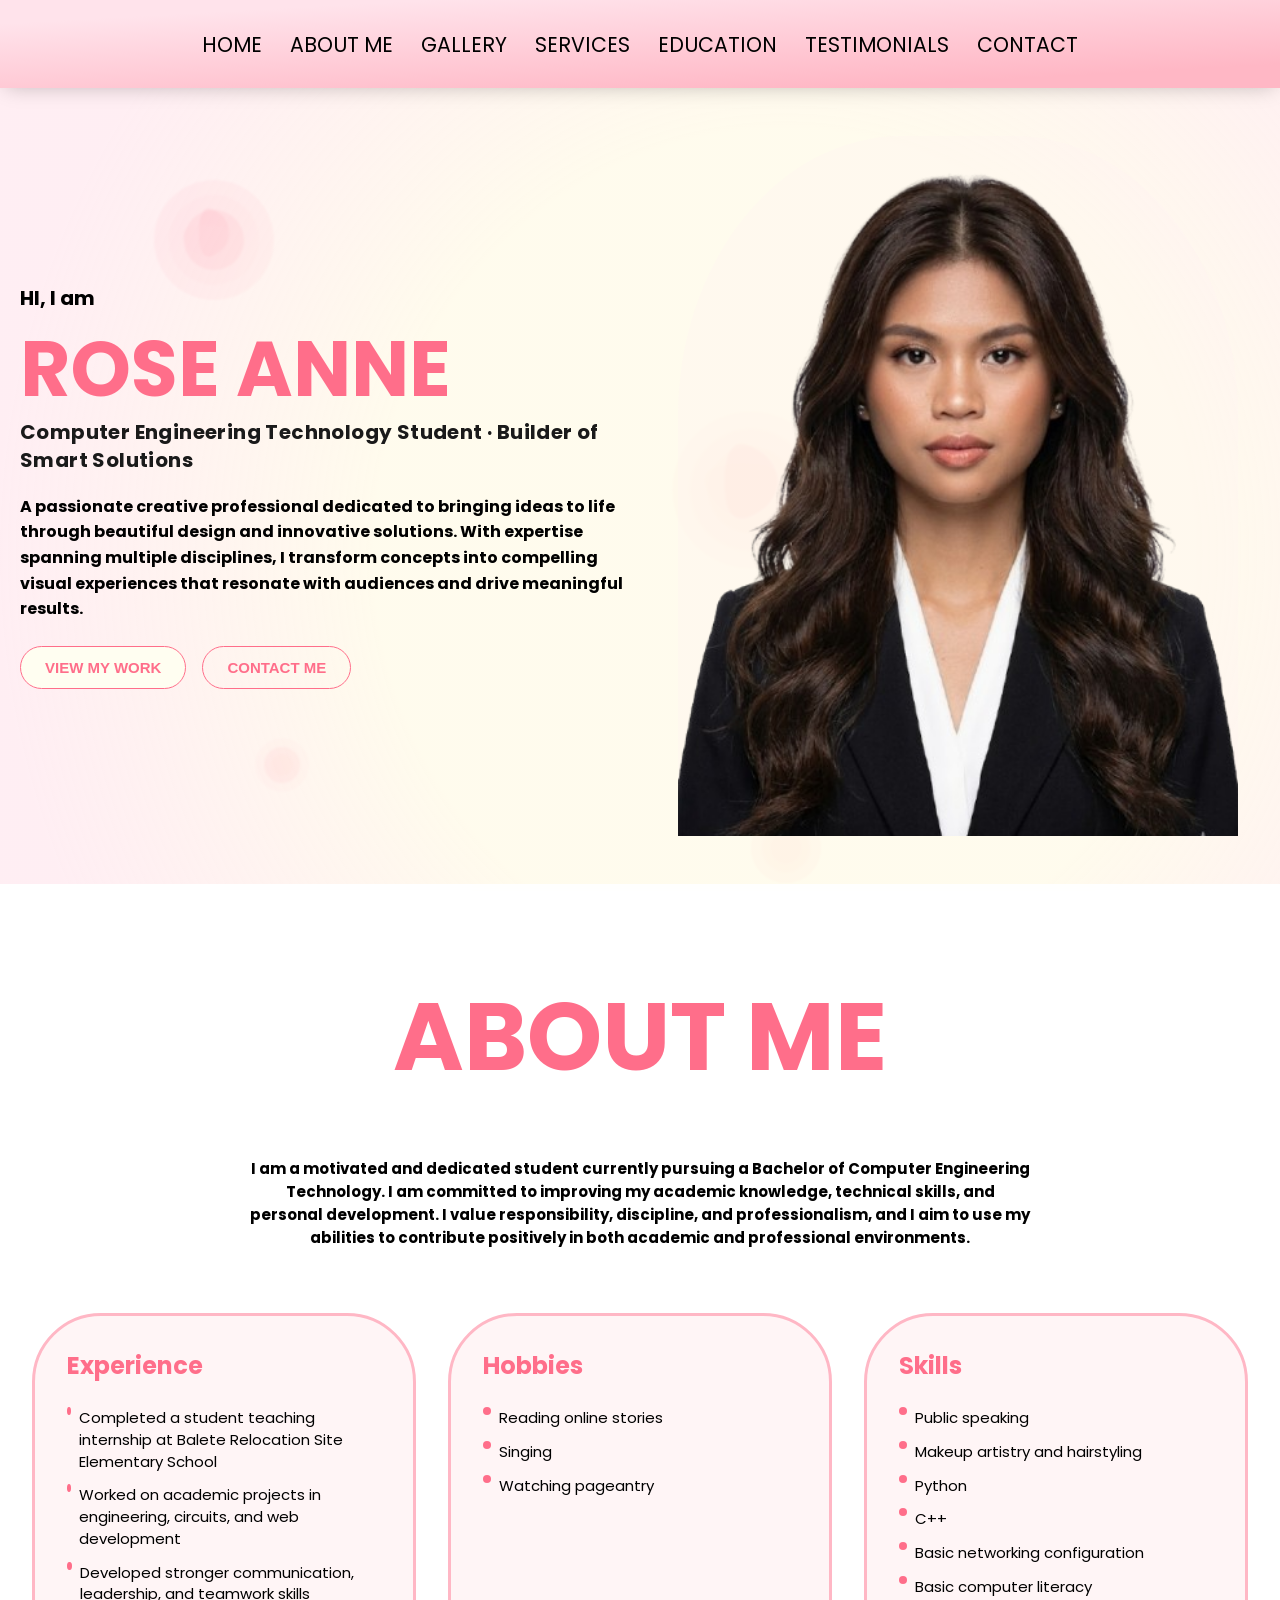
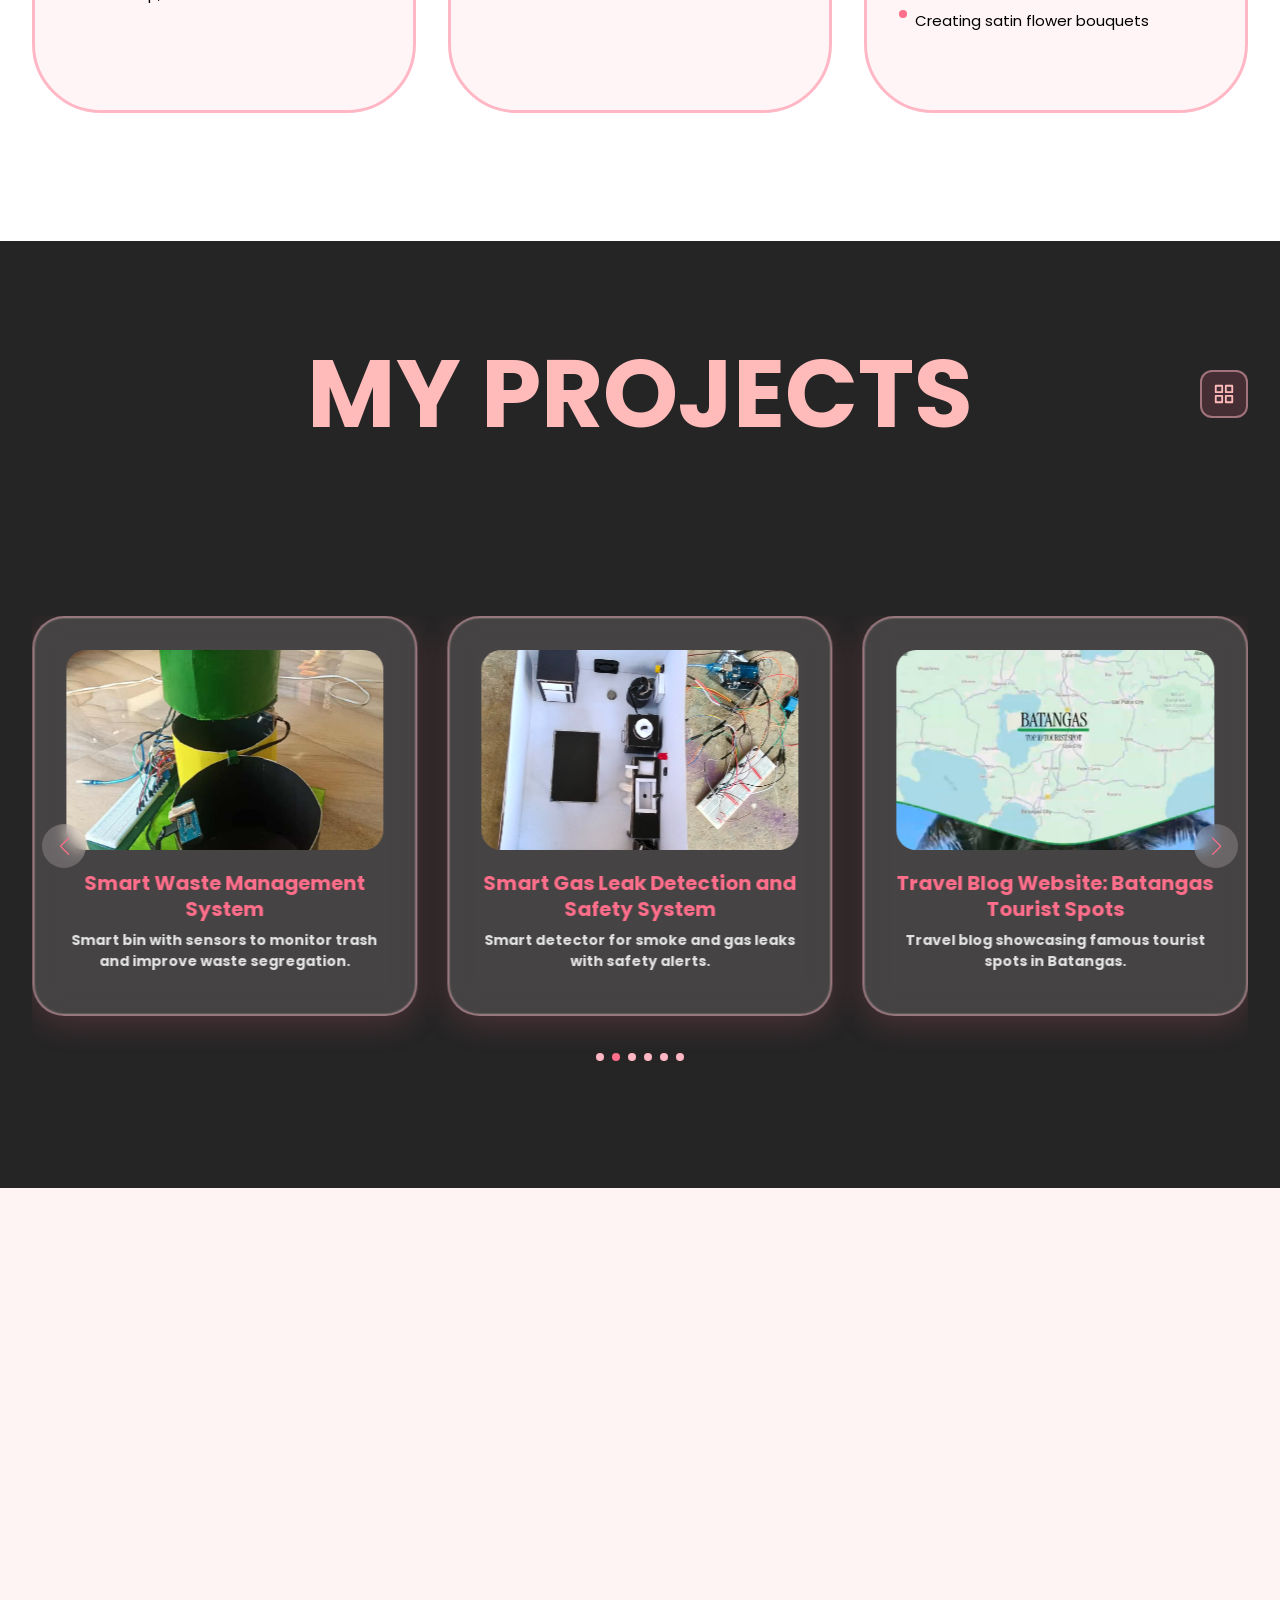
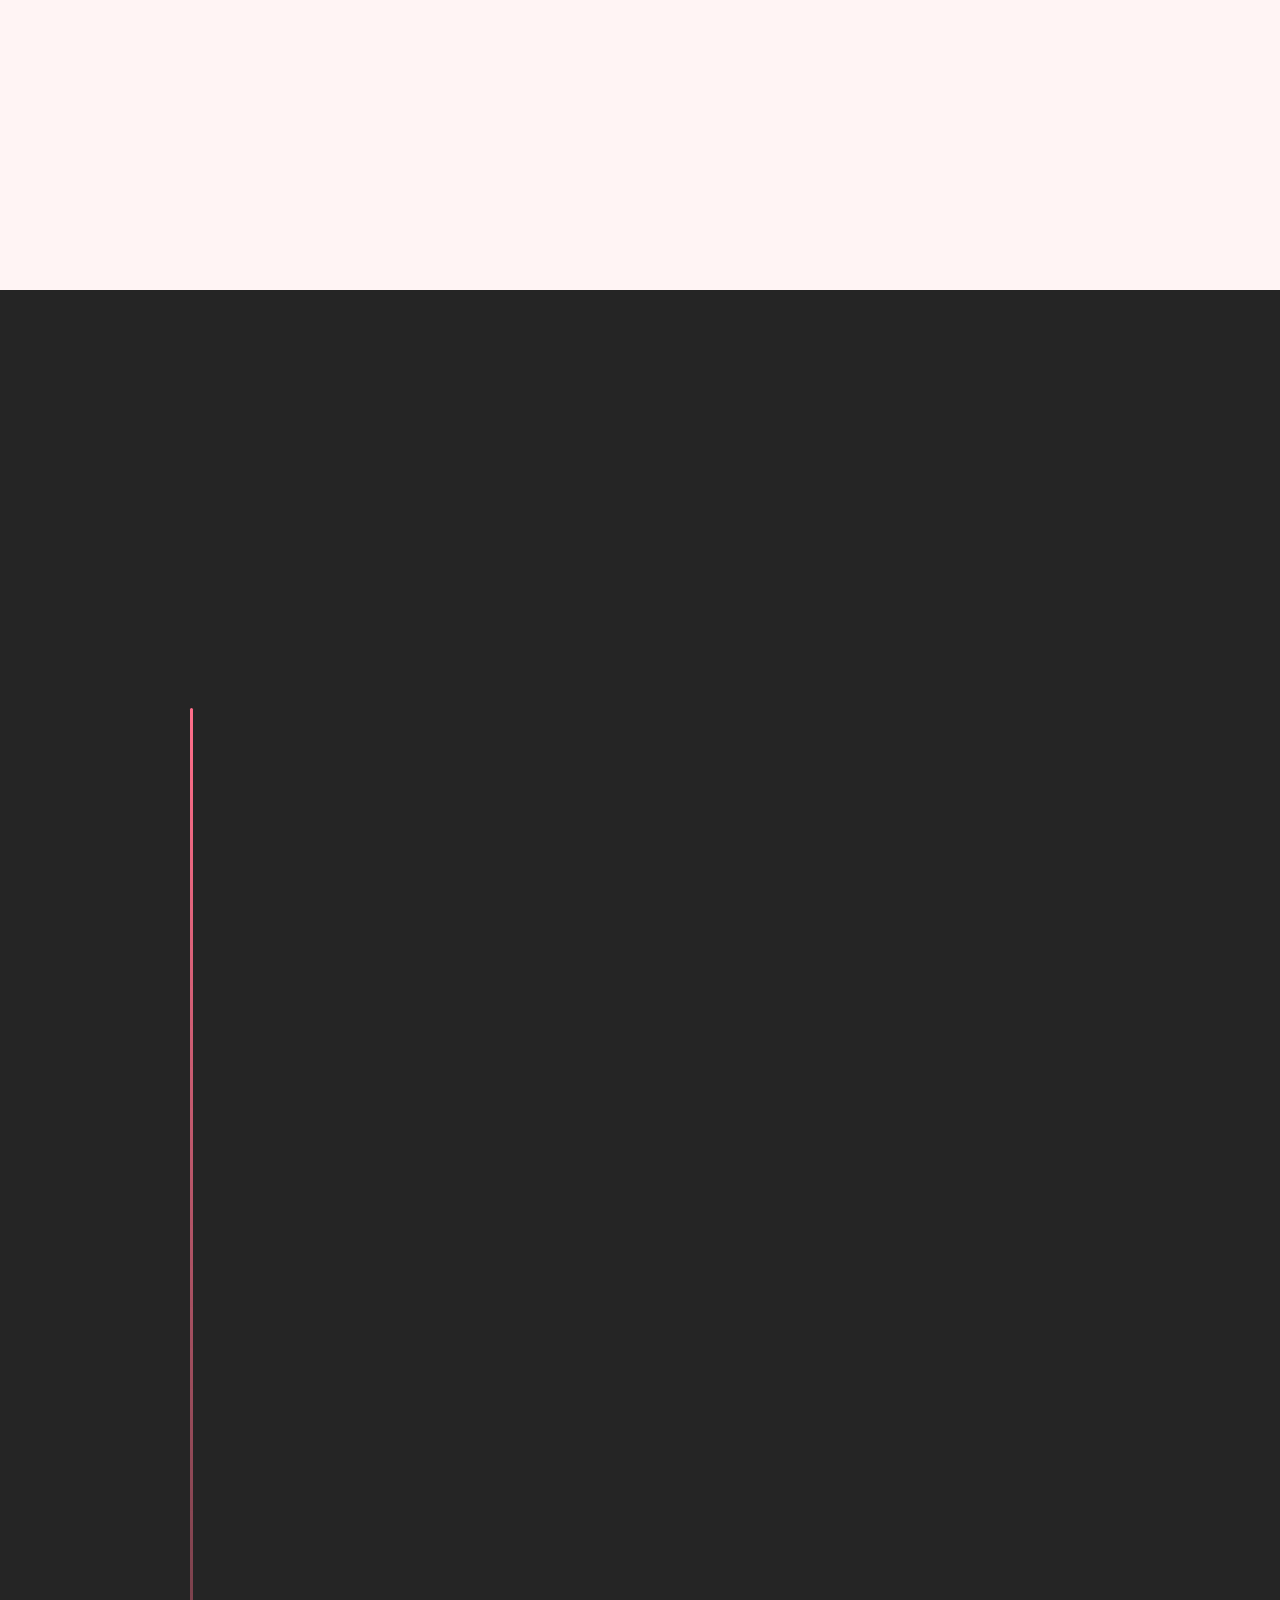
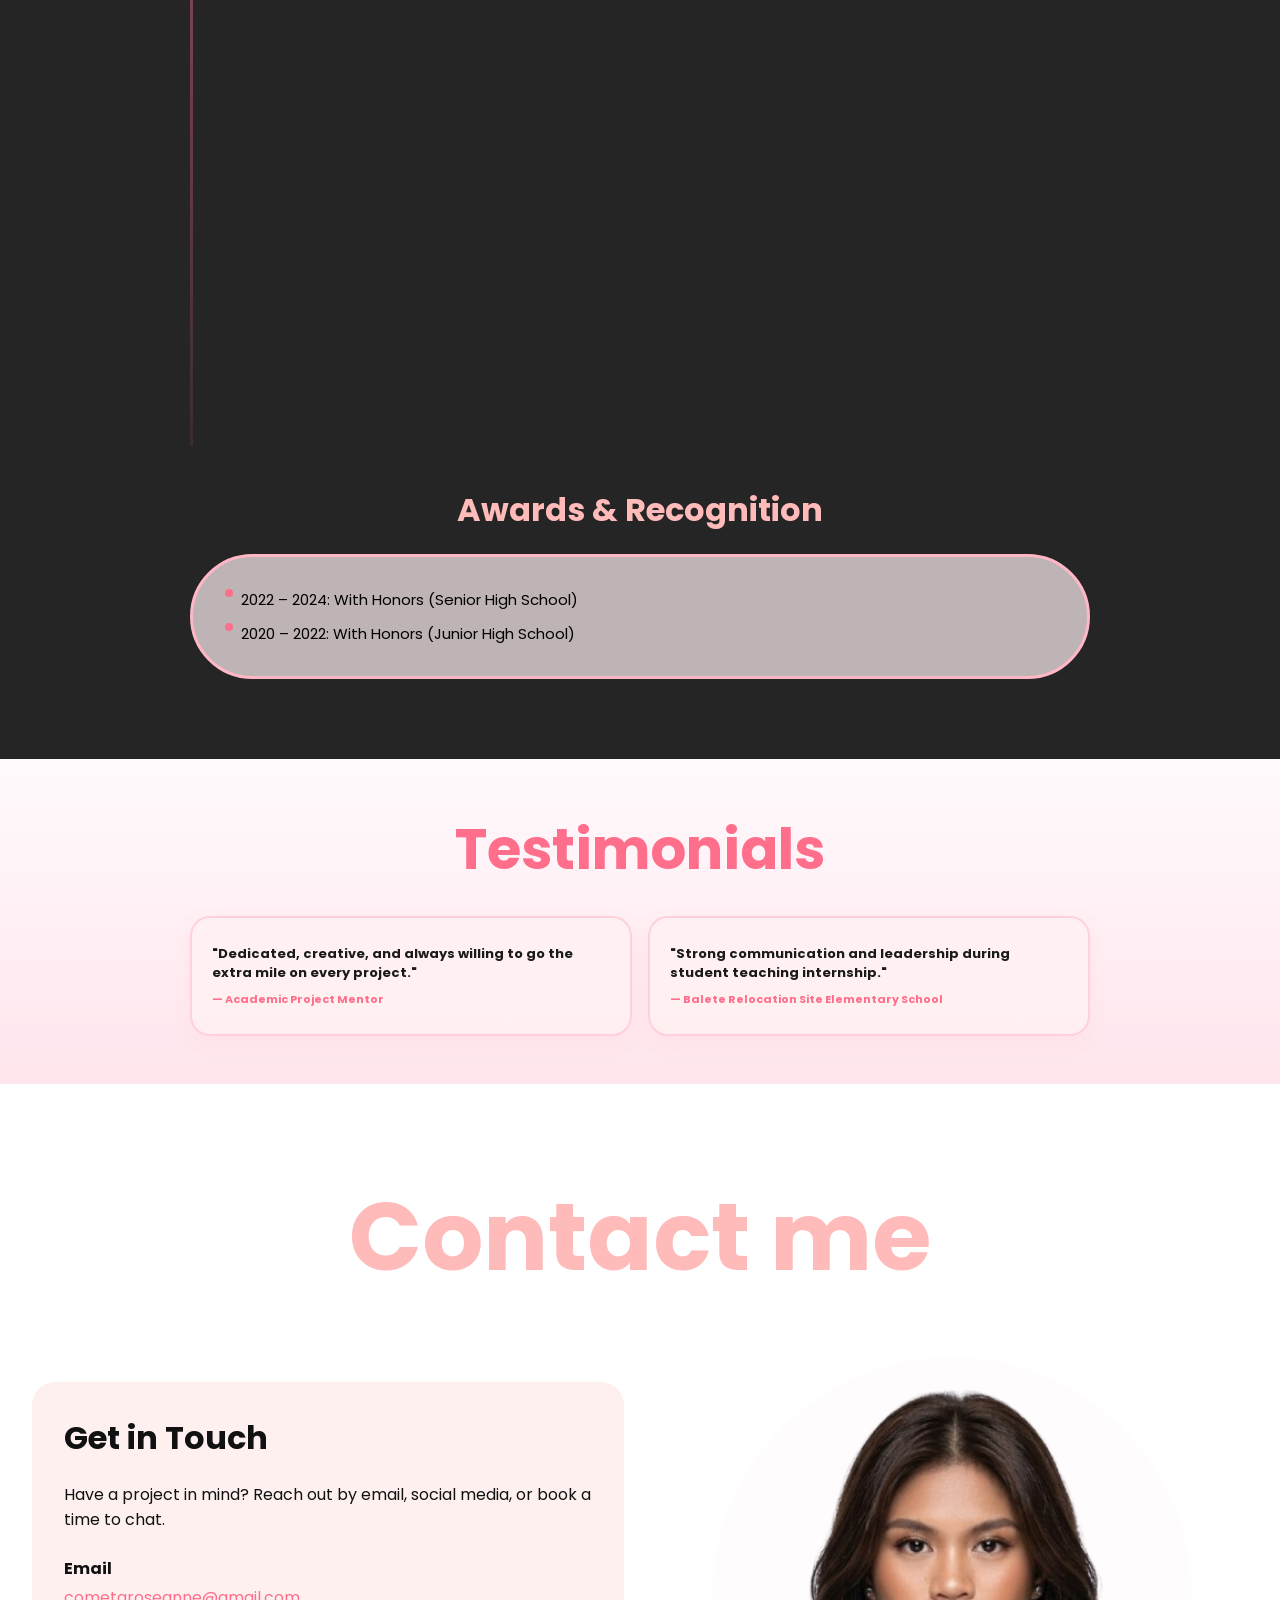
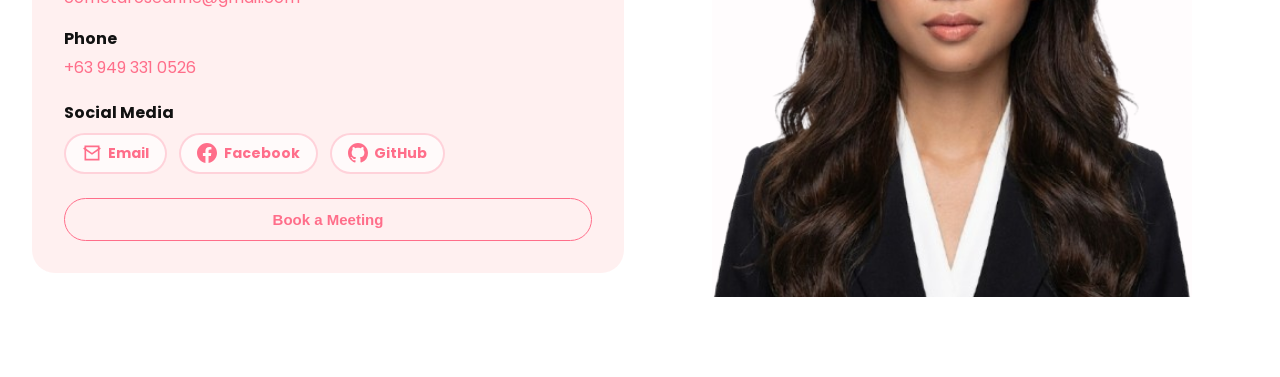
==== index.html @ a23638db "move files to root for GitHub Pages" ====
<!DOCTYPE html>
<html lang="en">
<head>
  <meta charset="UTF-8">
  <meta name="viewport" content="width=device-width, initial-scale=1.0">
  <title>Rose Anne - Portfolio</title>
  <link rel="preconnect" href="https://fonts.googleapis.com">
  <link rel="preconnect" href="https://fonts.gstatic.com" crossorigin>
  <link href="https://fonts.googleapis.com/css2?family=Poppins:wght@400;700&display=swap" rel="stylesheet">
  <link href="https://fonts.cdnfonts.com/css/sansation" rel="stylesheet">
  <link rel="stylesheet" href="https://cdn.jsdelivr.net/npm/swiper@11/swiper-bundle.min.css" />
  <link rel="stylesheet" href="styles.css">
  <link rel="stylesheet" href="projects-features.css">
</head>
<body>
  <div class="app-container">
    <!-- Background Effects Layer -->
    <!-- Layer 0: Floating Circles (Deepest Background) -->
    <div id="circles-container" class="background-layer circles-layer"></div>

    <!-- Layer 1: Decorative Roses -->
    <div class="background-layer roses-layer">
      <svg class="rose rose-1" viewBox="0 0 200 200" fill="none">
        <circle cx="100" cy="100" r="40" fill="#ff6e8a" opacity="0.15" />
        <circle cx="100" cy="100" r="30" fill="#ffb7c5" opacity="0.2" />
        <circle cx="100" cy="100" r="20" fill="#ff6e8a" opacity="0.25" />
        <path d="M100 80 Q110 85 110 95 T100 110 T90 95 T100 80" fill="#ff6e8a" opacity="0.3" />
        <path d="M80 100 Q85 110 95 110 T110 100 T95 90 T80 100" fill="#ffb7c5" opacity="0.25" />
      </svg>
      <svg class="rose rose-2" viewBox="0 0 200 200" fill="none">
        <circle cx="100" cy="100" r="35" fill="#ffbaba" opacity="0.12" />
        <circle cx="100" cy="100" r="25" fill="#ff6e8a" opacity="0.18" />
        <circle cx="100" cy="100" r="15" fill="#ffb7c5" opacity="0.22" />
        <path d="M100 85 Q105 88 105 93 T100 103 T95 93 T100 85" fill="#ff6e8a" opacity="0.28" />
      </svg>
      <svg class="rose rose-3" viewBox="0 0 200 200" fill="none">
        <circle cx="100" cy="100" r="45" fill="#ff6e8a" opacity="0.1" />
        <circle cx="100" cy="100" r="35" fill="#ffbaba" opacity="0.15" />
        <circle cx="100" cy="100" r="25" fill="#ffb7c5" opacity="0.2" />
        <path d="M100 75 Q115 82 115 95 T100 115 T85 95 T100 75" fill="#ff6e8a" opacity="0.25" />
        <path d="M75 100 Q82 115 95 115 T115 100 T95 85 T75 100" fill="#ffbaba" opacity="0.2" />
      </svg>
      <svg class="rose rose-4" viewBox="0 0 200 200" fill="none">
        <circle cx="100" cy="100" r="30" fill="#ffb7c5" opacity="0.18" />
        <circle cx="100" cy="100" r="20" fill="#ff6e8a" opacity="0.22" />
        <circle cx="100" cy="100" r="12" fill="#ffbaba" opacity="0.28" />
      </svg>
      <svg class="rose rose-5" viewBox="0 0 200 200" fill="none">
        <circle cx="100" cy="100" r="50" fill="#ffbaba" opacity="0.08" />
        <circle cx="100" cy="100" r="38" fill="#ff6e8a" opacity="0.12" />
        <circle cx="100" cy="100" r="28" fill="#ffb7c5" opacity="0.16" />
        <path d="M100 70 Q120 80 120 95 T100 120 T80 95 T100 70" fill="#ff6e8a" opacity="0.2" />
      </svg>
      <svg class="rose rose-6" viewBox="0 0 200 200" fill="none">
        <circle cx="100" cy="100" r="32" fill="#ff6e8a" opacity="0.14" />
        <circle cx="100" cy="100" r="22" fill="#ffbaba" opacity="0.19" />
        <circle cx="100" cy="100" r="14" fill="#ffb7c5" opacity="0.24" />
      </svg>
    </div>

    <!-- Layer 2: Glowing Particles -->
    <div id="particles-container" class="background-layer particles-layer"></div>

    <!-- Layer 3: Floating Petals -->
    <div id="petals-container" class="background-layer petals-layer"></div>

    <!-- Animated Heart on Home Section -->
    <div id="animated-heart-wrapper">
      <div class="brush-heart-container brush-heart-left">
        <svg class="brush-heart-svg" viewBox="0 0 600 700" fill="none" preserveAspectRatio="xMidYMid meet">
          <path class="heart-brush-outer-glow" d="M 150 220 Q 150 120, 230 120 Q 300 120, 330 180 Q 360 120, 430 120 Q 510 120, 510 220 Q 510 360, 330 550 Q 150 360, 150 220 Z" stroke="url(#outerGlowGradient)" stroke-width="35" stroke-linecap="round" stroke-linejoin="round" />
          <path class="heart-brush-main" d="M 150 220 Q 150 120, 230 120 Q 300 120, 330 180 Q 360 120, 430 120 Q 510 120, 510 220 Q 510 360, 330 550 Q 150 360, 150 220 Z" stroke="url(#brushGradient)" stroke-width="25" stroke-linecap="round" stroke-linejoin="round" />
          <path class="heart-brush-highlight" d="M 150 220 Q 150 120, 230 120 Q 300 120, 330 180 Q 360 120, 430 120 Q 510 120, 510 220 Q 510 360, 330 550 Q 150 360, 150 220 Z" stroke="url(#highlightGradient)" stroke-width="12" stroke-linecap="round" stroke-linejoin="round" />
          <defs>
            <linearGradient id="brushGradient" x1="0%" y1="0%" x2="100%" y2="100%">
              <stop offset="0%" stop-color="#dc143c" />
              <stop offset="50%" stop-color="#ff6e8a" />
              <stop offset="100%" stop-color="#ff1744" />
            </linearGradient>
            <linearGradient id="outerGlowGradient" x1="0%" y1="0%" x2="100%" y2="100%">
              <stop offset="0%" stop-color="rgba(220, 20, 60, 0.5)" />
              <stop offset="50%" stop-color="rgba(255, 110, 138, 0.7)" />
              <stop offset="100%" stop-color="rgba(255, 23, 68, 0.5)" />
            </linearGradient>
            <linearGradient id="highlightGradient" x1="0%" y1="0%" x2="100%" y2="100%">
              <stop offset="0%" stop-color="rgba(255, 183, 197, 1)" />
              <stop offset="50%" stop-color="rgba(255, 255, 255, 0.9)" />
              <stop offset="100%" stop-color="rgba(255, 183, 197, 1)" />
            </linearGradient>
          </defs>
        </svg>
      </div>
      <div class="brush-heart-container brush-heart-right">
        <svg class="brush-heart-svg" viewBox="0 0 600 700" fill="none" preserveAspectRatio="xMidYMid meet">
          <path class="heart-brush-outer-glow-2" d="M 150 220 Q 150 120, 230 120 Q 300 120, 330 180 Q 360 120, 430 120 Q 510 120, 510 220 Q 510 360, 330 550 Q 150 360, 150 220 Z" stroke="url(#outerGlowGradient2)" stroke-width="35" stroke-linecap="round" stroke-linejoin="round" />
          <path class="heart-brush-main-2" d="M 150 220 Q 150 120, 230 120 Q 300 120, 330 180 Q 360 120, 430 120 Q 510 120, 510 220 Q 510 360, 330 550 Q 150 360, 150 220 Z" stroke="url(#brushGradient2)" stroke-width="25" stroke-linecap="round" stroke-linejoin="round" />
          <path class="heart-brush-highlight-2" d="M 150 220 Q 150 120, 230 120 Q 300 120, 330 180 Q 360 120, 430 120 Q 510 120, 510 220 Q 510 360, 330 550 Q 150 360, 150 220 Z" stroke="url(#highlightGradient2)" stroke-width="12" stroke-linecap="round" stroke-linejoin="round" />
          <defs>
            <linearGradient id="brushGradient2" x1="0%" y1="0%" x2="100%" y2="100%">
              <stop offset="0%" stop-color="#dc143c" />
              <stop offset="50%" stop-color="#ff6e8a" />
              <stop offset="100%" stop-color="#ff1744" />
            </linearGradient>
            <linearGradient id="outerGlowGradient2" x1="0%" y1="0%" x2="100%" y2="100%">
              <stop offset="0%" stop-color="rgba(220, 20, 60, 0.5)" />
              <stop offset="50%" stop-color="rgba(255, 110, 138, 0.7)" />
              <stop offset="100%" stop-color="rgba(255, 23, 68, 0.5)" />
            </linearGradient>
            <linearGradient id="highlightGradient2" x1="0%" y1="0%" x2="100%" y2="100%">
              <stop offset="0%" stop-color="rgba(255, 183, 197, 1)" />
              <stop offset="50%" stop-color="rgba(255, 255, 255, 0.9)" />
              <stop offset="100%" stop-color="rgba(255, 183, 197, 1)" />
            </linearGradient>
          </defs>
        </svg>
      </div>
    </div>

    <!-- Enhanced Navigation -->
    <nav id="navbar" class="navbar-anim">
      <div class="navbar-inner">
        <div class="nav-links">
          <button data-target="home">HOME</button>
          <button data-target="about">ABOUT ME</button>
          <button data-target="projects">GALLERY</button>
          <button data-target="services">SERVICES</button>
          <button data-target="education">EDUCATION</button>
          <button data-target="testimonials">TESTIMONIALS</button>
          <button data-target="contact">CONTACT</button>
        </div>
        
      </div>
    
    </nav>

    <!-- Hero Section -->
    <section id="home" class="hero-section z-10">
      <div class="hero-bg-wrapper">
        <svg class="hero-bg-svg" fill="none" preserveAspectRatio="none" viewBox="0 0 1651 6313">
          <path d="M0 0H1651V6313H0V0Z" fill="url(#paint0_radial_1_420)" />
          <defs>
            <radialGradient cx="0" cy="0" gradientTransform="matrix(-843.832 -4075.94 725.599 -4740.1 1011.81 3879.95)" gradientUnits="userSpaceOnUse" id="paint0_radial_1_420" r="1">
              <stop offset="0.475962" stop-color="#FFFAE8" stop-opacity="0.79" />
              <stop offset="0.913462" stop-color="#FFE3EB" stop-opacity="0.6" />
            </radialGradient>
          </defs>
        </svg>
      </div>

      <div class="hero-content">
        <div class="hero-text-col fade-in-left">
          <p class="greeting">HI, I am</p>
          <h1 class="name-title">ROSE ANNE</h1>
          <p class="hero-tagline">Computer Engineering Technology Student · Builder of Smart Solutions</p>
          <p class="description">
            A passionate creative professional dedicated to bringing ideas to life through
            beautiful design and innovative solutions. With expertise spanning multiple
            disciplines, I transform concepts into compelling visual experiences that
            resonate with audiences and drive meaningful results.
          </p>
          <div class="btn-group">
            <button class="btn-primary" data-target="projects">VIEW MY WORK</button>
            <button class="btn-secondary" data-target="contact">CONTACT ME</button>
          </div>
        </div>

        <div class="hero-image-col zoom-in-delay">
          <div class="photo-holder hero-photo-holder">
            <img src="../static/person.png" alt="Rose Anne" class="hero-portrait">
          </div>
        </div>
      </div>
    </section>

    <!-- About Me Section -->
    <section id="about" class="about-section z-10">
      <div class="about-bg-blur"></div>
      <div class="section-container">
        <h2 class="section-title slide-up">ABOUT ME</h2>
        <p class="about-intro slide-up">
          I am a motivated and dedicated student currently pursuing a Bachelor of Computer
          Engineering Technology. I am committed to improving my academic knowledge,
          technical skills, and personal development. I value responsibility, discipline,
          and professionalism, and I aim to use my abilities to contribute positively in
          both academic and professional environments.
        </p>

        <div class="about-grid about-grid-3">
          <div class="about-card fade-in-left">
            <h3>Experience</h3>
            <ul>
              <li><span class="dot"></span>Completed a student teaching internship at Balete Relocation Site Elementary School</li>
              <li><span class="dot"></span>Worked on academic projects in engineering, circuits, and web development</li>
              <li><span class="dot"></span>Developed stronger communication, leadership, and teamwork skills</li>
            </ul>
          </div>

          <div class="about-card fade-in-right">
            <h3>Hobbies</h3>
            <ul>
              <li><span class="dot"></span>Reading online stories</li>
              <li><span class="dot"></span>Singing</li>
              <li><span class="dot"></span>Watching pageantry</li>
            </ul>
          </div>

          <div class="about-card fade-in-up skills-container">
            <h3>Skills</h3>
            <ul>
              <li><span class="dot"></span>Public speaking</li>
              <li><span class="dot"></span>Makeup artistry and hairstyling</li>
              <li><span class="dot"></span>Python</li>
              <li><span class="dot"></span>C++</li>
              <li><span class="dot"></span>Basic networking configuration</li>
              <li><span class="dot"></span>Basic computer literacy</li>
              <li><span class="dot"></span>Creating satin flower bouquets</li>
            </ul>
          </div>
        </div>
      </div>
    </section>

    <!-- Projects Section (Swiper) -->
    <section id="projects" class="projects-section z-10">
      <div class="projects-bg-blur"></div>
      <div class="section-container">
        <h2 class="section-title-light slide-up">MY PROJECTS</h2>
        
        <div class="box slide-up">
          <div class="swiper">
            <div class="swiper-wrapper">

              <div class="card-item swiper-slide" data-project-id="1">
                <div class="image-wrapper">
                  <img src="../static/smart1.jpeg" alt="Smart Waste Management" class="image1">
                </div>
                <h2 class="P1">Smart Waste Management System</h2>
                <p class="description">Smart bin with sensors to monitor trash and improve waste segregation.</p>
              </div>

              <div class="card-item swiper-slide" data-project-id="2">
                <div class="image-wrapper">
                  <img src="../static/gas.jpg" alt="Gas Leak Detection" class="image1">
                </div>
                <h2 class="P1">Smart Gas Leak Detection and Safety System</h2>
                <p class="description">Smart detector for smoke and gas leaks with safety alerts.</p>
              </div>

              <div class="card-item swiper-slide" data-project-id="3">
                <div class="image-wrapper">
                  <img src="../static/bats.jpeg" alt="Batangas Tourist Spots" class="image1">
                </div>
                <h2 class="P1">Travel Blog Website: Batangas Tourist Spots</h2>
                <p class="description">Travel blog showcasing famous tourist spots in Batangas.</p>
              </div>

              <div class="card-item swiper-slide" data-project-id="4">
                <div class="image-wrapper">
                  <img src="../static/japan.jpeg" alt="Explore Japan" class="image1">
                </div>
                <h2 class="P1">Travel Blog Website: Explore Japan</h2>
                <p class="description">Tourism site highlighting Japan's attractions, culture, and travel.</p>
              </div>

              <div class="card-item swiper-slide" data-project-id="5">
                <div class="image-wrapper">
                  <img src="../static/smart1.jpeg" alt="Event Management Dashboard" class="image1">
                </div>
                <h2 class="P1">Event Management Dashboard</h2>
                <p class="description">Dashboard for planning events, tracking tasks, and coordinating teams.</p>
              </div>

              <div class="card-item swiper-slide" data-project-id="6">
                <div class="image-wrapper">
                  <img src="../static/japan.jpeg" alt="Online Store" class="image1">
                </div>
                <h2 class="P1">Online Store</h2>
                <p class="description">E-commerce storefront with browsing, cart, and checkout.</p>
              </div>

            </div>

            <div class="swiper-pagination"></div>
            <div class="swiper-button-prev"></div>
            <div class="swiper-button-next"></div>
          </div>
        </div>

      </div>
    </section>

    <!-- Services Section -->
    <section id="services" class="services-section z-10">
      <div class="services-bg-blur"></div>
      <div class="section-container">
        <h2 class="section-title-light slide-up">SERVICES</h2>

        <div class="services-grid">
          <div class="service-card slide-up-delay-0 hover-lift">
            <h3>Design</h3>
            <p>Creating beautiful, intuitive interfaces that users love to interact with.</p>
          </div>
          <div class="service-card slide-up-delay-1 hover-lift">
            <h3>Development</h3>
            <p>Building robust, scalable solutions with modern technologies and best practices.</p>
          </div>
          <div class="service-card slide-up-delay-2 hover-lift">
            <h3>Consulting</h3>
            <p>Providing strategic guidance to help businesses achieve their digital goals.</p>
          </div>
        </div>
      </div>
    </section>

    <!-- Education & Experience Section -->
    <section id="education" class="education-section z-10">
      <div class="education-bg-blur"></div>
      <div class="section-container">
        <h2 class="section-title-pink slide-up">EDUCATION & EXPERIENCE</h2>

        <div class="timeline">

          <div class="timeline-item slide-up-delay-0">
            <div class="timeline-dot"></div>
            <div class="timeline-content">
              <div class="timeline-year">2024 - Present</div>
              <h3 class="timeline-title">Bachelor of Computer Engineering Technology</h3>
              <div class="timeline-subtitle-text">Batangas State University - The NEU</div>
              <p class="timeline-description">
                Currently in 2nd year, focusing on computer systems, programming,
                circuit design, and embedded systems. Maintaining strong academic
                performance while actively participating in engineering projects.
              </p>
            </div>
          </div>

          <div class="timeline-item slide-up-delay-1">
            <div class="timeline-dot"></div>
            <div class="timeline-content">
              <div class="timeline-year">2022 - 2024</div>
              <h3 class="timeline-title">Senior High School - STEM</h3>
              <div class="timeline-subtitle-text">Alangilan Senior High School</div>
              <p class="timeline-description">
                Completed STEM strand with focus on Mathematics, Science, Technology, and
                Engineering. Developed better critical thinking and basic programming.
              </p>
            </div>
          </div>

          <div class="timeline-item slide-up-delay-2">
            <div class="timeline-dot"></div>
            <div class="timeline-content">
              <div class="timeline-year">2024</div>
              <h3 class="timeline-title">Student Teacher Intern</h3>
              <div class="timeline-subtitle-text">Balete Relocation Site Elementary School</div>
              <p class="timeline-description">
                Gained experience assisting teachers, guiding students, and managing classroom activities.
              </p>
            </div>
          </div>

          <div class="timeline-item slide-up-delay-0">
            <div class="timeline-dot"></div>
            <div class="timeline-content">
              <div class="timeline-year">2018 - 2022</div>
              <h3 class="timeline-title">Junior High School</h3>
              <div class="timeline-subtitle-text">Natalia Velasquez Ramos Integrated High School</div>
              <p class="timeline-description">
                Built leadership, communication, and academic skills while engaging in school activities.
              </p>
            </div>
          </div>

          <div class="timeline-item slide-up-delay-1">
            <div class="timeline-dot"></div>
            <div class="timeline-content">
              <div class="timeline-year">2012 - 2018</div>
              <h3 class="timeline-title">Elementary</h3>
              <div class="timeline-subtitle-text">Padre Imo Luna Memorial Elementary School</div>
              <p class="timeline-description">
                Completed foundational studies while developing discipline, curiosity, and a love for learning.
              </p>
            </div>
          </div>

        </div>

        <div class="education-awards slide-up">
          <h3 class="education-awards-title">Awards & Recognition</h3>
          <div class="about-card education-awards-card">
            <ul>
              <li><span class="dot"></span>2022 – 2024: With Honors (Senior High School)</li>
              <li><span class="dot"></span>2020 – 2022: With Honors (Junior High School)</li>
            </ul>
          </div>
        </div>
      </div>
    </section>

    <!-- Testimonials Section -->
    <section id="testimonials" class="testimonials-section z-10">
      <div class="testimonials-bg-blur"></div>
      <div class="section-container">
        <h2 class="section-title-pink slide-up testimonials-heading">Testimonials</h2>
        <div class="testimonials-strip slide-up">
          <article class="testimonial-card">
            <p class="testimonial-quote">"Dedicated, creative, and always willing to go the extra mile on every project."</p>
            <p class="testimonial-source">— Academic Project Mentor</p>
          </article>
          <article class="testimonial-card">
            <p class="testimonial-quote">"Strong communication and leadership during student teaching internship."</p>
            <p class="testimonial-source">— Balete Relocation Site Elementary School</p>
          </article>
        </div>
      </div>
    </section>

    <!-- Contact Section -->
    <section id="contact" class="contact-section z-10">
      <div class="contact-bg-blur"></div>
      <div class="section-container">
        <h2 class="section-title-light slide-up">Contact me</h2>

        <div class="contact-layout">
          <div class="contact-info-card fade-in-left">
            <h3>Get in Touch</h3>
            <p class="contact-desc">
              Have a project in mind? Reach out by email, social media, or book a time to chat.
            </p>
            <div class="contact-details">
              <div class="detail-item">
                <p class="detail-label">Email</p>
                <a class="detail-value detail-link" href="mailto:cometaroseanne@gmail.com">cometaroseanne@gmail.com</a>
              </div>
              <div class="detail-item">
                <p class="detail-label">Phone</p>
                <a class="detail-value detail-link" href="tel:+639493310526">+63 949 331 0526</a>
              </div>
            </div>
            <div class="contact-social">
              <p class="detail-label">Social Media</p>
              <div class="social-links-row">
                <a href="mailto:cometaroseanne@gmail.com" class="social-link" aria-label="Email">
                  <svg width="20" height="20" viewBox="0 0 24 24" fill="none" stroke="currentColor" stroke-width="2"><path d="M4 4h16v16H4z"/><path d="m22 6-10 7L2 6"/></svg>
                  Email
                </a>
                <a href="https://www.facebook.com/" class="social-link" target="_blank" rel="noopener noreferrer" aria-label="Facebook">
                  <svg width="20" height="20" viewBox="0 0 24 24" fill="currentColor"><path d="M24 12.073c0-6.627-5.373-12-12-12s-12 5.373-12 12c0 5.99 4.388 10.954 10.125 11.854v-8.385H7.078v-3.47h3.047V9.43c0-3.007 1.792-4.669 4.533-4.669 1.312 0 2.686.235 2.686.235v2.953H15.83c-1.491 0-1.956.925-1.956 1.874v2.25h3.328l-.532 3.47h-2.796v8.385C19.612 23.027 24 18.062 24 12.073z"/></svg>
                  Facebook
                </a>
                <a href="https://github.com/" class="social-link" target="_blank" rel="noopener noreferrer" aria-label="GitHub">
                  <svg width="20" height="20" viewBox="0 0 24 24" fill="currentColor"><path d="M12 0C5.37 0 0 5.37 0 12c0 5.31 3.435 9.795 8.205 11.385.6.105.825-.255.825-.57 0-.285-.015-1.23-.015-2.235-3.015.555-3.795-.735-4.035-1.41-.135-.345-.72-1.41-1.23-1.695-.42-.225-1.02-.78-.015-.795.945-.015 1.62.87 1.845 1.23 1.08 1.815 2.805 1.305 3.495.99.105-.78.42-1.305.765-1.605-2.67-.3-5.46-1.335-5.46-5.925 0-1.305.465-2.385 1.23-3.225-.12-.3-.54-1.53.12-3.18 0 0 1.005-.315 3.3 1.23.96-.27 1.98-.405 3-.405s2.04.135 3 .405c2.295-1.56 3.3-1.23 3.3-1.23.66 1.65.24 2.88.12 3.18.765.84 1.23 1.905 1.23 3.225 0 4.605-2.805 5.625-5.475 5.925.435.375.81 1.095.81 2.22 0 1.605-.015 2.895-.015 3.3 0 .315.225.69.825.57A12.02 12.02 0 0 0 24 12c0-6.63-5.37-12-12-12z"/></svg>
                  GitHub
                </a>
              </div>
            </div>
            <a href="mailto:cometaroseanne@gmail.com?subject=Meeting%20Request%20with%20Rose%20Anne" class="btn-secondary contact-book-btn">Book a Meeting</a>
          </div>

          <div class="contact-image-col zoom-in">
            <div class="photo-holder contact-photo-holder">
              <img src="../static/person.png" alt="Rose Anne" class="contact-portrait">
            </div>
          </div>
        </div>
      </div>
    </section>

    <!-- Scroll to Top Button -->
    <button id="scroll-to-top" class="scroll-to-top">
      <svg xmlns="http://www.w3.org/2000/svg" width="24" height="24" viewBox="0 0 24 24" fill="none" stroke="currentColor" stroke-width="2" stroke-linecap="round" stroke-linejoin="round"><path d="m18 15-6-6-6 6"/></svg>
    </button>
  </div>

  <script src="https://cdn.jsdelivr.net/npm/swiper@11/swiper-bundle.min.js"></script>
  <script src="main.js"></script>
  <script src="projects-features.js"></script>
</body>
</html>
---- styles.css ----
/* ----- Global Reset & Base Styles ----- */
*, *::before, *::after {
  box-sizing: border-box;
  margin: 0;
  padding: 0;
}

html {
  scroll-behavior: smooth;
  font-family: 'Poppins', sans-serif;
  overflow-x: hidden;
}

:root {
  --navbar-height: 88px;
  --max-content-width: 1440px;
  --project-card-height: 400px;
  --about-card-height: 400px;
}

body {
  width: 100%;
  min-height: 100vh;
  overflow-x: hidden;
  background-color: #ffffff;
  color: #000000;
}

.app-container {
  position: relative;
  width: 100%;
  min-height: 100vh;
  overflow-x: hidden;
}

.section-container {
  max-width: 1440px;
  margin: 0 auto;
  padding: 0 2rem;
}

/* ----- Navigation ----- */
.navbar-anim {
  position: fixed;
  top: 0;
  left: 0;
  right: 0;
  z-index: 50;
  height: var(--navbar-height);
  box-shadow: 0px 4px 19.9px -6px rgba(0, 0, 0, 0.25);
  background-image: linear-gradient(176.841deg, rgb(255, 227, 235) 15.034%, rgb(255, 183, 197) 84.966%);
  transform: translateY(-100px);
  opacity: 0;
  transition: transform 0.6s ease-out, opacity 0.6s ease-out;
}

.navbar-anim.is-visible {
  transform: translateY(0);
  opacity: 1;
}

.navbar-inner {
  max-width: var(--max-content-width);
  margin: 0 auto;
  padding: 0 1.25rem;
  height: 100%;
  display: flex;
  align-items: center;
  justify-content: center;
}

.nav-links {
  display: flex;
  gap: 1.75rem;
  align-items: center;
  flex-wrap: wrap;
}

.nav-links button {
  background: none;
  border: none;
  font-family: 'Poppins', sans-serif;
  font-size: clamp(14px, 1.6vw, 22px);
  color: #000000;
  cursor: pointer;
  transition: color 0.3s;
}

.nav-links button:hover {
  color: #ff6e8a;
}

/* ----- Hero Section ----- */
.hero-section {
  position: relative;
  min-height: auto;
  padding-top: calc(var(--navbar-height) + 1.5rem);
  padding-bottom: 2rem;
  z-index: 10;
}

.hero-bg-wrapper {
  position: fixed;
  inset: 0;
  width: 100vw;
  height: 100vh;
  z-index: -10;
  overflow: hidden;
}

.hero-bg-svg {
  position: absolute;
  display: block;
  min-width: 100%;
  min-height: 100%;
  width: 100%;
  height: 100%;
  left: 0;
  top: 0;
  transform-origin: center;
}

.hero-content {
  max-width: var(--max-content-width);
  margin: 0 auto;
  padding: 1.5rem 1.25rem 1rem;
  display: grid;
  grid-template-columns: 1fr 1fr;
  gap: 2rem;
  align-items: center;
}

.greeting {
  font-weight: 700;
  font-size: 20px;
  margin-bottom: 1rem;
}

.hero-text-col {
  display: flex;
  flex-direction: column;
  justify-content: center;
}

.hero-image-col {
  display: flex;
  align-items: center;
  justify-content: center;
}

.name-title {
  font-weight: 700;
  font-size: clamp(36px, 6vw, 96px);
  line-height: 1.05;
  color: #ff6e8a;
  margin-bottom: 0.5rem;
}

.hero-tagline {
  font-family: 'Sansation', 'Poppins', sans-serif;
  font-weight: 700;
  font-size: clamp(14px, 1.8vw, 20px);
  color: #1a1a1a;
  letter-spacing: 0.02em;
  margin-bottom: 1.25rem;
  line-height: 1.4;
}

.description {
  font-weight: 700;
  font-size: clamp(14px, 1.6vw, 16px);
  line-height: 1.6;
  margin-bottom: 1.5rem;
  max-width: 100%;
}

.btn-group {
  display: flex;
  gap: 1rem;
}

.btn-primary, .btn-secondary {
  font-family: 'Sansation', sans-serif;
  font-weight: 700;
  font-size: 15px;
  padding: 0.75rem 1.5rem;
  border-radius: 40px;
  cursor: pointer;
  transition: all 0.3s cubic-bezier(0.4, 0, 0.2, 1);
  border: 1px solid #ff6e8a;
}

.btn-primary {
  background-color: #fffef1;
  color: #ff6e8a;
}

.btn-primary:hover {
  background-color: #ff6e8a;
  color: #ffffff;
  transform: scale(1.05);
}

.btn-primary:active {
  transform: scale(0.95);
}

.btn-secondary {
  background-color: transparent;
  color: #ff6e8a;
}

.btn-secondary:hover {
  background-color: #ff6e8a;
  color: #ffffff;
  transform: scale(1.05);
}

.btn-secondary:active {
  transform: scale(0.95);
}

.photo-holder {
  background-color: rgba(255, 241, 242, 0.2);
  aspect-ratio: 4/5;
  width: 100%;
  max-height: 60vh;
  border-top-left-radius: 40% 40%;
  border-top-right-radius: 40% 40%;
  display: flex;
  align-items: center;
  justify-content: center;
  font-size: clamp(18px, 2.5vw, 40px);
  color: #000;
}

.hero-photo-holder {
  width: 100%;
  max-width: min(560px, 48vw);
  margin: 0 auto;
  min-height: min(520px, 72vh);
  max-height: min(85vh, 720px);
  aspect-ratio: 4 / 5;
  overflow: hidden;
  border-top-left-radius: 40% 40%;
  border-top-right-radius: 40% 40%;
}

.hero-portrait {
  width: 100%;
  height: 100%;
  object-fit: cover;
  object-position: top center;
  display: block;
}

@media (max-width: 1023px) {
  .hero-content {
    align-items: start;
    padding: 1.25rem 1.25rem 0.5rem;
  }

  .hero-photo-holder {
    max-width: 100%;
    min-height: 360px;
  }
}

/* ----- About Me Section ----- */
.about-section {
  position: relative;
  padding: 5rem 0;
  z-index: 10;
}

.about-bg-blur {
  position: absolute;
  inset: 0;
  background-color: rgba(255, 255, 255, 0.95);
  backdrop-filter: blur(4px);
  z-index: -10;
}

.section-title {
  font-weight: 700;
  font-size: 96px;
  color: #ff6e8a;
  text-align: center;
  margin-bottom: 3rem;
}

.section-title-pink {
  font-weight: 700;
  font-size: 96px;
  color: #ff6e8a;
  text-align: center;
  margin-bottom: 3rem;
}

.skills-container {
  max-width: 900px;
  margin: 0 auto;
}

.about-grid .about-card.skills-container {
  max-width: none;
  margin: 0;
  width: 100%;
}

.about-intro {
  font-weight: 700;
  font-size: 15px;
  text-align: center;
  max-width: 782px;
  margin: 0 auto 4rem;
}

.about-profile {
  max-width: 900px;
  margin: 0 auto 3rem;
  text-align: center;
}

.about-profile .name-title {
  font-size: clamp(40px, 4.5vw, 72px);
  margin-bottom: 0.75rem;
}

.about-subtitle {
  font-size: 18px;
  font-weight: 700;
  color: #ff6e8a;
  margin-bottom: 1.5rem;
}

.section-subtitle {
  font-size: 30px;
  color: #ff6e8a;
  font-weight: 700;
  margin: 2rem 0 1rem;
  text-align: center;
}

.about-projects {
  display: grid;
  gap: 1rem;
  margin-top: 2rem;
}

.about-projects .about-card {
  background-color: rgba(255, 241, 242, 0.85);
  border-radius: 40px;
  padding: 1.75rem;
  border: 1px solid rgba(255, 183, 197, 0.35);
  box-shadow: 0 12px 30px rgba(255, 110, 138, 0.08);
}

.about-projects .about-card h4 {
  font-size: 20px;
  margin-bottom: 0.75rem;
  color: #ff6e8a;
}

.about-projects .about-card p {
  color: #1a1a1a;
  line-height: 1.7;
  margin-bottom: 0.75rem;
}

.about-grid {
  display: grid;
  grid-template-columns: 1fr 1fr;
  gap: 2rem;
  margin-bottom: 3rem;
}

.about-grid.about-grid-3 {
  grid-template-columns: repeat(3, 1fr);
  align-items: stretch;
}

@media (max-width: 1024px) {
  .about-grid.about-grid-3 {
    grid-template-columns: 1fr;
  }

  .about-grid.about-grid-3 .about-card {
    min-height: auto;
    height: auto;
  }
}

.about-card {
  background-color: rgba(255, 241, 242, 0.7);
  border: 3px solid #ffb7c5;
  border-radius: 69px;
  padding: 2rem;
  display: flex;
  flex-direction: column;
  height: 100%;
  min-height: var(--about-card-height);
  box-sizing: border-box;
}

.about-card h3 {
  font-weight: 700;
  font-size: 24px;
  color: #ff6e8a;
  margin-bottom: 1.5rem;
  flex-shrink: 0;
}

.about-card ul {
  list-style: none;
  flex: 1;
  margin: 0;
  padding: 0;
}

.about-card li {
  display: flex;
  align-items: flex-start;
  gap: 0.5rem;
  font-size: 15px;
  margin-bottom: 0.75rem;
  line-height: 1.45;
}

.about-card li:last-child {
  margin-bottom: 0;
}

.dot {
  width: 8px;
  height: 8px;
  background-color: #ff6e8a;
  border-radius: 50%;
  display: inline-block;
}

.experience-list {
  display: flex;
  flex-direction: column;
  gap: 1rem;
}

.exp-title {
  font-weight: 700;
  font-size: 15px;
}

.exp-desc {
  font-size: 14px;
}

/* ----- Projects Section ----- */
.projects-section {
  position: relative;
  padding: 5rem 0;
  z-index: 10;
}

.projects-bg-blur {
  position: absolute;
  inset: 0;
  background-color: rgba(26, 26, 26, 0.95);
  backdrop-filter: blur(4px);
  z-index: -10;
}

.section-title-light {
  font-weight: 700;
  font-size: 96px;
  color: #ffbaba;
  text-align: center;
  margin-bottom: 3rem;
}

.box {
  width: 100%;
  padding: 2rem 0;
}

.swiper {
  width: 100%;
  padding-bottom: 60px;
}

.swiper-wrapper {
  align-items: stretch;
}

.swiper-slide {
  height: auto;
  display: flex;
  box-sizing: border-box;
}

.swiper-slide .card-item {
  width: 100%;
}

/* Equal-size Glass Swiper Cards */
.card-item {
  /* Glassmorphism */
  background: rgba(255, 241, 242, 0.15);
  backdrop-filter: blur(14px);
  -webkit-backdrop-filter: blur(14px);
  border: 2px solid rgba(255, 183, 197, 0.45);
  box-shadow: 0 8px 32px 0 rgba(255, 110, 138, 0.18), inset 0 0 0 1px rgba(255,255,255,0.12);
  border-radius: 32px;
  padding: 2rem;
  height: var(--project-card-height);
  min-height: var(--project-card-height);
  max-height: var(--project-card-height);
  display: flex;
  flex-direction: column;
  align-items: center;
  text-align: center;
  transition: transform 0.3s, box-shadow 0.3s;
  box-sizing: border-box;
}

.card-item:hover {
  transform: scale(1.03);
  box-shadow: 0 12px 40px 0 rgba(255, 110, 138, 0.32), inset 0 0 0 1px rgba(255,255,255,0.2);
}

.card-item .image-wrapper,
.grid-card .image-wrapper {
  width: 100%;
  height: 200px;
  min-height: 200px;
  max-height: 200px;
  flex-shrink: 0;
  background: rgba(255, 192, 197, 0.25);
  border-radius: 20px;
  margin-bottom: 1.25rem;
  overflow: hidden;
  position: relative;
  display: flex;
  align-items: center;
  justify-content: center;
}

.image-wrapper::before {
  content: "Project Preview";
  position: absolute;
  color: #ff6e8a;
  font-family: 'Poppins', sans-serif;
  font-size: 16px;
  z-index: 0;
}

.image1 {
  width: 100%;
  height: 100%;
  object-fit: cover;
  position: relative;
  z-index: 1;
}

.image1[src=""] {
  opacity: 0;
}

.P1 {
  font-weight: 700;
  font-size: clamp(16px, 2.2vw, 20px);
  color: #ff6e8a;
  margin-bottom: 0.5rem;
  flex-shrink: 0;
  width: 100%;
  line-height: 1.3;
  display: -webkit-box;
  -webkit-line-clamp: 2;
  -webkit-box-orient: vertical;
  overflow: hidden;
  min-height: calc(1.3em * 2);
  max-height: calc(1.3em * 2);
}

.card-item .description,
.grid-card .description {
  font-size: 14px;
  color: rgba(255, 255, 255, 0.85);
  margin-bottom: 0;
  flex: 1;
  line-height: 1.5;
  display: -webkit-box;
  -webkit-line-clamp: 3;
  -webkit-box-orient: vertical;
  overflow: hidden;
  min-height: calc(1.5em * 3);
  max-height: calc(1.5em * 3);
}

/* Swiper Controls (Pink Theme) */
.swiper-pagination-bullet {
  background-color: #ffb7c5;
  opacity: 1;
}

.swiper-pagination-bullet-active {
  background-color: #ff6e8a;
}

.swiper-button-next,
.swiper-button-prev {
  color: #ff6e8a;
  background: rgba(255, 241, 242, 0.2);
  backdrop-filter: blur(8px);
  border-radius: 50%;
  width: 44px;
  height: 44px;
  display: flex;
  align-items: center;
  justify-content: center;
}

.swiper-button-next::after,
.swiper-button-prev::after {
  font-size: 18px;
}

/* ----- Services Section ----- */
.services-section {
  position: relative;
  padding: 5rem 0;
  z-index: 10;
}

.services-bg-blur {
  position: absolute;
  inset: 0;
  background-color: rgba(255, 244, 244, 0.95);
  backdrop-filter: blur(4px);
  z-index: -10;
}

.services-grid {
  display: grid;
  grid-template-columns: repeat(3, 1fr);
  gap: 2rem;
}

.service-card {
  background-color: rgba(255, 192, 197, 0.7);
  border: 3px solid #ffb7c5;
  border-radius: 52px;
  padding: 2rem;
  height: 349px;
  display: flex;
  flex-direction: column;
  justify-content: center;
  align-items: center;
  text-align: center;
  cursor: pointer;
  transition: transform 0.3s;
}

.hover-lift:hover {
  transform: translateY(-10px) !important;
}

.service-card h3 {
  font-weight: 700;
  font-size: 32px;
  color: #ff6e8a;
  margin-bottom: 1rem;
}

.service-card p {
  font-weight: 700;
  font-size: 14px;
}

/* ----- Education & Experience Section ----- */
.education-section {
  position: relative;
  padding: 5rem 0;
  z-index: 10;
}

.education-bg-blur {
  position: absolute;
  inset: 0;
  background-color: rgba(26, 26, 26, 0.95);
  backdrop-filter: blur(4px);
  z-index: -10;
}

.education-subtitle {
  font-size: 16px;
  color: #ffb7c5;
  text-align: center;
  margin-top: -1.5rem;
  margin-bottom: 3rem;
}

/* Timeline */
.timeline {
  position: relative;
  padding: 2rem 0 2rem 3rem;
  max-width: 900px;
  margin: 0 auto;
}

.timeline::before {
  content: '';
  position: absolute;
  left: 0;
  top: 0;
  width: 3px;
  height: 100%;
  background: linear-gradient(to bottom, #ff6e8a, rgba(255, 110, 138, 0.1));
  border-radius: 2px;
}

.timeline-item {
  display: flex;
  align-items: flex-start;
  margin-bottom: 3rem;
  position: relative;
  padding-left: 2rem;
}

.timeline-item:last-child {
  margin-bottom: 0;
}

.timeline-dot {
  width: 22px;
  height: 22px;
  background: #ff6e8a;
  border: 4px solid #1a1a1a;
  border-radius: 50%;
  position: absolute;
  left: -11px;
  top: 8px;
  z-index: 1;
  box-shadow: 0 0 12px rgba(255, 110, 138, 0.6);
  flex-shrink: 0;
}

.timeline-content {
  width: 100%;
  /* Glassmorphism */
  background: rgba(255, 241, 242, 0.08);
  backdrop-filter: blur(12px);
  -webkit-backdrop-filter: blur(12px);
  border: 2px solid rgba(255, 183, 197, 0.35);
  box-shadow: 0 8px 32px rgba(255, 110, 138, 0.12);
  padding: 2rem;
  border-radius: 20px;
  transition: all 0.3s ease;
}

.timeline-content:hover {
  border-color: #ff6e8a;
  transform: scale(1.02);
  box-shadow: 0 12px 40px rgba(255, 110, 138, 0.25);
}

.timeline-year {
  color: #ff6e8a;
  font-size: 18px;
  font-weight: 700;
  margin-bottom: 0.5rem;
  font-family: 'Poppins', sans-serif;
}

.timeline-title {
  font-size: 22px;
  font-weight: 700;
  color: #fff;
  margin-bottom: 0.5rem;
  font-family: 'Poppins', sans-serif;
}

.timeline-subtitle-text {
  color: #ffb7c5;
  font-size: 15px;
  margin-bottom: 1rem;
  font-family: 'Poppins', sans-serif;
}

.timeline-description {
  color: rgba(255, 255, 255, 0.7);
  font-size: 14px;
  line-height: 1.7;
  font-family: 'Poppins', sans-serif;
}

.education-awards {
  margin-top: 2.5rem;
  max-width: 900px;
  margin-left: auto;
  margin-right: auto;
}

.education-awards-title {
  font-size: clamp(24px, 3vw, 32px);
  font-weight: 700;
  color: #ffbaba;
  text-align: center;
  margin-bottom: 1.25rem;
}

.education-awards-card {
  min-height: auto;
  height: auto;
}

.education-awards-card ul {
  margin: 0;
}

/* ----- Testimonials Section (compact) ----- */
.testimonials-section {
  position: relative;
  padding: 3rem 0;
  z-index: 10;
}

.testimonials-bg-blur {
  position: absolute;
  inset: 0;
  background: linear-gradient(180deg, rgba(255, 250, 252, 0.98) 0%, rgba(255, 227, 235, 0.92) 100%);
  z-index: -10;
}

.testimonials-heading {
  font-size: clamp(32px, 5vw, 56px);
  margin-bottom: 1.5rem;
}

.testimonials-strip {
  display: grid;
  grid-template-columns: repeat(2, 1fr);
  gap: 1rem;
  max-width: 900px;
  margin: 0 auto;
}

.testimonial-card {
  background: rgba(255, 241, 242, 0.85);
  border: 2px solid rgba(255, 183, 197, 0.55);
  border-radius: 20px;
  padding: 1.1rem 1.25rem;
  min-height: 120px;
  display: flex;
  flex-direction: column;
  justify-content: center;
  box-shadow: 0 6px 20px rgba(255, 110, 138, 0.08);
}

.testimonial-quote {
  font-size: 13px;
  font-weight: 700;
  line-height: 1.45;
  color: #1a1a1a;
  margin-bottom: 0.5rem;
}

.testimonial-source {
  font-size: 11px;
  color: #ff6e8a;
  font-weight: 700;
}

@media (max-width: 520px) {
  .testimonials-strip {
    grid-template-columns: 1fr;
  }
}

/* ----- Contact Section ----- */
.contact-section {
  position: relative;
  padding: 5rem 0;
  z-index: 10;
}

.contact-bg-blur {
  position: absolute;
  inset: 0;
  background-color: rgba(255, 255, 255, 1);
  backdrop-filter: blur(2px);
  z-index: -10;
}

.contact-layout {
  display: grid;
  grid-template-columns: 1fr 1fr;
  gap: 2rem;
  align-items: center;
}

.contact-info-card {
  background-color: rgba(255, 228, 228, 0.55);
  border-radius: 23px;
  padding: 2rem;
  color: #111111;
}

.contact-info-card h3 {
  font-weight: 700;
  font-size: clamp(24px, 3vw, 32px);
  margin-bottom: 1.25rem;
}

.contact-image-col {
  display: flex;
  align-items: center;
  justify-content: center;
}

.contact-photo-holder {
  width: 100%;
  max-width: 480px;
  height: min(719px, 75vh);
  min-height: 480px;
  overflow: hidden;
  border-top-left-radius: 420px;
  border-top-right-radius: 420px;
  background-color: rgba(255, 241, 242, 0.2);
}

.contact-portrait {
  width: 100%;
  height: 100%;
  object-fit: cover;
  object-position: top center;
  display: block;
}

.contact-desc {
  font-size: 16px;
  margin-bottom: 1.5rem;
}

.detail-item {
  margin-bottom: 1rem;
}

.detail-label {
  font-weight: 700;
  margin-bottom: 0.25rem;
}

.detail-value {
  color: #ff6e8a;
}

.detail-link {
  text-decoration: none;
  transition: opacity 0.2s;
}

.detail-link:hover {
  opacity: 0.8;
  text-decoration: underline;
}

.contact-social {
  margin: 1.25rem 0 1.5rem;
}

.social-links-row {
  display: flex;
  flex-wrap: wrap;
  gap: 0.75rem;
  margin-top: 0.5rem;
}

.social-link {
  display: inline-flex;
  align-items: center;
  gap: 0.4rem;
  padding: 0.5rem 1rem;
  border-radius: 30px;
  border: 2px solid rgba(255, 183, 197, 0.6);
  background: rgba(255, 255, 255, 0.7);
  color: #ff6e8a;
  font-weight: 700;
  font-size: 14px;
  text-decoration: none;
  transition: background 0.2s, transform 0.2s;
}

.social-link:hover {
  background: #ff6e8a;
  color: #fff;
  transform: translateY(-2px);
}

.social-link svg {
  flex-shrink: 0;
}

.contact-book-btn {
  display: inline-block;
  text-align: center;
  text-decoration: none;
  width: 100%;
  box-sizing: border-box;
}

/* Social icons that sit outside the contact card */
.social-icons-outside {
  position: absolute;
  top: 50%;
  right: -48px;
  transform: translateY(-50%);
  display: flex;
  flex-direction: column;
  gap: 0.75rem;
  z-index: 30;
  pointer-events: auto;
}

.social-icons-outside .social-icon {
  display: inline-flex;
  width: 48px;
  height: 48px;
  align-items: center;
  justify-content: center;
  background: rgba(255, 241, 242, 0.95);
  border-radius: 12px;
  border: 1px solid rgba(255, 183, 197, 0.6);
  color: #ff6e8a;
  box-shadow: 0 6px 12px rgba(0,0,0,0.06);
  transition: transform 0.15s ease, box-shadow 0.15s ease;
}

.social-icons-outside .social-icon:hover {
  transform: translateY(-4px) scale(1.03);
  box-shadow: 0 12px 24px rgba(255, 110, 138, 0.12);
}

@media (max-width: 768px) {
  .social-icons-outside {
    position: static;
    transform: none;
    flex-direction: row;
    justify-content: center;
    margin-top: 1.25rem;
    gap: 0.75rem;
  }
  .hero-content { padding-top: 4rem; }
  .hero-text-col, .hero-image-col { margin-top: 1rem; }
  .contact-layout {
    grid-template-columns: 1fr;
  }

  .contact-photo-holder {
    height: auto;
    max-height: 60vh;
    min-height: 360px;
    border-top-left-radius: 40% 40%;
    border-top-right-radius: 40% 40%;
  }
}

/* ----- Scroll to Top Button ----- */
.scroll-to-top {
  position: fixed;
  bottom: 2rem;
  right: 2rem;
  background-color: #ff6e8a;
  color: #ffffff;
  padding: 1rem;
  border-radius: 50%;
  border: none;
  box-shadow: 0 10px 15px -3px rgba(0, 0, 0, 0.1), 0 4px 6px -2px rgba(0, 0, 0, 0.05);
  cursor: pointer;
  z-index: 50;
  transition: all 0.3s;
  transform: scale(0);
  opacity: 0;
}

.scroll-to-top.is-visible {
  transform: scale(1);
  opacity: 1;
}

.scroll-to-top:hover {
  background-color: rgba(255, 110, 138, 0.8);
  transform: scale(1.1) !important;
}

.scroll-to-top:active {
  transform: scale(0.9) !important;
}

/* ----- Animations (Scroll Reveal) ----- */
.fade-in-left { opacity: 0; transform: translateX(-50px); transition: all 0.8s ease-out; }
.fade-in-left.is-visible { opacity: 1; transform: translateX(0); }

.fade-in-right { opacity: 0; transform: translateX(30px); transition: all 0.8s ease-out; }
.fade-in-right.is-visible { opacity: 1; transform: translateX(0); }

.fade-in-up { opacity: 0; transform: translateY(30px); transition: all 0.8s ease-out; }
.fade-in-up.is-visible { opacity: 1; transform: translateY(0); }

.slide-up { opacity: 0; transform: translateY(50px); transition: all 0.8s ease-out; }
.slide-up.is-visible { opacity: 1; transform: translateY(0); }

.slide-up-delay-0 { opacity: 0; transform: translateY(30px); transition: all 0.8s ease-out; }
.slide-up-delay-0.is-visible { opacity: 1; transform: translateY(0); }

.slide-up-delay-1 { opacity: 0; transform: translateY(30px); transition: all 0.8s ease-out 0.2s; }
.slide-up-delay-1.is-visible { opacity: 1; transform: translateY(0); }

.slide-up-delay-2 { opacity: 0; transform: translateY(30px); transition: all 0.8s ease-out 0.4s; }
.slide-up-delay-2.is-visible { opacity: 1; transform: translateY(0); }

.zoom-in { opacity: 0; transform: scale(0.8); transition: all 0.8s ease-out; }
.zoom-in.is-visible { opacity: 1; transform: scale(1); }

.zoom-in-delay { opacity: 0; transform: scale(0.8); transition: all 0.8s ease-out 0.2s; }
.zoom-in-delay.is-visible { opacity: 1; transform: scale(1); }

.zoom-in-delay-0 { opacity: 0; transform: scale(0.8); transition: all 0.8s ease-out; }
.zoom-in-delay-0.is-visible { opacity: 1; transform: scale(1); }

.zoom-in-delay-1 { opacity: 0; transform: scale(0.8); transition: all 0.8s ease-out 0.2s; }
.zoom-in-delay-1.is-visible { opacity: 1; transform: scale(1); }

.zoom-in-delay-2 { opacity: 0; transform: scale(0.8); transition: all 0.8s ease-out 0.4s; }
.zoom-in-delay-2.is-visible { opacity: 1; transform: scale(1); }


/* ----- Background Effects Styles (From BackgroundEffects.tsx) ----- */
.background-layer {
  position: fixed;
  inset: 0;
  width: 100vw;
  height: 100vh;
  pointer-events: none;
  overflow: visible;
}

.circles-layer { z-index: 0; }
.roses-layer { z-index: 1; }
.particles-layer { z-index: 2; }
.petals-layer { z-index: 3; }

.floating-circle {
  position: absolute;
  border-radius: 50%;
  will-change: transform, opacity;
  animation: circle-orbit ease-in-out infinite;
}

.floating-circle[data-color="0"] { --circle-a: rgba(220, 20, 60, 0.35); --circle-b: rgba(220, 20, 60, 0.12); }
.floating-circle[data-color="1"] { --circle-a: rgba(255, 110, 138, 0.4); --circle-b: rgba(255, 110, 138, 0.14); }
.floating-circle[data-color="2"] { --circle-a: rgba(139, 0, 0, 0.32); --circle-b: rgba(139, 0, 0, 0.1); }
.floating-circle[data-color="3"] { --circle-a: rgba(255, 183, 197, 0.45); --circle-b: rgba(255, 183, 197, 0.15); }

.floating-circle[data-personality="solid"] {
  background: radial-gradient(circle, var(--circle-a) 0%, var(--circle-b) 55%, transparent 100%);
  border: none;
}

.floating-circle[data-personality="outline"] {
  background: transparent;
  border: 2px solid var(--circle-a);
  box-shadow: 0 0 12px var(--circle-b);
}

.floating-circle[data-personality="glow"] {
  background: radial-gradient(circle, var(--circle-a) 0%, transparent 70%);
  border: none;
  box-shadow: 0 0 40px var(--circle-b), 0 0 80px var(--circle-b);
}

@keyframes circle-orbit {
  0% { transform: translate(0, 0) rotate(0deg) scale(1); }
  33% { transform: translate(calc(var(--orbit-x, 0px) * 0.6), calc(var(--orbit-y, 0px) * 0.6)) rotate(calc(var(--rot, 360deg) * 0.33)) scale(1.08); }
  66% { transform: translate(var(--orbit-x, 0px), var(--orbit-y, 0px)) rotate(calc(var(--rot, 360deg) * 0.66)) scale(0.94); }
  100% { transform: translate(0, 0) rotate(var(--rot, 360deg)) scale(1); }
}

.rose {
  position: absolute;
  filter: blur(1px);
  animation: gentle-float var(--duration, 20s) ease-in-out infinite;
  will-change: transform;
}

.rose-1 { width: 300px; height: 300px; top: 10vh; left: 5vw; --duration: 25s; }
.rose-2 { width: 200px; height: 200px; top: 60vh; right: 8vw; --duration: 30s; animation-delay: -5s; }
.rose-3 { width: 350px; height: 350px; top: 35vh; left: 45vw; --duration: 28s; animation-delay: -10s; }
.rose-4 { width: 180px; height: 180px; top: 75vh; left: 15vw; --duration: 22s; animation-delay: -15s; }
.rose-5 { width: 400px; height: 400px; top: 15vh; right: 12vw; --duration: 32s; animation-delay: -8s; }
.rose-6 { width: 220px; height: 220px; top: 82vh; right: 30vw; --duration: 26s; animation-delay: -12s; }

@keyframes gentle-float {
  0%, 100% { transform: translate(0, 0) rotate(0deg) scale(1); }
  25% { transform: translate(15px, -20px) rotate(3deg) scale(1.05); }
  50% { transform: translate(-10px, -10px) rotate(-2deg) scale(0.98); }
  75% { transform: translate(20px, -15px) rotate(4deg) scale(1.02); }
}

.particle {
  position: absolute;
  border-radius: 50%;
  animation: glow-float ease-in-out infinite;
  will-change: transform, opacity;
}

@keyframes glow-float {
  0%, 100% { transform: translate(0, 0) scale(0.8); opacity: 0; }
  12% { opacity: 0.65; }
  50% { transform: translate(var(--travel-x, 0px), var(--travel-y, -40px)) scale(1.45); opacity: 1; }
  88% { opacity: 0.35; }
}

.petal {
  position: absolute;
  top: -30px;
  width: 14px;
  height: 20px;
  will-change: transform, opacity;
  animation: fall-and-sway linear infinite !important;
  animation-play-state: running !important;
  border-radius: 50% 50% 50% 0;
}

.petal[data-type="0"] { background: rgba(220, 20, 60, 0.85); box-shadow: 0 0 10px rgba(220, 20, 60, 0.6), 0 0 20px rgba(220, 20, 60, 0.3); }
.petal[data-type="1"] { background: rgba(255, 110, 138, 0.9); box-shadow: 0 0 8px rgba(255, 110, 138, 0.7), 0 0 16px rgba(255, 110, 138, 0.4); border-radius: 50% 0 50% 50%; }
.petal[data-type="2"] { background: rgba(255, 183, 197, 0.88); box-shadow: 0 0 12px rgba(255, 183, 197, 0.6), 0 0 24px rgba(255, 183, 197, 0.3); width: 16px; height: 22px; }

@keyframes fall-and-sway {
  0% { transform: translateY(-30px) translateX(0) rotate(0deg); opacity: 0; }
  3% { opacity: 1; }
  97% { opacity: 1; }
  100% { transform: translateY(calc(100vh + 60px)) translateX(120px) rotate(720deg); opacity: 0; }
}

.petal:nth-child(even) { animation-name: fall-and-drift !important; }
@keyframes fall-and-drift {
  0% { transform: translateY(-30px) translateX(0) rotate(0deg) scale(0.9); opacity: 0; }
  3% { opacity: 1; }
  20% { transform: translateY(20vh) translateX(-50px) rotate(180deg) scale(1.1); }
  40% { transform: translateY(40vh) translateX(40px) rotate(360deg) scale(0.95); }
  60% { transform: translateY(60vh) translateX(-60px) rotate(540deg) scale(1.08); }
  80% { transform: translateY(80vh) translateX(50px) rotate(640deg) scale(1.02); }
  97% { opacity: 1; }
  100% { transform: translateY(calc(100vh + 60px)) translateX(70px) rotate(720deg) scale(0.85); opacity: 0; }
}

.petal:nth-child(3n) { animation-name: fall-spiral !important; }
@keyframes fall-spiral {
  0% { transform: translateY(-30px) translateX(0) rotate(0deg) scale(1); opacity: 0; }
  3% { opacity: 1; }
  25% { transform: translateY(25vh) translateX(70px) rotate(270deg) scale(1.18); }
  50% { transform: translateY(50vh) translateX(-40px) rotate(480deg) scale(0.88); }
  75% { transform: translateY(75vh) translateX(80px) rotate(650deg) scale(1.12); }
  97% { opacity: 1; }
  100% { transform: translateY(calc(100vh + 60px)) translateX(-30px) rotate(900deg) scale(0.9); opacity: 0; }
}

.petal:nth-child(5n) { animation-name: fall-twirl !important; }
@keyframes fall-twirl {
  0% { transform: translateY(-30px) translateX(0) rotate(0deg) scale(1); opacity: 0; }
  3% { opacity: 1; }
  30% { transform: translateY(30vh) translateX(-70px) rotate(300deg) scale(1.15); }
  60% { transform: translateY(60vh) translateX(50px) rotate(600deg) scale(0.92); }
  90% { transform: translateY(90vh) translateX(-40px) rotate(800deg) scale(1.05); }
  97% { opacity: 1; }
  100% { transform: translateY(calc(100vh + 60px)) translateX(30px) rotate(1080deg) scale(0.88); opacity: 0; }
}

/* ----- Animated Hearts Styles (From AnimatedHeart.tsx) ----- */
#animated-heart-wrapper {
  position: relative;
  z-index: 4;
  opacity: 1;
  transition: opacity 0.5s ease-out;
}

.brush-heart-container {
  position: fixed;
  z-index: 4;
  pointer-events: none;
  width: 600px;
  height: 700px;
}

.brush-heart-left {
  top: 40vh;
  left: 5vw;
  transform: translateY(-50%) rotate(-15deg);
}

.brush-heart-right {
  bottom: 8vh;
  right: 3vw;
  transform: rotate(12deg);
}

.brush-heart-svg {
  width: 100%;
  height: 100%;
  filter: drop-shadow(0 0 40px rgba(220, 20, 60, 0.8)) drop-shadow(0 0 70px rgba(255, 110, 138, 0.6)) drop-shadow(0 0 100px rgba(255, 110, 138, 0.4));
}

.heart-brush-outer-glow { stroke-dasharray: 1800; stroke-dashoffset: 1800; animation: draw-brush 12s ease-in-out infinite; filter: blur(6px); opacity: 0.7; }
.heart-brush-main { stroke-dasharray: 1800; stroke-dashoffset: 1800; animation: draw-brush 12s ease-in-out infinite; }
.heart-brush-highlight { stroke-dasharray: 1800; stroke-dashoffset: 1800; animation: draw-brush 12s ease-in-out infinite; opacity: 0.85; }

.heart-brush-outer-glow-2 { stroke-dasharray: 1800; stroke-dashoffset: 1800; animation: draw-brush 12s ease-in-out infinite; animation-delay: 6s; filter: blur(6px); opacity: 0.7; }
.heart-brush-main-2 { stroke-dasharray: 1800; stroke-dashoffset: 1800; animation: draw-brush 12s ease-in-out infinite; animation-delay: 6s; }
.heart-brush-highlight-2 { stroke-dasharray: 1800; stroke-dashoffset: 1800; animation: draw-brush 12s ease-in-out infinite; animation-delay: 6s; opacity: 0.85; }

@keyframes draw-brush {
  0% { stroke-dashoffset: 1800; opacity: 0; }
  8% { opacity: 1; }
  65% { stroke-dashoffset: 0; opacity: 1; }
  92% { stroke-dashoffset: 0; opacity: 1; }
  100% { stroke-dashoffset: -1800; opacity: 0; }
}

@media (max-width: 1200px) {
  .brush-heart-container { width: 500px; height: 600px; }
  .brush-heart-left { left: 5%; }
  .brush-heart-right { right: 3%; }
}

@media (max-width: 768px) {
  .brush-heart-container { width: 350px; height: 420px; }
  .brush-heart-left { left: 3%; top: 35%; }
  .brush-heart-right { right: 2%; bottom: 3%; }
  .hero-content {
    grid-template-columns: 1fr;
    gap: 2rem;
  }

  .hero-image-col {
    order: 2;
  }

  .hero-text-col {
    order: 1;
  }
  .about-grid, .projects-grid { grid-template-columns: 1fr; }
  .services-grid, .achievements-grid { grid-template-columns: 1fr; }
  .contact-layout { grid-template-columns: 1fr; }
}

@media (prefers-reduced-motion: reduce) {
  .rose, .particle, .floating-circle { animation: none; }
  .petal { animation: fall-and-sway 20s linear infinite !important; }
  .heart-brush-outer-glow, .heart-brush-main, .heart-brush-highlight, .heart-brush-outer-glow-2, .heart-brush-main-2, .heart-brush-highlight-2 {
    stroke-dashoffset: 0; animation: none; opacity: 1;
  }
}
---- projects-features.css ----
/* ============================================================
   PROJECT FEATURES — projects-features.css
   Add this <link> AFTER styles.css in your HTML <head>
   ============================================================ */

/* ---- Toggle Button (top-right of projects section) ---- */
.projects-header {
  position: relative;
  display: flex;
  align-items: center;
  justify-content: center;
  margin-bottom: 3rem;
}

.projects-header .section-title-light {
  margin-bottom: 0;
}

.view-toggle-btn {
  position: absolute;
  right: 0;
  top: 50%;
  transform: translateY(-50%);
  background: rgba(255, 110, 138, 0.15);
  border: 2px solid rgba(255, 183, 197, 0.5);
  border-radius: 12px;
  width: 48px;
  height: 48px;
  display: flex;
  align-items: center;
  justify-content: center;
  cursor: pointer;
  color: #ffbaba;
  backdrop-filter: blur(8px);
  transition: background 0.25s, border-color 0.25s, transform 0.25s, color 0.25s;
}

.view-toggle-btn:hover {
  background: rgba(255, 110, 138, 0.35);
  border-color: #ff6e8a;
  color: #fff;
  transform: translateY(-50%) scale(1.08);
}

.view-toggle-btn svg {
  width: 22px;
  height: 22px;
  transition: opacity 0.2s;
}

/* ---- Category Filter Bar (grid view only) ---- */
.filter-bar {
  display: flex;
  gap: 0.75rem;
  justify-content: center;
  flex-wrap: wrap;
  margin-bottom: 2rem;
  opacity: 0;
  pointer-events: none;
  transform: translateY(-10px);
  transition: opacity 0.35s ease, transform 0.35s ease;
}

.filter-bar.is-visible {
  opacity: 1;
  pointer-events: auto;
  transform: translateY(0);
}

.filter-btn {
  font-family: 'Poppins', sans-serif;
  font-weight: 700;
  font-size: 13px;
  padding: 0.45rem 1.2rem;
  border-radius: 30px;
  border: 2px solid rgba(255, 183, 197, 0.5);
  background: rgba(255, 110, 138, 0.1);
  color: #ffbaba;
  cursor: pointer;
  backdrop-filter: blur(6px);
  transition: all 0.25s ease;
  letter-spacing: 0.04em;
}

.filter-btn:hover {
  border-color: #ff6e8a;
  color: #fff;
  background: rgba(255, 110, 138, 0.25);
}

.filter-btn.active {
  background: #ff6e8a;
  border-color: #ff6e8a;
  color: #fff;
  box-shadow: 0 4px 16px rgba(255, 110, 138, 0.5);
}

/* ---- Swiper wrapper show/hide ---- */
.box {
  transition: opacity 0.35s ease, transform 0.35s ease;
}

.box.is-hidden {
  opacity: 0;
  pointer-events: none;
  transform: scale(0.97);
  position: absolute;
  visibility: hidden;
}

/* ---- Grid / Gallery View ---- */
.projects-grid-view {
  display: grid;
  grid-template-columns: repeat(3, 1fr);
  grid-auto-rows: 1fr;
  align-items: stretch;
  gap: 1.75rem;
  opacity: 0;
  transform: scale(0.97);
  pointer-events: none;
  position: absolute;
  visibility: hidden;
  transition: opacity 0.35s ease, transform 0.35s ease;
}

.projects-grid-view.is-visible {
  opacity: 1;
  transform: scale(1);
  pointer-events: auto;
  position: relative;
  visibility: visible;
}

@media (max-width: 1024px) {
  .projects-grid-view {
    grid-template-columns: repeat(2, 1fr);
  }
}

@media (max-width: 640px) {
  .projects-grid-view {
    grid-template-columns: 1fr;
  }
}

/* Grid card (mirrors carousel card) */
.grid-card {
  background: rgba(255, 241, 242, 0.15);
  backdrop-filter: blur(14px);
  -webkit-backdrop-filter: blur(14px);
  border: 2px solid rgba(255, 183, 197, 0.45);
  box-shadow: 0 8px 32px 0 rgba(255, 110, 138, 0.18), inset 0 0 0 1px rgba(255,255,255,0.12);
  border-radius: 32px;
  padding: 1.5rem;
  height: 100%;
  min-height: var(--project-card-height, 400px);
  display: flex;
  flex-direction: column;
  align-items: center;
  text-align: center;
  cursor: pointer;
  transition: transform 0.3s ease, box-shadow 0.3s ease, border-color 0.3s ease, opacity 0.35s ease;
  box-sizing: border-box;
}

.grid-card:hover {
  transform: translateY(-6px) scale(1.02);
  border-color: #ff6e8a;
  box-shadow: 0 0 0 2px #ff6e8a55, 0 16px 48px rgba(255, 110, 138, 0.38);
}

.grid-card.is-hidden {
  opacity: 0;
  pointer-events: none;
  transform: scale(0.92);
}

.grid-card .image-wrapper {
  margin-bottom: 1rem;
}

.grid-card .P1 {
  font-size: clamp(14px, 1.8vw, 17px);
  margin-bottom: 0.4rem;
  width: 100%;
}

.grid-card .description {
  font-size: 13px;
  color: rgba(255, 255, 255, 0.78);
  flex: 1;
  margin-bottom: 0.75rem;
  line-height: 1.5;
  display: -webkit-box;
  -webkit-line-clamp: 3;
  -webkit-box-orient: vertical;
  overflow: hidden;
  min-height: calc(1.5em * 3);
  max-height: calc(1.5em * 3);
}

.grid-card-meta {
  display: flex;
  gap: 0.5rem;
  flex-wrap: wrap;
  margin-top: auto;
}

.badge {
  font-family: 'Poppins', sans-serif;
  font-size: 11px;
  font-weight: 700;
  padding: 0.2rem 0.65rem;
  border-radius: 20px;
  letter-spacing: 0.03em;
}

.badge-year {
  background: rgba(255, 110, 138, 0.25);
  color: #ffbaba;
  border: 1px solid rgba(255, 110, 138, 0.4);
}

.badge-cat {
  background: rgba(255, 255, 255, 0.08);
  color: rgba(255, 255, 255, 0.7);
  border: 1px solid rgba(255, 255, 255, 0.15);
}

/* ---- Swiper cards also get cursor:pointer for modal ---- */
.card-item {
  cursor: pointer;
}

/* ---- Modal Overlay ---- */
.project-modal-overlay {
  position: fixed;
  inset: 0;
  z-index: 200;
  background: rgba(10, 5, 8, 0.82);
  backdrop-filter: blur(6px);
  display: flex;
  align-items: center;
  justify-content: center;
  padding: 1.5rem;
  opacity: 0;
  pointer-events: none;
  transition: opacity 0.35s ease;
}

.project-modal-overlay.is-open {
  opacity: 1;
  pointer-events: auto;
}

/* ---- Modal Panel ---- */
.project-modal {
  background: linear-gradient(145deg, rgba(30, 12, 18, 0.98) 0%, rgba(20, 8, 12, 0.98) 100%);
  border: 2px solid rgba(255, 183, 197, 0.35);
  border-radius: 32px;
  padding: 2.5rem;
  max-width: 720px;
  width: 100%;
  max-height: 90vh;
  overflow-y: auto;
  position: relative;
  box-shadow: 0 32px 80px rgba(255, 110, 138, 0.25), 0 0 0 1px rgba(255,255,255,0.06) inset;
  transform: translateY(40px) scale(0.96);
  transition: transform 0.4s cubic-bezier(0.34, 1.2, 0.64, 1), opacity 0.35s ease;
  opacity: 0;
  scrollbar-width: thin;
  scrollbar-color: #ff6e8a22 transparent;
}

.project-modal-overlay.is-open .project-modal {
  transform: translateY(0) scale(1);
  opacity: 1;
}

/* ---- Modal Close Button ---- */
.modal-close {
  position: absolute;
  top: 1.25rem;
  right: 1.25rem;
  width: 40px;
  height: 40px;
  border-radius: 50%;
  border: 2px solid rgba(255, 183, 197, 0.4);
  background: rgba(255, 110, 138, 0.12);
  color: #ffbaba;
  display: flex;
  align-items: center;
  justify-content: center;
  cursor: pointer;
  font-size: 20px;
  line-height: 1;
  transition: background 0.2s, color 0.2s, transform 0.2s;
  z-index: 10;
}

.modal-close:hover {
  background: #ff6e8a;
  color: #fff;
  border-color: #ff6e8a;
  transform: rotate(90deg) scale(1.05);
}

/* ---- Modal Content ---- */
.modal-image-gallery {
  width: 100%;
  height: clamp(180px, 30vh, 300px);
  background: rgba(255, 192, 197, 0.1);
  border-radius: 20px;
  overflow: hidden;
  margin-bottom: 1.75rem;
  display: flex;
  align-items: center;
  justify-content: center;
  border: 1px solid rgba(255, 183, 197, 0.25);
  position: relative;
}

.modal-image-gallery img {
  width: 100%;
  height: 100%;
  object-fit: cover;
}

.modal-img-placeholder {
  color: #ff6e8a;
  font-family: 'Poppins', sans-serif;
  font-size: 15px;
  opacity: 0.6;
}

.modal-badges {
  display: flex;
  gap: 0.5rem;
  flex-wrap: wrap;
  margin-bottom: 1rem;
}

.modal-title {
  font-family: 'Poppins', sans-serif;
  font-weight: 700;
  font-size: clamp(22px, 4vw, 32px);
  color: #ff6e8a;
  margin-bottom: 1rem;
  line-height: 1.2;
}

.modal-description {
  font-family: 'Poppins', sans-serif;
  font-size: 15px;
  color: rgba(255, 255, 255, 0.8);
  line-height: 1.75;
}

/* Scrollbar styling for webkit */
.project-modal::-webkit-scrollbar {
  width: 5px;
}
.project-modal::-webkit-scrollbar-track {
  background: transparent;
}
.project-modal::-webkit-scrollbar-thumb {
  background: rgba(255, 110, 138, 0.3);
  border-radius: 10px;
}

/* Wrapper for relative positioning of grid and carousel */
.projects-views-wrapper {
  position: relative;
}
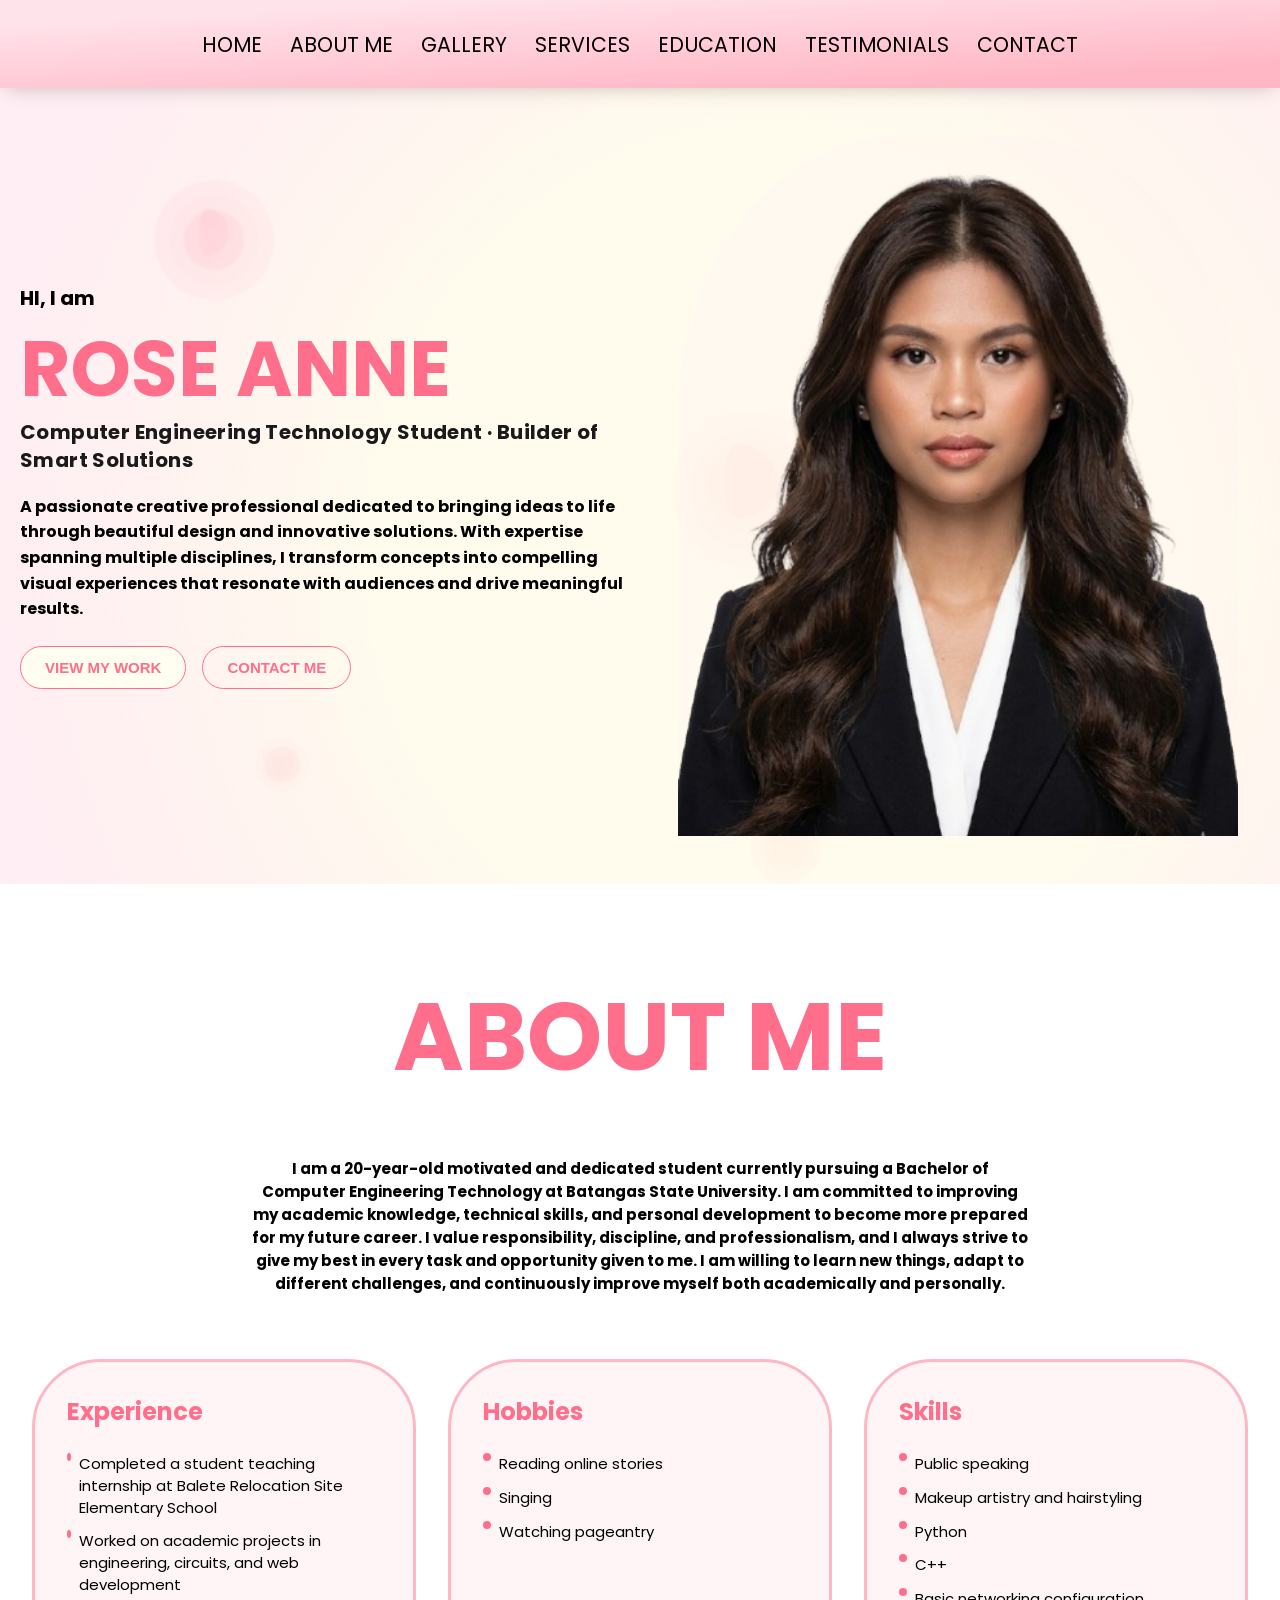
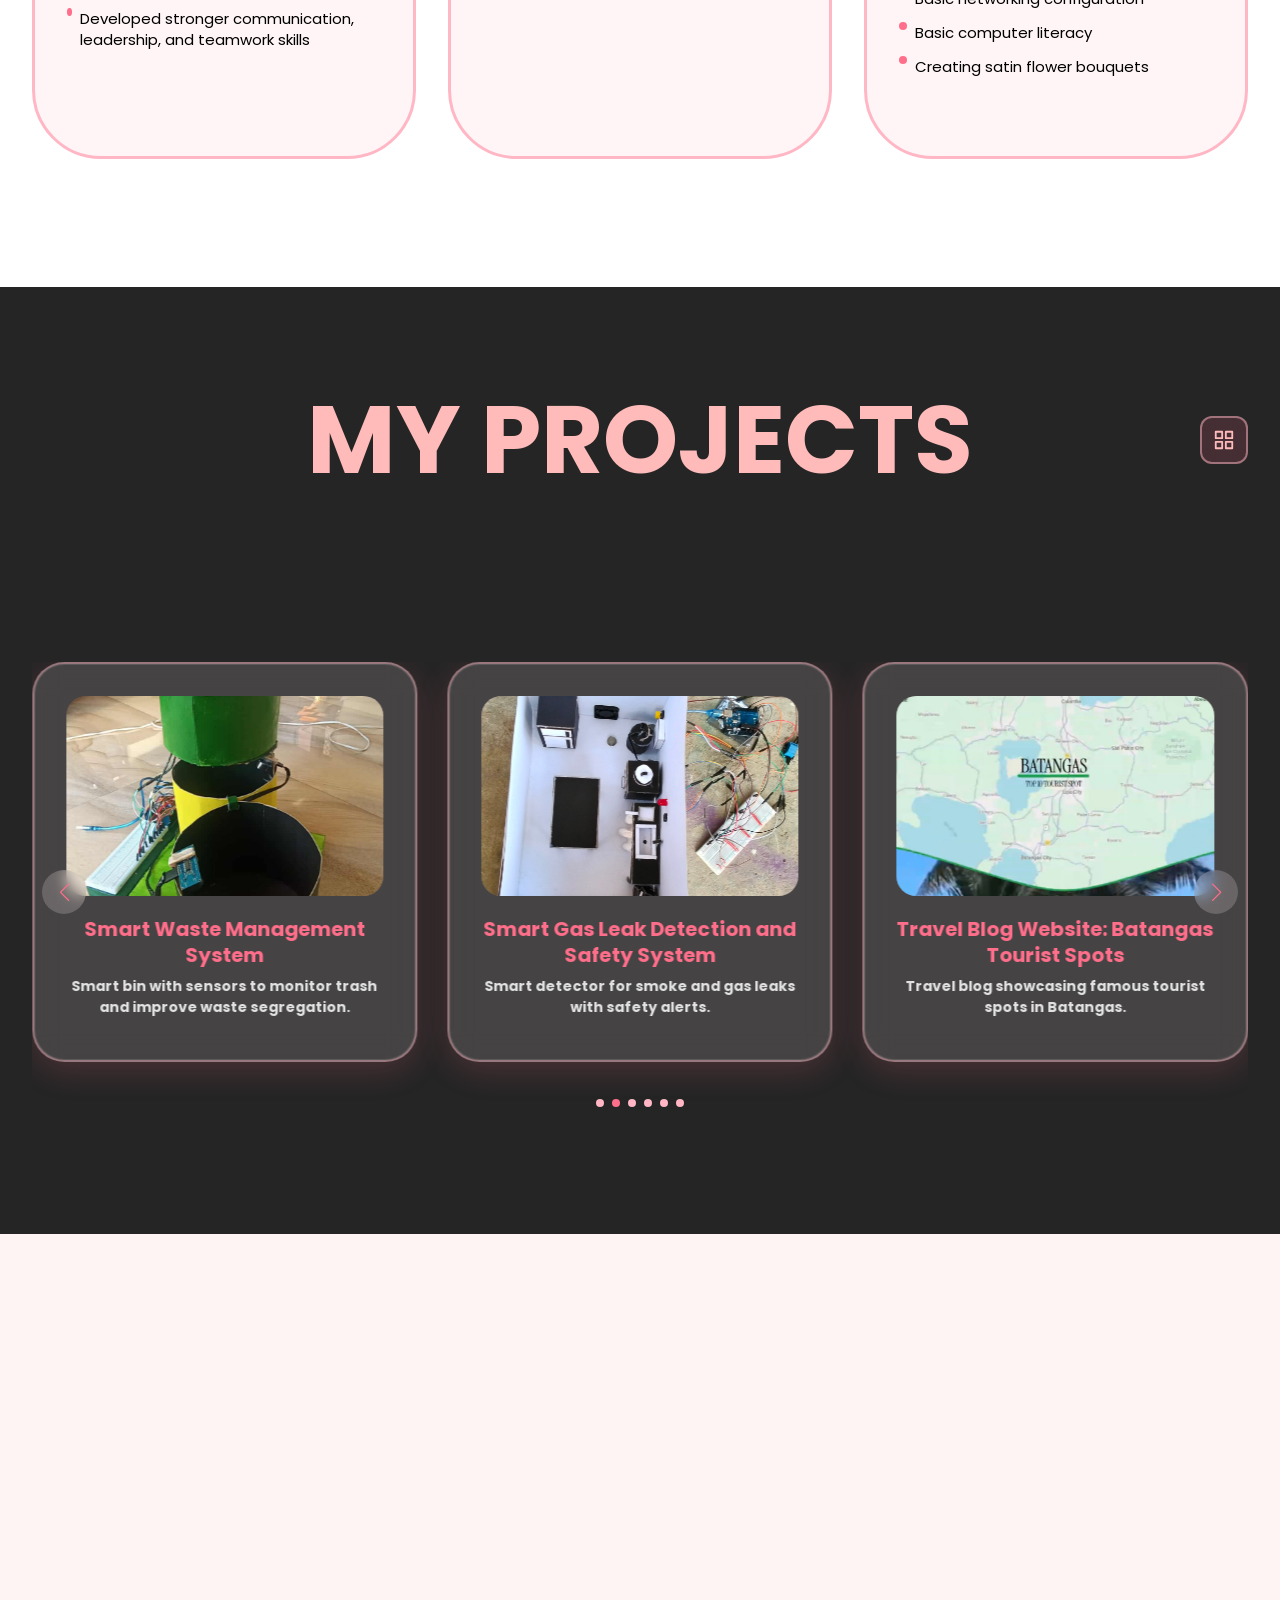
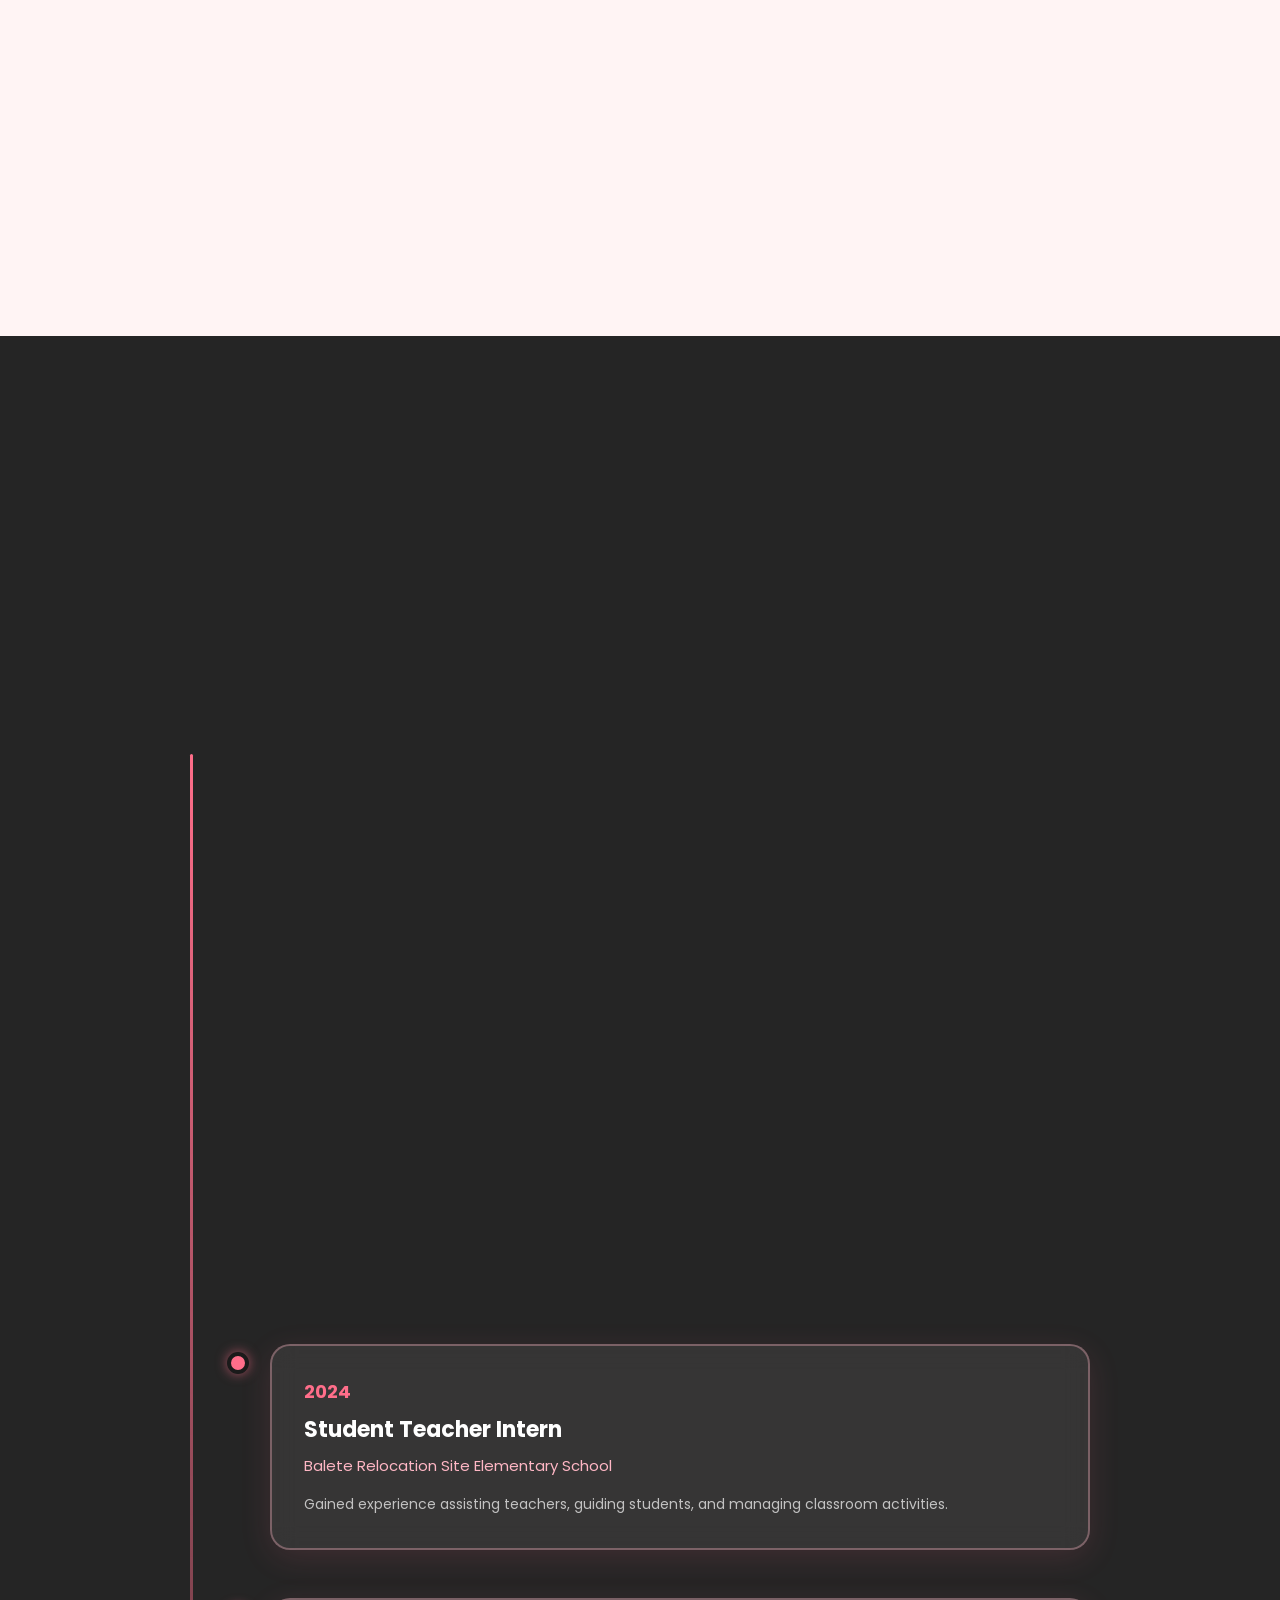
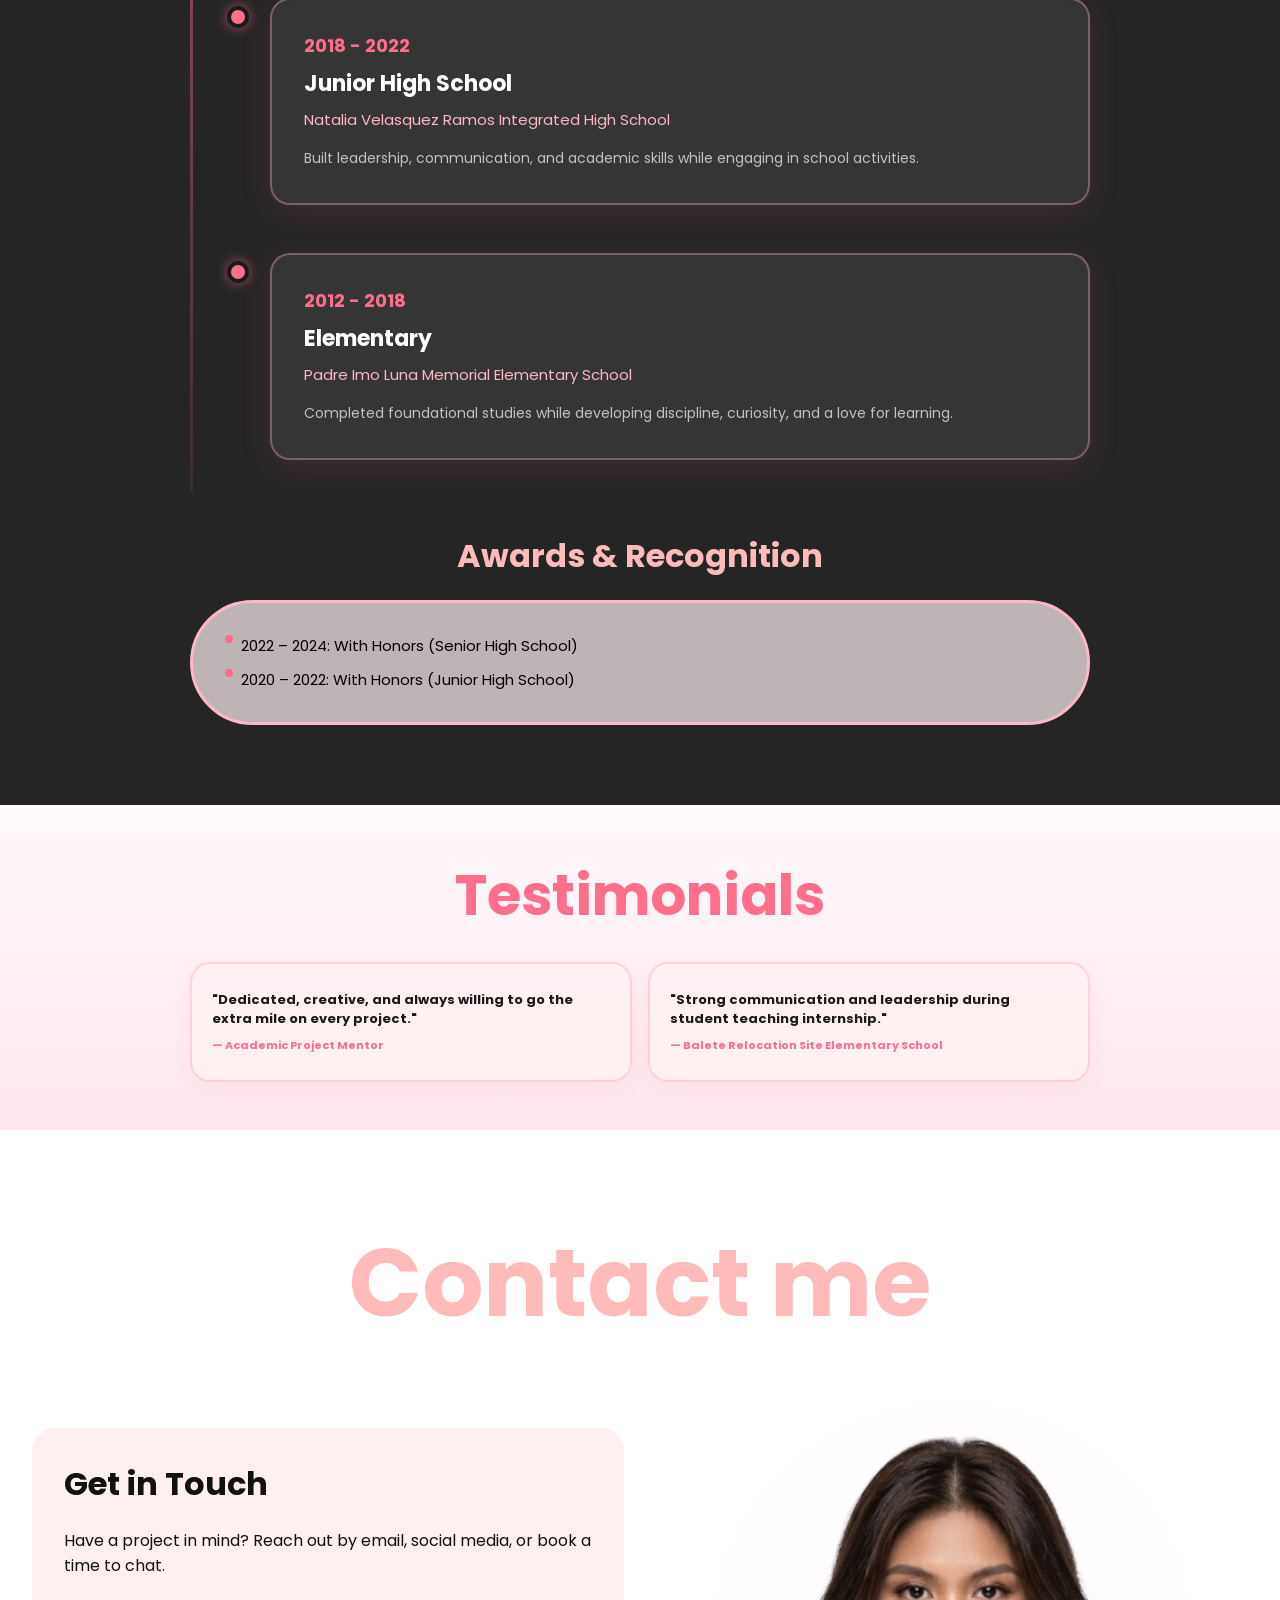
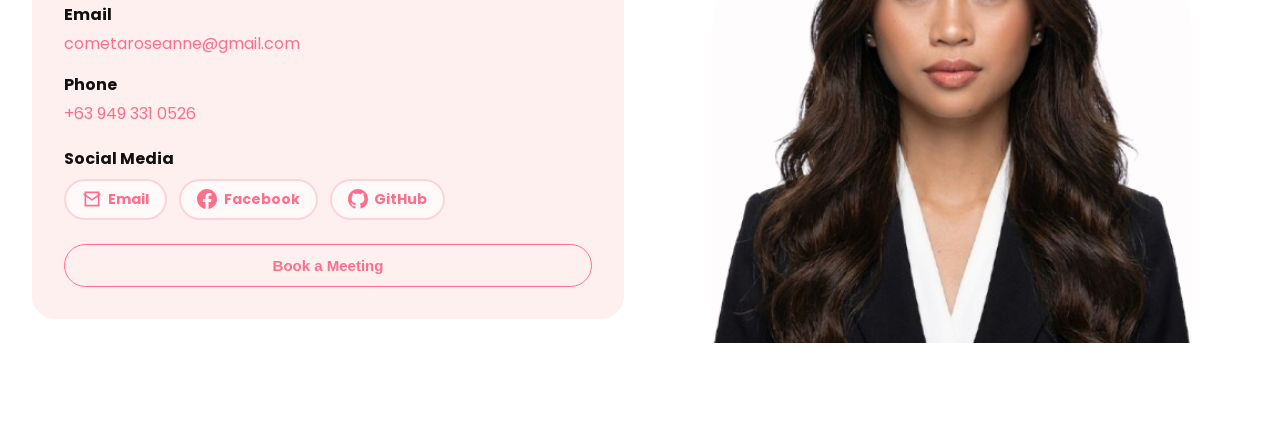
==== commit 4d120606: "move static folder to root" ====
--- a/index.html
+++ b/index.html
@@ -166,7 +166,7 @@
 
         <div class="hero-image-col zoom-in-delay">
           <div class="photo-holder hero-photo-holder">
-            <img src="../static/person.png" alt="Rose Anne" class="hero-portrait">
+            <img src="static/person.png" alt="Rose Anne" class="hero-portrait">
           </div>
         </div>
       </div>
@@ -178,11 +178,11 @@
       <div class="section-container">
         <h2 class="section-title slide-up">ABOUT ME</h2>
         <p class="about-intro slide-up">
-          I am a motivated and dedicated student currently pursuing a Bachelor of Computer
-          Engineering Technology. I am committed to improving my academic knowledge,
-          technical skills, and personal development. I value responsibility, discipline,
-          and professionalism, and I aim to use my abilities to contribute positively in
-          both academic and professional environments.
+  I am a 20-year-old motivated and dedicated student currently pursuing a Bachelor of Computer Engineering Technology
+   at Batangas State University. I am committed to improving my academic knowledge, technical skills, and personal 
+   development to become more prepared for my future career. I value responsibility, discipline, and professionalism,
+    and I always strive to give my best in every task and opportunity given to me. I am willing to learn new things,
+     adapt to different challenges, and continuously improve myself both academically and personally.
         </p>
 
         <div class="about-grid about-grid-3">
@@ -232,7 +232,7 @@
 
               <div class="card-item swiper-slide" data-project-id="1">
                 <div class="image-wrapper">
-                  <img src="../static/smart1.jpeg" alt="Smart Waste Management" class="image1">
+                  <img src="static/smart1.jpeg" alt="Smart Waste Management" class="image1">
                 </div>
                 <h2 class="P1">Smart Waste Management System</h2>
                 <p class="description">Smart bin with sensors to monitor trash and improve waste segregation.</p>
@@ -240,7 +240,7 @@
 
               <div class="card-item swiper-slide" data-project-id="2">
                 <div class="image-wrapper">
-                  <img src="../static/gas.jpg" alt="Gas Leak Detection" class="image1">
+                  <img src="static/gas.jpg" alt="Gas Leak Detection" class="image1">
                 </div>
                 <h2 class="P1">Smart Gas Leak Detection and Safety System</h2>
                 <p class="description">Smart detector for smoke and gas leaks with safety alerts.</p>
@@ -248,7 +248,7 @@
 
               <div class="card-item swiper-slide" data-project-id="3">
                 <div class="image-wrapper">
-                  <img src="../static/bats.jpeg" alt="Batangas Tourist Spots" class="image1">
+                  <img src="static/bats.jpeg" alt="Batangas Tourist Spots" class="image1">
                 </div>
                 <h2 class="P1">Travel Blog Website: Batangas Tourist Spots</h2>
                 <p class="description">Travel blog showcasing famous tourist spots in Batangas.</p>
@@ -256,7 +256,7 @@
 
               <div class="card-item swiper-slide" data-project-id="4">
                 <div class="image-wrapper">
-                  <img src="../static/japan.jpeg" alt="Explore Japan" class="image1">
+                  <img src="static/japan.jpeg" alt="Explore Japan" class="image1">
                 </div>
                 <h2 class="P1">Travel Blog Website: Explore Japan</h2>
                 <p class="description">Tourism site highlighting Japan's attractions, culture, and travel.</p>
@@ -264,7 +264,7 @@
 
               <div class="card-item swiper-slide" data-project-id="5">
                 <div class="image-wrapper">
-                  <img src="../static/smart1.jpeg" alt="Event Management Dashboard" class="image1">
+                  <img src="static/smart1.jpeg" alt="Event Management Dashboard" class="image1">
                 </div>
                 <h2 class="P1">Event Management Dashboard</h2>
                 <p class="description">Dashboard for planning events, tracking tasks, and coordinating teams.</p>
@@ -272,7 +272,7 @@
 
               <div class="card-item swiper-slide" data-project-id="6">
                 <div class="image-wrapper">
-                  <img src="../static/japan.jpeg" alt="Online Store" class="image1">
+                  <img src="static/japan.jpeg" alt="Online Store" class="image1">
                 </div>
                 <h2 class="P1">Online Store</h2>
                 <p class="description">E-commerce storefront with browsing, cart, and checkout.</p>
@@ -459,7 +459,7 @@
 
           <div class="contact-image-col zoom-in">
             <div class="photo-holder contact-photo-holder">
-              <img src="../static/person.png" alt="Rose Anne" class="contact-portrait">
+              <img src="static/person.png" alt="Rose Anne" class="contact-portrait">
             </div>
           </div>
         </div>
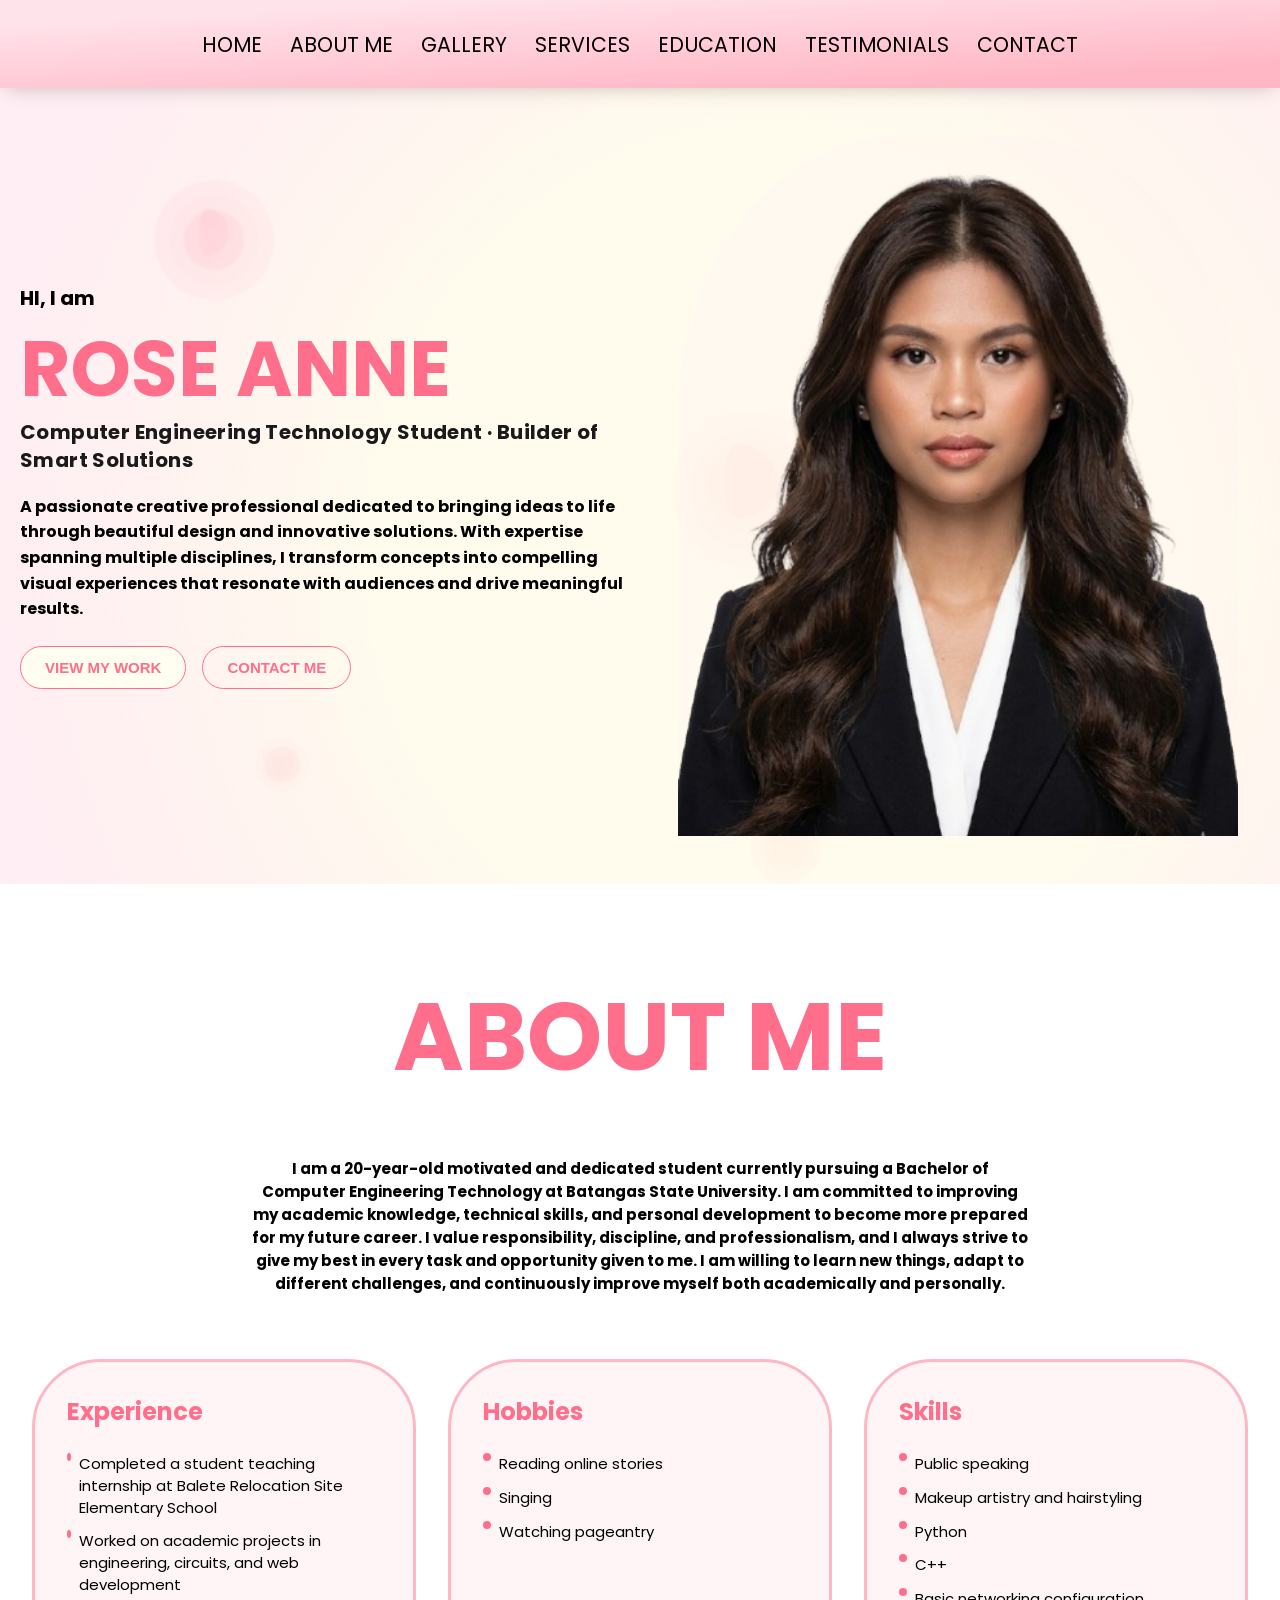
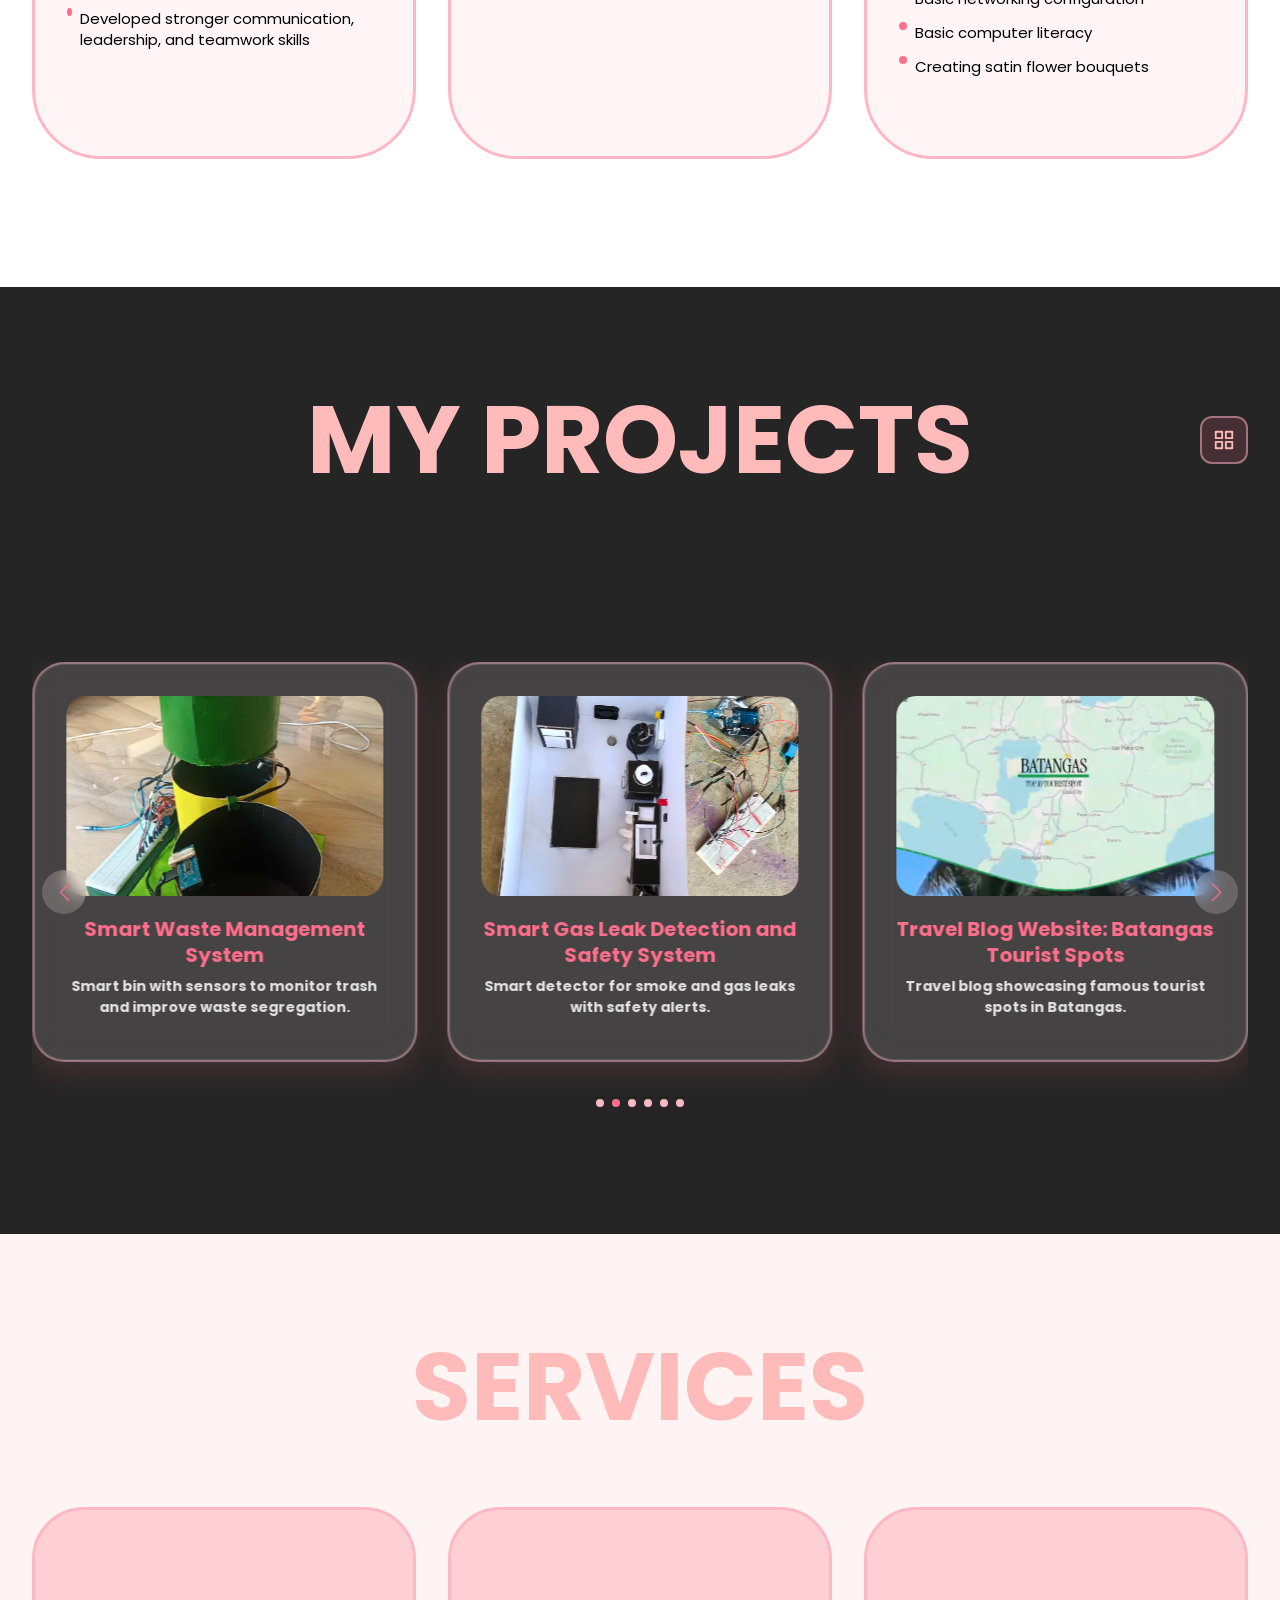
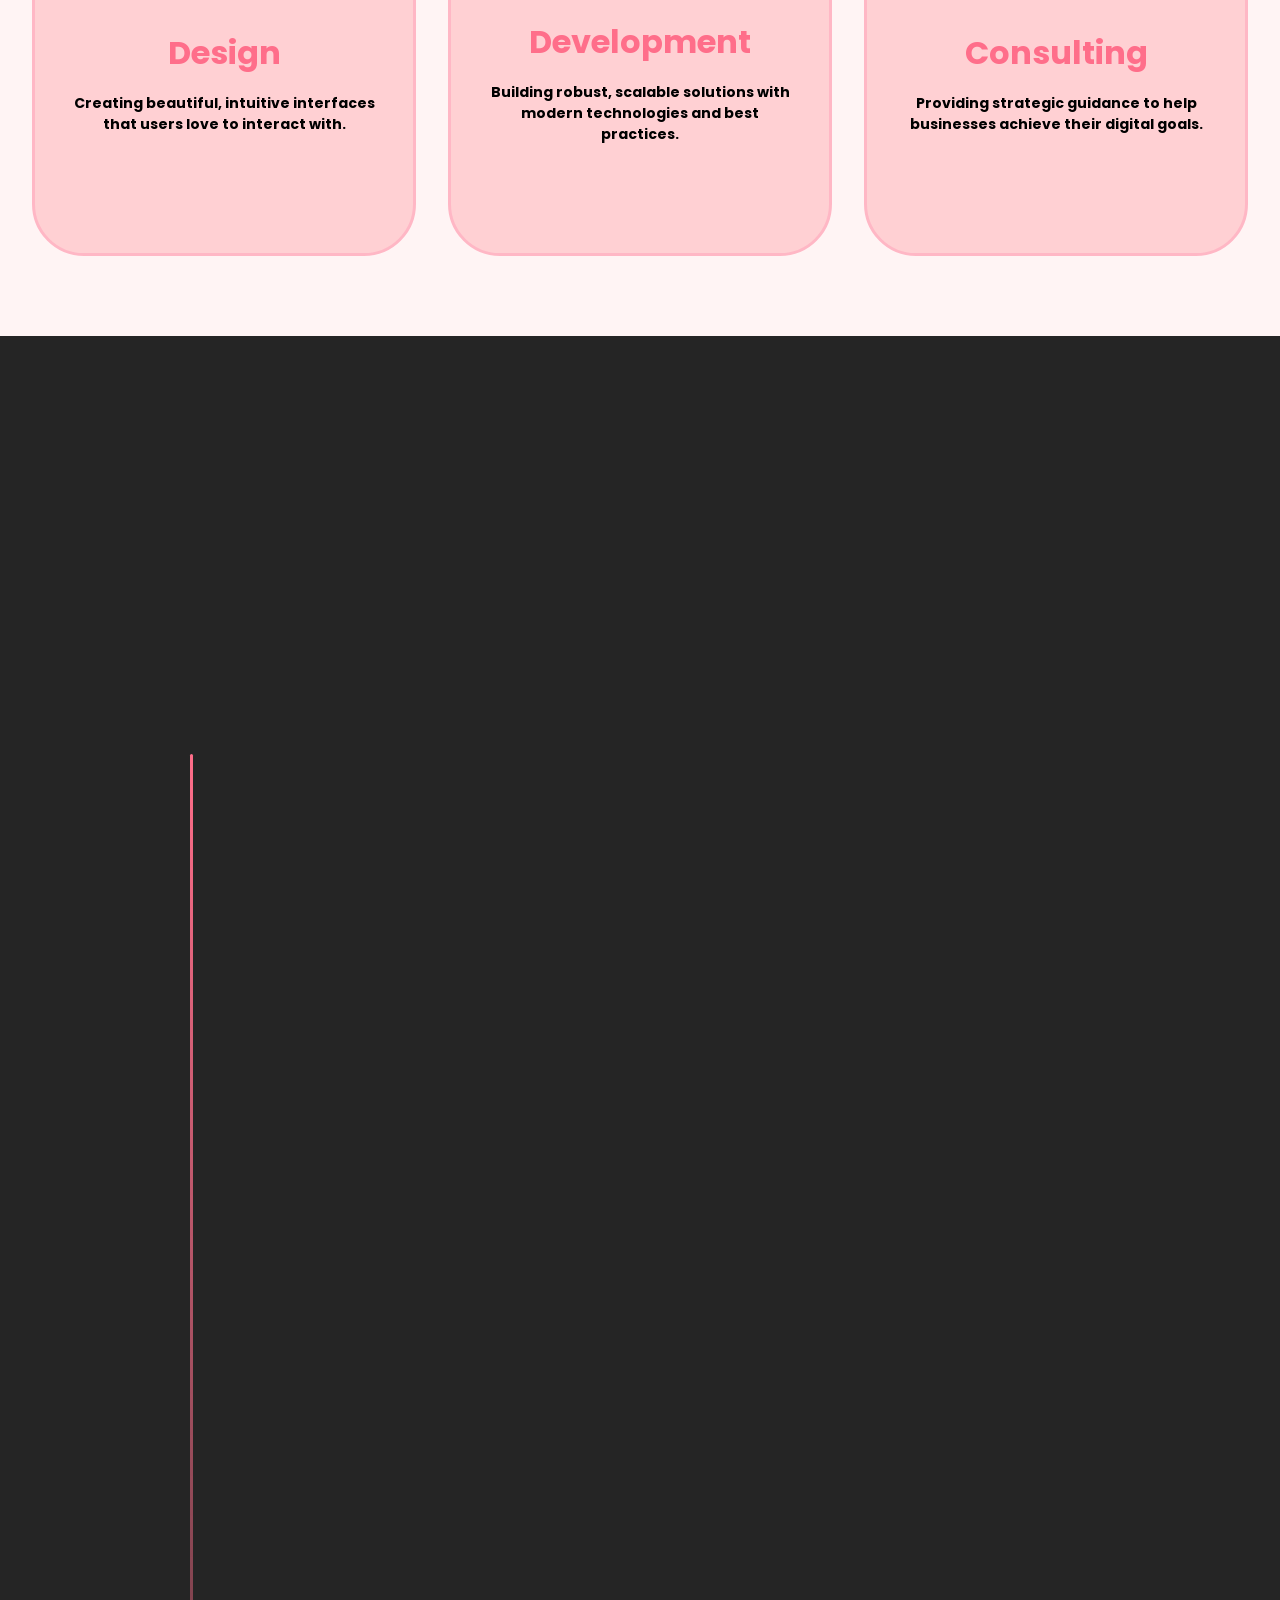
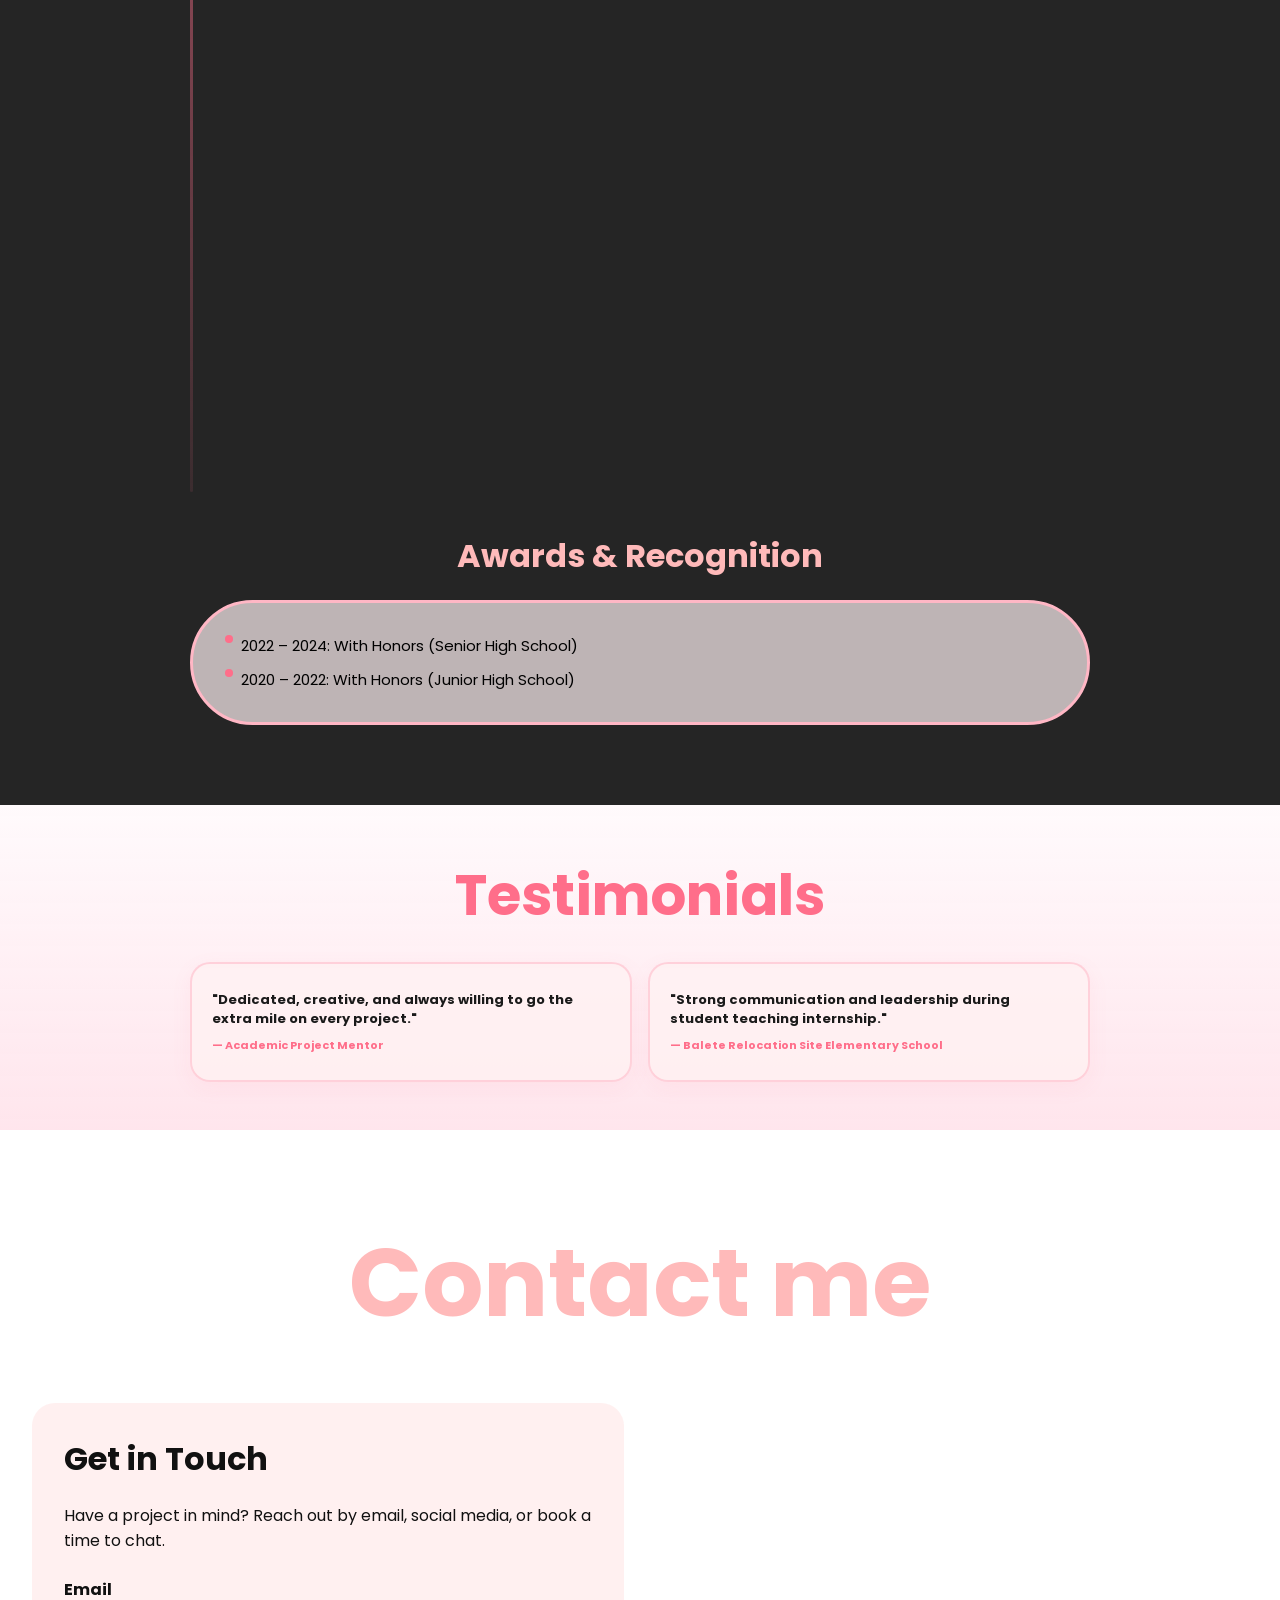
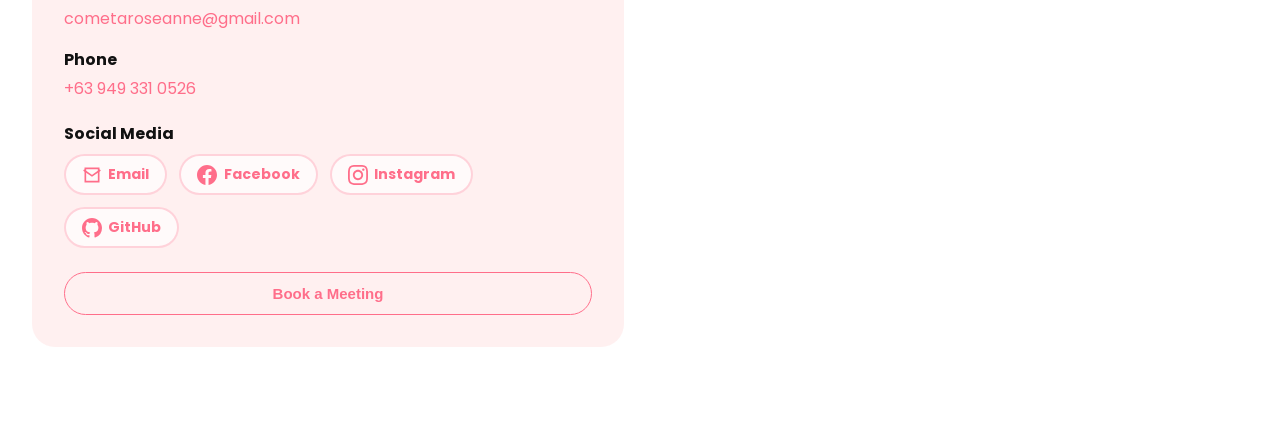
==== commit a3c99ffc: "update Instagram link and icon" ====
--- a/index.html
+++ b/index.html
@@ -444,11 +444,15 @@
                   <svg width="20" height="20" viewBox="0 0 24 24" fill="none" stroke="currentColor" stroke-width="2"><path d="M4 4h16v16H4z"/><path d="m22 6-10 7L2 6"/></svg>
                   Email
                 </a>
-                <a href="https://www.facebook.com/" class="social-link" target="_blank" rel="noopener noreferrer" aria-label="Facebook">
+                <a href="https://www.facebook.com/itsmeRosieee" class="social-link" target="_blank" rel="noopener noreferrer" aria-label="Facebook">
                   <svg width="20" height="20" viewBox="0 0 24 24" fill="currentColor"><path d="M24 12.073c0-6.627-5.373-12-12-12s-12 5.373-12 12c0 5.99 4.388 10.954 10.125 11.854v-8.385H7.078v-3.47h3.047V9.43c0-3.007 1.792-4.669 4.533-4.669 1.312 0 2.686.235 2.686.235v2.953H15.83c-1.491 0-1.956.925-1.956 1.874v2.25h3.328l-.532 3.47h-2.796v8.385C19.612 23.027 24 18.062 24 12.073z"/></svg>
                   Facebook
                 </a>
-                <a href="https://github.com/" class="social-link" target="_blank" rel="noopener noreferrer" aria-label="GitHub">
+                <a href="https://www.instagram.com/_lilroseyxn" class="social-link" target="_blank" rel="noopener noreferrer" aria-label="Instagram">
+                  <svg width="20" height="20" viewBox="0 0 24 24" fill="currentColor"><path d="M12 2.163c3.204 0 3.584.012 4.85.07 3.252.148 4.771 1.691 4.919 4.919.058 1.265.069 1.645.069 4.849 0 3.205-.012 3.584-.069 4.849-.149 3.225-1.664 4.771-4.919 4.919-1.266.058-1.644.07-4.85.07-3.204 0-3.584-.012-4.849-.07-3.26-.149-4.771-1.699-4.919-4.92-.058-1.265-.07-1.644-.07-4.849 0-3.204.013-3.583.07-4.849.149-3.227 1.664-4.771 4.919-4.919 1.266-.057 1.645-.069 4.849-.069zm0-2.163c-3.259 0-3.667.014-4.947.072-4.358.2-6.78 2.618-6.98 6.98-.059 1.281-.073 1.689-.073 4.948 0 3.259.014 3.668.072 4.948.2 4.358 2.618 6.78 6.98 6.98 1.281.058 1.689.072 4.948.072 3.259 0 3.668-.014 4.948-.072 4.354-.2 6.782-2.618 6.979-6.98.059-1.28.073-1.689.073-4.948 0-3.259-.014-3.667-.072-4.947-.196-4.354-2.617-6.78-6.979-6.98-1.281-.059-1.69-.073-4.949-.073zm0 5.838c-3.403 0-6.162 2.759-6.162 6.162s2.759 6.163 6.162 6.163 6.162-2.759 6.162-6.163c0-3.403-2.759-6.162-6.162-6.162zm0 10.162c-2.209 0-4-1.79-4-4 0-2.209 1.791-4 4-4s4 1.791 4 4c0 2.21-1.791 4-4 4zm6.406-11.845c-.796 0-1.441.645-1.441 1.44s.645 1.44 1.441 1.44c.795 0 1.439-.645 1.439-1.44s-.644-1.44-1.439-1.44z"/></svg>
+                  Instagram
+                </a>
+                <a href="https://github.com/Rosey-cometa" class="social-link" target="_blank" rel="noopener noreferrer" aria-label="GitHub">
                   <svg width="20" height="20" viewBox="0 0 24 24" fill="currentColor"><path d="M12 0C5.37 0 0 5.37 0 12c0 5.31 3.435 9.795 8.205 11.385.6.105.825-.255.825-.57 0-.285-.015-1.23-.015-2.235-3.015.555-3.795-.735-4.035-1.41-.135-.345-.72-1.41-1.23-1.695-.42-.225-1.02-.78-.015-.795.945-.015 1.62.87 1.845 1.23 1.08 1.815 2.805 1.305 3.495.99.105-.78.42-1.305.765-1.605-2.67-.3-5.46-1.335-5.46-5.925 0-1.305.465-2.385 1.23-3.225-.12-.3-.54-1.53.12-3.18 0 0 1.005-.315 3.3 1.23.96-.27 1.98-.405 3-.405s2.04.135 3 .405c2.295-1.56 3.3-1.23 3.3-1.23.66 1.65.24 2.88.12 3.18.765.84 1.23 1.905 1.23 3.225 0 4.605-2.805 5.625-5.475 5.925.435.375.81 1.095.81 2.22 0 1.605-.015 2.895-.015 3.3 0 .315.225.69.825.57A12.02 12.02 0 0 0 24 12c0-6.63-5.37-12-12-12z"/></svg>
                   GitHub
                 </a>
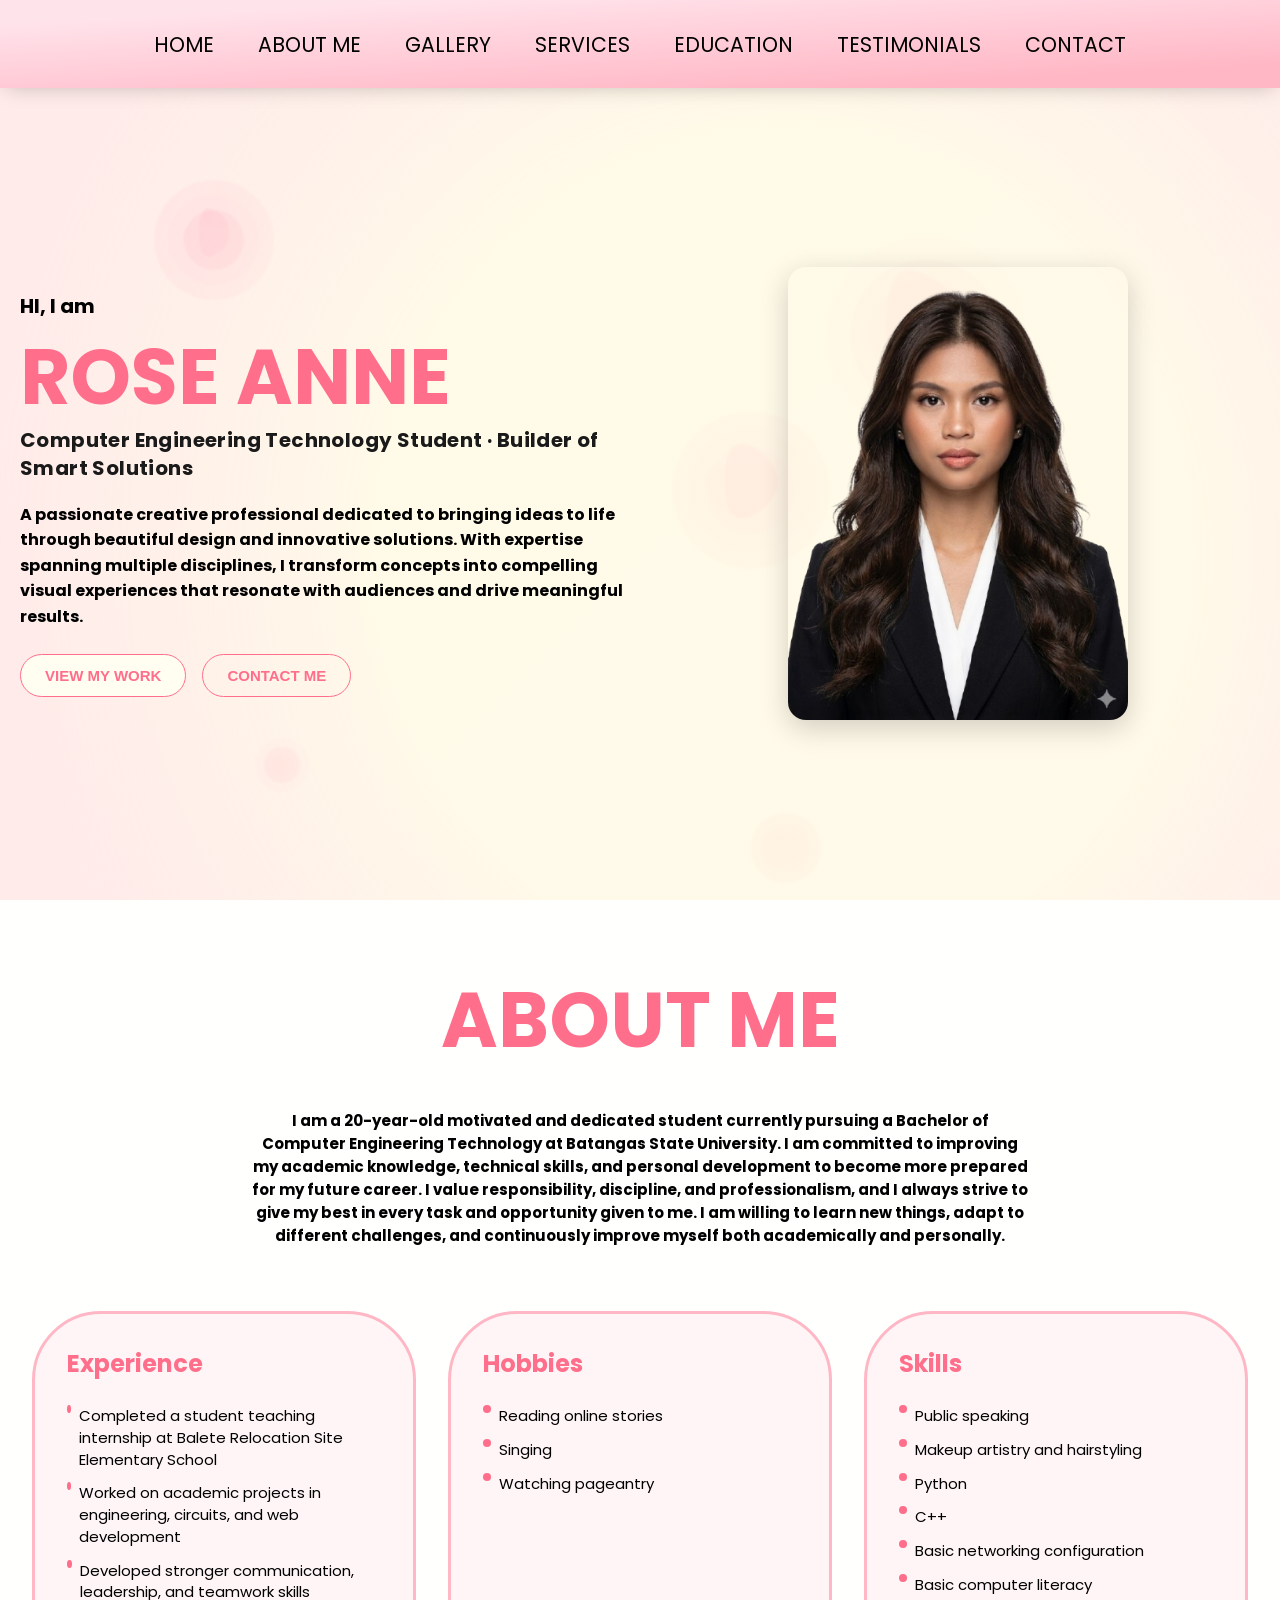
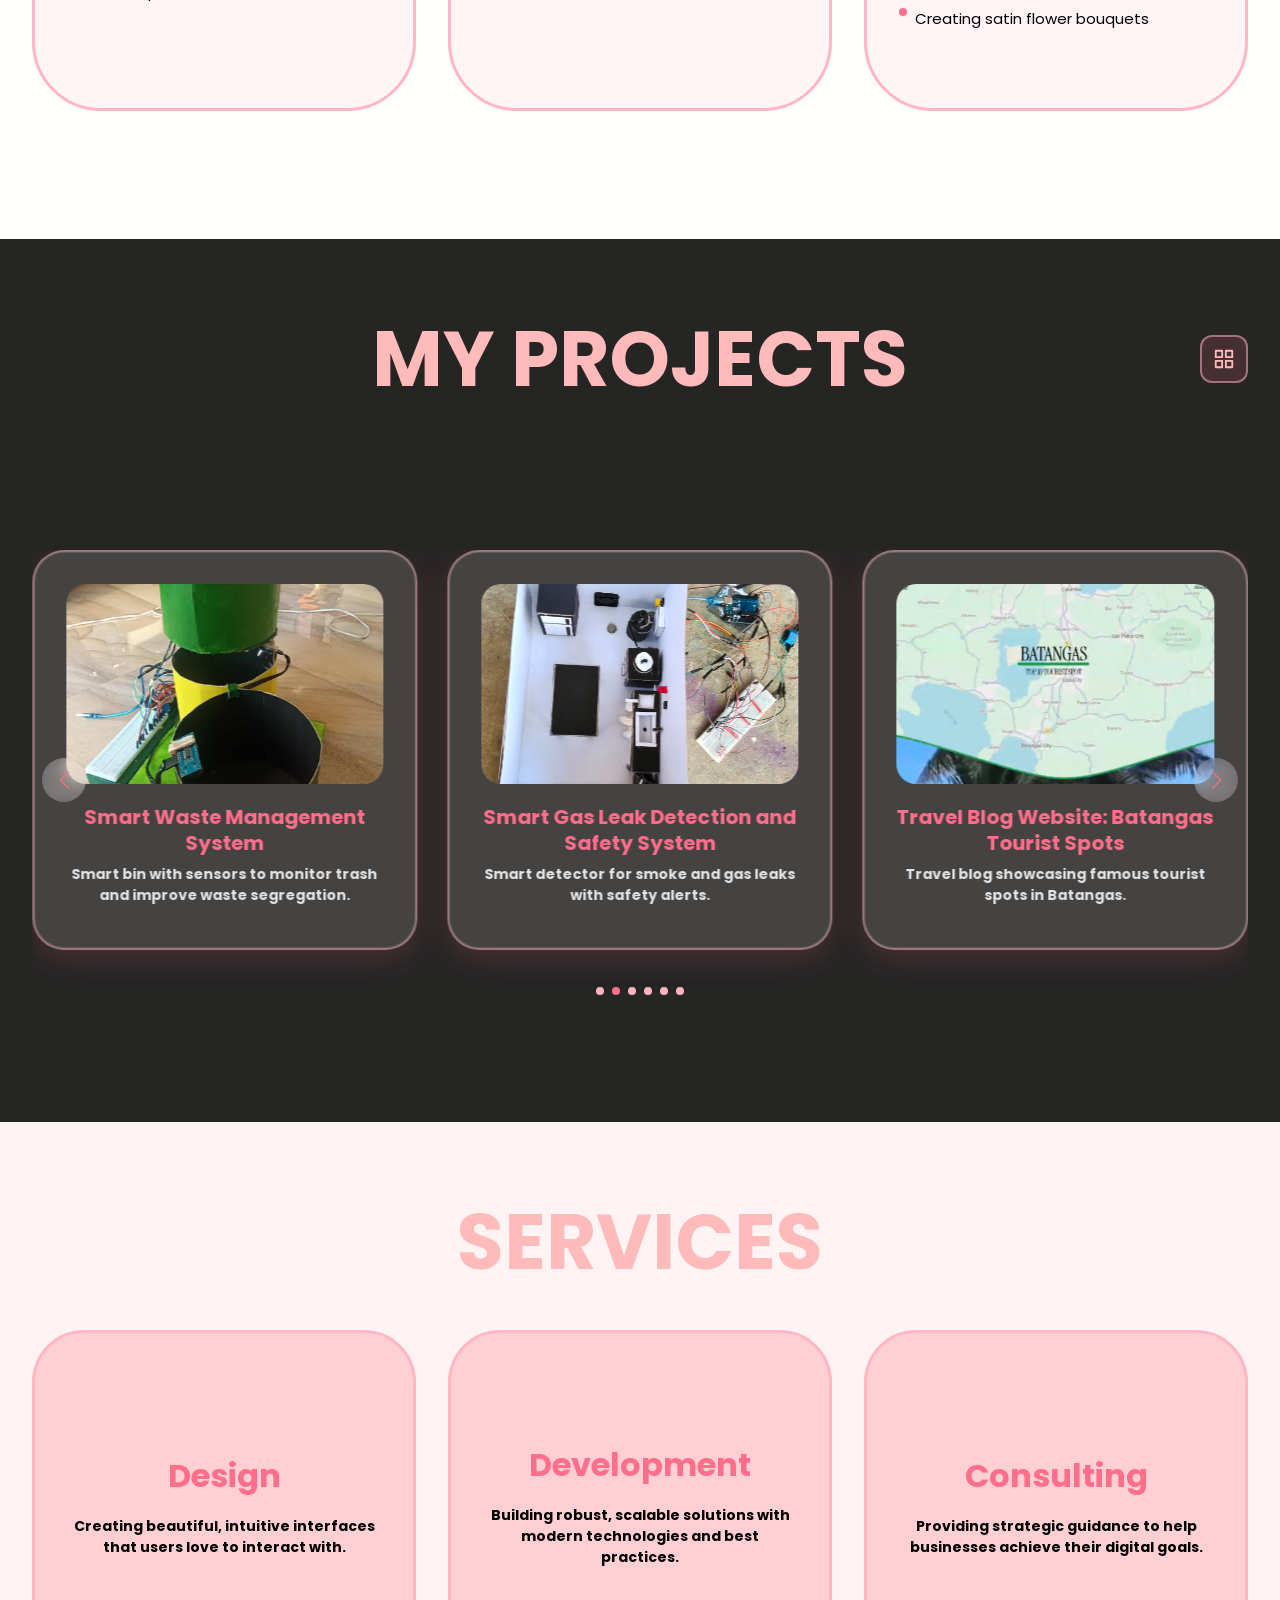
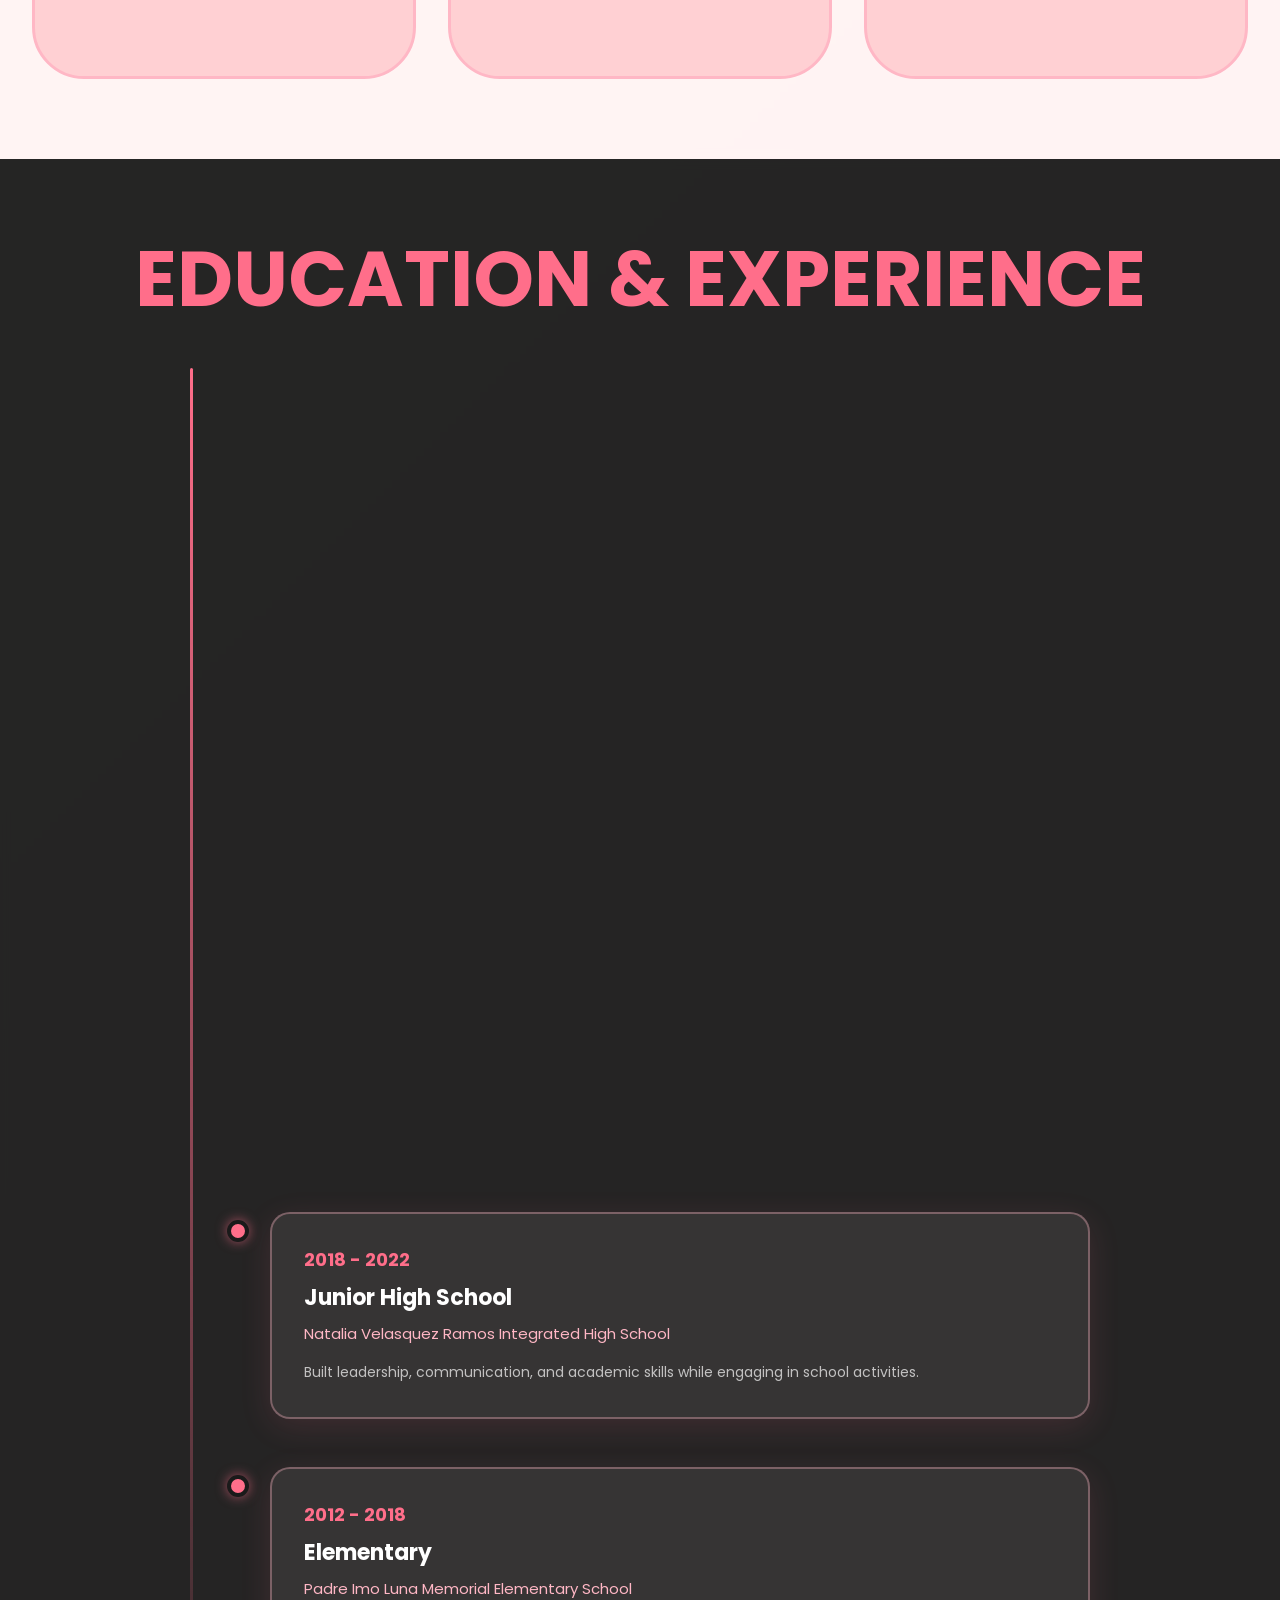
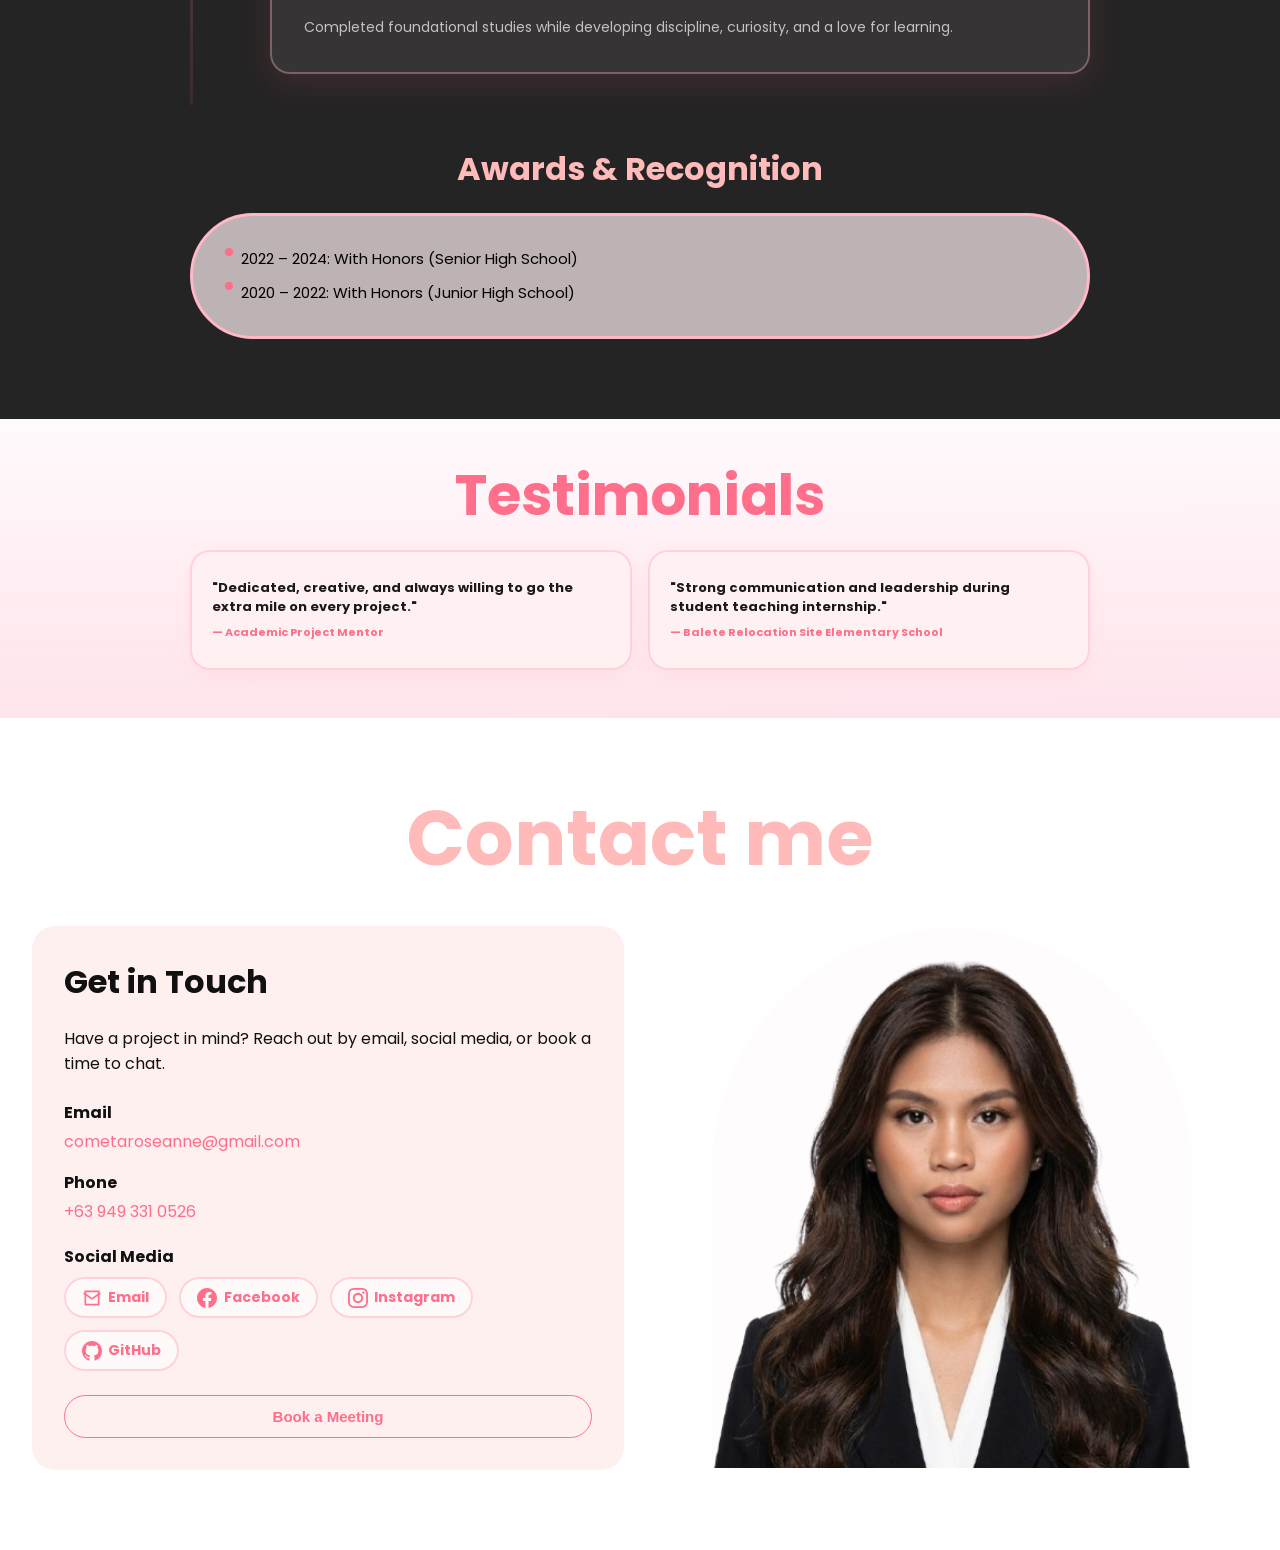
==== commit 6e6200b1: "Add portfolio files" ====
--- a/index.html
+++ b/index.html
@@ -165,9 +165,7 @@
         </div>
 
         <div class="hero-image-col zoom-in-delay">
-          <div class="photo-holder hero-photo-holder">
-            <img src="static/person.png" alt="Rose Anne" class="hero-portrait">
-          </div>
+          <img src="static/person.png" alt="Rose Anne" class="hero-portrait hero-photo-single">
         </div>
       </div>
     </section>
--- a/styles.css
+++ b/styles.css
@@ -22,7 +22,7 @@
   width: 100%;
   min-height: 100vh;
   overflow-x: hidden;
-  background-color: #ffffff;
+  background: linear-gradient(135deg, #fffae8 0%, #ffe3eb 100%);
   color: #000000;
 }
 
@@ -84,6 +84,11 @@
   color: #000000;
   cursor: pointer;
   transition: color 0.3s;
+  display: inline-flex;
+  align-items: center;
+  justify-content: center;
+  height: 100%;
+  padding: 0 0.5rem;
 }
 
 .nav-links button:hover {
@@ -93,9 +98,12 @@
 /* ----- Hero Section ----- */
 .hero-section {
   position: relative;
-  min-height: auto;
-  padding-top: calc(var(--navbar-height) + 1.5rem);
-  padding-bottom: 2rem;
+  min-height: 100vh;
+  padding-top: calc(var(--navbar-height) + 0.5rem);
+  padding-bottom: 1rem;
+  display: flex;
+  align-items: center;
+  justify-content: center;
   z-index: 10;
 }
 
@@ -128,6 +136,7 @@
   grid-template-columns: 1fr 1fr;
   gap: 2rem;
   align-items: center;
+  width: 100%;
 }
 
 .greeting {
@@ -254,6 +263,17 @@
   display: block;
 }
 
+/* Smaller, cleaner single hero photo after removing its container */
+.hero-photo-single {
+  width: min(340px, 42vw);
+  max-width: 420px;
+  height: auto;
+  border-radius: 18px;
+  object-fit: cover;
+  display: block;
+  box-shadow: 0 8px 28px rgba(0,0,0,0.18);
+}
+
 @media (max-width: 1023px) {
   .hero-content {
     align-items: start;
@@ -263,6 +283,32 @@
   .hero-photo-holder {
     max-width: 100%;
     min-height: 360px;
+  }
+}
+
+/* Mobile navbar tweaks */
+@media (max-width: 600px) {
+  :root {
+    --navbar-height: 64px;
+  }
+
+  .navbar-anim {
+    height: var(--navbar-height);
+  }
+
+  .navbar-inner {
+    padding: 0 0.75rem;
+    justify-content: center;
+  }
+
+  .nav-links {
+    gap: 0.75rem;
+    justify-content: center;
+  }
+
+  .nav-links button {
+    font-size: 14px;
+    padding: 0 0.5rem;
   }
 }
 
@@ -283,18 +329,24 @@
 
 .section-title {
   font-weight: 700;
-  font-size: 96px;
+  font-size: clamp(32px, 6vw, 96px);
   color: #ff6e8a;
   text-align: center;
   margin-bottom: 3rem;
+  line-height: 1.05;
+  word-wrap: break-word;
+  hyphens: auto;
 }
 
 .section-title-pink {
   font-weight: 700;
-  font-size: 96px;
+  font-size: clamp(32px, 6vw, 96px);
   color: #ff6e8a;
   text-align: center;
   margin-bottom: 3rem;
+  line-height: 1.05;
+  word-wrap: break-word;
+  hyphens: auto;
 }
 
 .skills-container {
@@ -471,10 +523,13 @@
 
 .section-title-light {
   font-weight: 700;
-  font-size: 96px;
+  font-size: clamp(32px, 6vw, 96px);
   color: #ffbaba;
   text-align: center;
   margin-bottom: 3rem;
+  line-height: 1.05;
+  word-wrap: break-word;
+  hyphens: auto;
 }
 
 .box {
@@ -1097,41 +1152,59 @@
 }
 
 /* ----- Animations (Scroll Reveal) ----- */
-.fade-in-left { opacity: 0; transform: translateX(-50px); transition: all 0.8s ease-out; }
-.fade-in-left.is-visible { opacity: 1; transform: translateX(0); }
-
-.fade-in-right { opacity: 0; transform: translateX(30px); transition: all 0.8s ease-out; }
-.fade-in-right.is-visible { opacity: 1; transform: translateX(0); }
-
-.fade-in-up { opacity: 0; transform: translateY(30px); transition: all 0.8s ease-out; }
-.fade-in-up.is-visible { opacity: 1; transform: translateY(0); }
-
-.slide-up { opacity: 0; transform: translateY(50px); transition: all 0.8s ease-out; }
-.slide-up.is-visible { opacity: 1; transform: translateY(0); }
-
-.slide-up-delay-0 { opacity: 0; transform: translateY(30px); transition: all 0.8s ease-out; }
-.slide-up-delay-0.is-visible { opacity: 1; transform: translateY(0); }
-
-.slide-up-delay-1 { opacity: 0; transform: translateY(30px); transition: all 0.8s ease-out 0.2s; }
-.slide-up-delay-1.is-visible { opacity: 1; transform: translateY(0); }
-
-.slide-up-delay-2 { opacity: 0; transform: translateY(30px); transition: all 0.8s ease-out 0.4s; }
-.slide-up-delay-2.is-visible { opacity: 1; transform: translateY(0); }
-
-.zoom-in { opacity: 0; transform: scale(0.8); transition: all 0.8s ease-out; }
-.zoom-in.is-visible { opacity: 1; transform: scale(1); }
-
-.zoom-in-delay { opacity: 0; transform: scale(0.8); transition: all 0.8s ease-out 0.2s; }
-.zoom-in-delay.is-visible { opacity: 1; transform: scale(1); }
-
-.zoom-in-delay-0 { opacity: 0; transform: scale(0.8); transition: all 0.8s ease-out; }
-.zoom-in-delay-0.is-visible { opacity: 1; transform: scale(1); }
-
-.zoom-in-delay-1 { opacity: 0; transform: scale(0.8); transition: all 0.8s ease-out 0.2s; }
-.zoom-in-delay-1.is-visible { opacity: 1; transform: scale(1); }
-
-.zoom-in-delay-2 { opacity: 0; transform: scale(0.8); transition: all 0.8s ease-out 0.4s; }
-.zoom-in-delay-2.is-visible { opacity: 1; transform: scale(1); }
+.fade-in-left,
+.fade-in-right,
+.fade-in-up,
+.slide-up,
+.slide-up-delay-0,
+.slide-up-delay-1,
+.slide-up-delay-2,
+.zoom-in,
+.zoom-in-delay,
+.zoom-in-delay-0,
+.zoom-in-delay-1,
+.zoom-in-delay-2 {
+  opacity: 0;
+  transform: translateY(0) translateX(0) scale(1);
+  will-change: transform, opacity;
+}
+
+.fade-in-left.is-visible { animation: reveal-left 900ms cubic-bezier(.22,.9,.28,1) both; }
+.fade-in-right.is-visible { animation: reveal-right 900ms cubic-bezier(.22,.9,.28,1) both; }
+.fade-in-up.is-visible { animation: reveal-up 900ms cubic-bezier(.22,.9,.28,1) both; }
+.slide-up.is-visible { animation: reveal-up 900ms cubic-bezier(.22,.9,.28,1) both; }
+.slide-up-delay-0.is-visible { animation: reveal-up 900ms cubic-bezier(.22,.9,.28,1) both; }
+.slide-up-delay-1.is-visible { animation: reveal-up 900ms cubic-bezier(.22,.9,.28,1) 180ms both; }
+.slide-up-delay-2.is-visible { animation: reveal-up 900ms cubic-bezier(.22,.9,.28,1) 360ms both; }
+.zoom-in.is-visible { animation: reveal-zoom 900ms cubic-bezier(.22,.9,.28,1) both; }
+.zoom-in-delay.is-visible { animation: reveal-zoom 900ms cubic-bezier(.22,.9,.28,1) 180ms both; }
+.zoom-in-delay-0.is-visible { animation: reveal-zoom 900ms cubic-bezier(.22,.9,.28,1) both; }
+.zoom-in-delay-1.is-visible { animation: reveal-zoom 900ms cubic-bezier(.22,.9,.28,1) 180ms both; }
+.zoom-in-delay-2.is-visible { animation: reveal-zoom 900ms cubic-bezier(.22,.9,.28,1) 360ms both; }
+
+@keyframes reveal-up {
+  0% { opacity: 0; transform: translateY(40px) scale(0.985); }
+  60% { opacity: 1; transform: translateY(-8px) scale(1.02); }
+  100% { opacity: 1; transform: translateY(0) scale(1); }
+}
+
+@keyframes reveal-left {
+  0% { opacity: 0; transform: translateX(-48px) scale(0.985); }
+  60% { opacity: 1; transform: translateX(8px) scale(1.02); }
+  100% { opacity: 1; transform: translateX(0) scale(1); }
+}
+
+@keyframes reveal-right {
+  0% { opacity: 0; transform: translateX(48px) scale(0.985); }
+  60% { opacity: 1; transform: translateX(-8px) scale(1.02); }
+  100% { opacity: 1; transform: translateX(0) scale(1); }
+}
+
+@keyframes reveal-zoom {
+  0% { opacity: 0; transform: scale(0.82); }
+  60% { opacity: 1; transform: scale(1.04); }
+  100% { opacity: 1; transform: scale(1); }
+}
 
 
 /* ----- Background Effects Styles (From BackgroundEffects.tsx) ----- */
@@ -1147,7 +1220,8 @@
 .circles-layer { z-index: 0; }
 .roses-layer { z-index: 1; }
 .particles-layer { z-index: 2; }
-.petals-layer { z-index: 3; }
+.petals-layer { z-index: 3; opacity: 1; transition: opacity 0.6s ease; }
+.petals-layer.active { opacity: 1; }
 
 .floating-circle {
   position: absolute;
@@ -1220,26 +1294,51 @@
   88% { opacity: 0.35; }
 }
 
+/* ── Container ──────────────────────────────────── */
+#petals-container {
+  position: fixed;
+  inset: 0;
+  pointer-events: none;
+  overflow: hidden;
+  z-index: 0;
+}
+
+/* ── Base petal ─────────────────────────────────── */
 .petal {
   position: absolute;
   top: -30px;
-  width: 14px;
-  height: 20px;
+  width: 12px;
+  height: 18px;
   will-change: transform, opacity;
   animation: fall-and-sway linear infinite !important;
   animation-play-state: running !important;
   border-radius: 50% 50% 50% 0;
-}
-
+  opacity: 0;
+  transform-origin: center;
+  filter: drop-shadow(0 8px 18px rgba(255,110,138,0.18));
+}
+
+.petal-strong {
+  filter: drop-shadow(0 14px 36px rgba(220,20,60,0.36));
+  transform-origin: center;
+}
+
+/* ── Brightness tiers ───────────────────────────── */
+.petal-dark   { filter: brightness(0.55) saturate(1.4); }
+.petal-medium { filter: brightness(0.85) saturate(1.1); }
+.petal-light  { filter: brightness(1.15) saturate(0.9); }
+
+/* ── Shape variants (data-type 0 / 1 / 2) ──────── */
 .petal[data-type="0"] { background: rgba(220, 20, 60, 0.85); box-shadow: 0 0 10px rgba(220, 20, 60, 0.6), 0 0 20px rgba(220, 20, 60, 0.3); }
 .petal[data-type="1"] { background: rgba(255, 110, 138, 0.9); box-shadow: 0 0 8px rgba(255, 110, 138, 0.7), 0 0 16px rgba(255, 110, 138, 0.4); border-radius: 50% 0 50% 50%; }
 .petal[data-type="2"] { background: rgba(255, 183, 197, 0.88); box-shadow: 0 0 12px rgba(255, 183, 197, 0.6), 0 0 24px rgba(255, 183, 197, 0.3); width: 16px; height: 22px; }
 
 @keyframes fall-and-sway {
-  0% { transform: translateY(-30px) translateX(0) rotate(0deg); opacity: 0; }
-  3% { opacity: 1; }
-  97% { opacity: 1; }
-  100% { transform: translateY(calc(100vh + 60px)) translateX(120px) rotate(720deg); opacity: 0; }
+  0% { transform: translateY(-30px) translateX(0) rotate(0deg) scale(0.96); opacity: 0; }
+  6% { opacity: var(--petal-max-opacity, 0.92); transform: translateY(6vh) translateX(6px) rotate(30deg) scale(1); }
+  50% { opacity: calc(var(--petal-max-opacity, 0.92) * 1); transform: translateY(50vh) translateX(20px) rotate(360deg) scale(1.02); }
+  94% { opacity: calc(var(--petal-max-opacity, 0.92) * 0.98); }
+  100% { transform: translateY(calc(100vh + 60px)) translateX(120px) rotate(720deg) scale(0.92); opacity: 0; }
 }
 
 .petal:nth-child(even) { animation-name: fall-and-drift !important; }
@@ -1310,6 +1409,18 @@
   filter: drop-shadow(0 0 40px rgba(220, 20, 60, 0.8)) drop-shadow(0 0 70px rgba(255, 110, 138, 0.6)) drop-shadow(0 0 100px rgba(255, 110, 138, 0.4));
 }
 
+/* Subtle pulsing + wobble for the brush hearts */
+.brush-heart-container { will-change: transform; }
+.brush-heart-left { animation: heart-pulse 6s ease-in-out infinite; transform-origin: center; }
+.brush-heart-right { animation: heart-pulse 6s ease-in-out infinite; animation-delay: 3s; transform-origin: center; }
+
+@keyframes heart-pulse {
+  0% { transform: scale(1) rotate(0deg); filter: drop-shadow(0 0 40px rgba(220,20,60,0.8)); }
+  30% { transform: scale(1.02) rotate(-2deg); filter: drop-shadow(0 0 60px rgba(255,110,138,0.9)); }
+  60% { transform: scale(0.995) rotate(1deg); filter: drop-shadow(0 0 40px rgba(220,20,60,0.7)); }
+  100% { transform: scale(1) rotate(0deg); filter: drop-shadow(0 0 40px rgba(220,20,60,0.8)); }
+}
+
 .heart-brush-outer-glow { stroke-dasharray: 1800; stroke-dashoffset: 1800; animation: draw-brush 12s ease-in-out infinite; filter: blur(6px); opacity: 0.7; }
 .heart-brush-main { stroke-dasharray: 1800; stroke-dashoffset: 1800; animation: draw-brush 12s ease-in-out infinite; }
 .heart-brush-highlight { stroke-dasharray: 1800; stroke-dashoffset: 1800; animation: draw-brush 12s ease-in-out infinite; opacity: 0.85; }
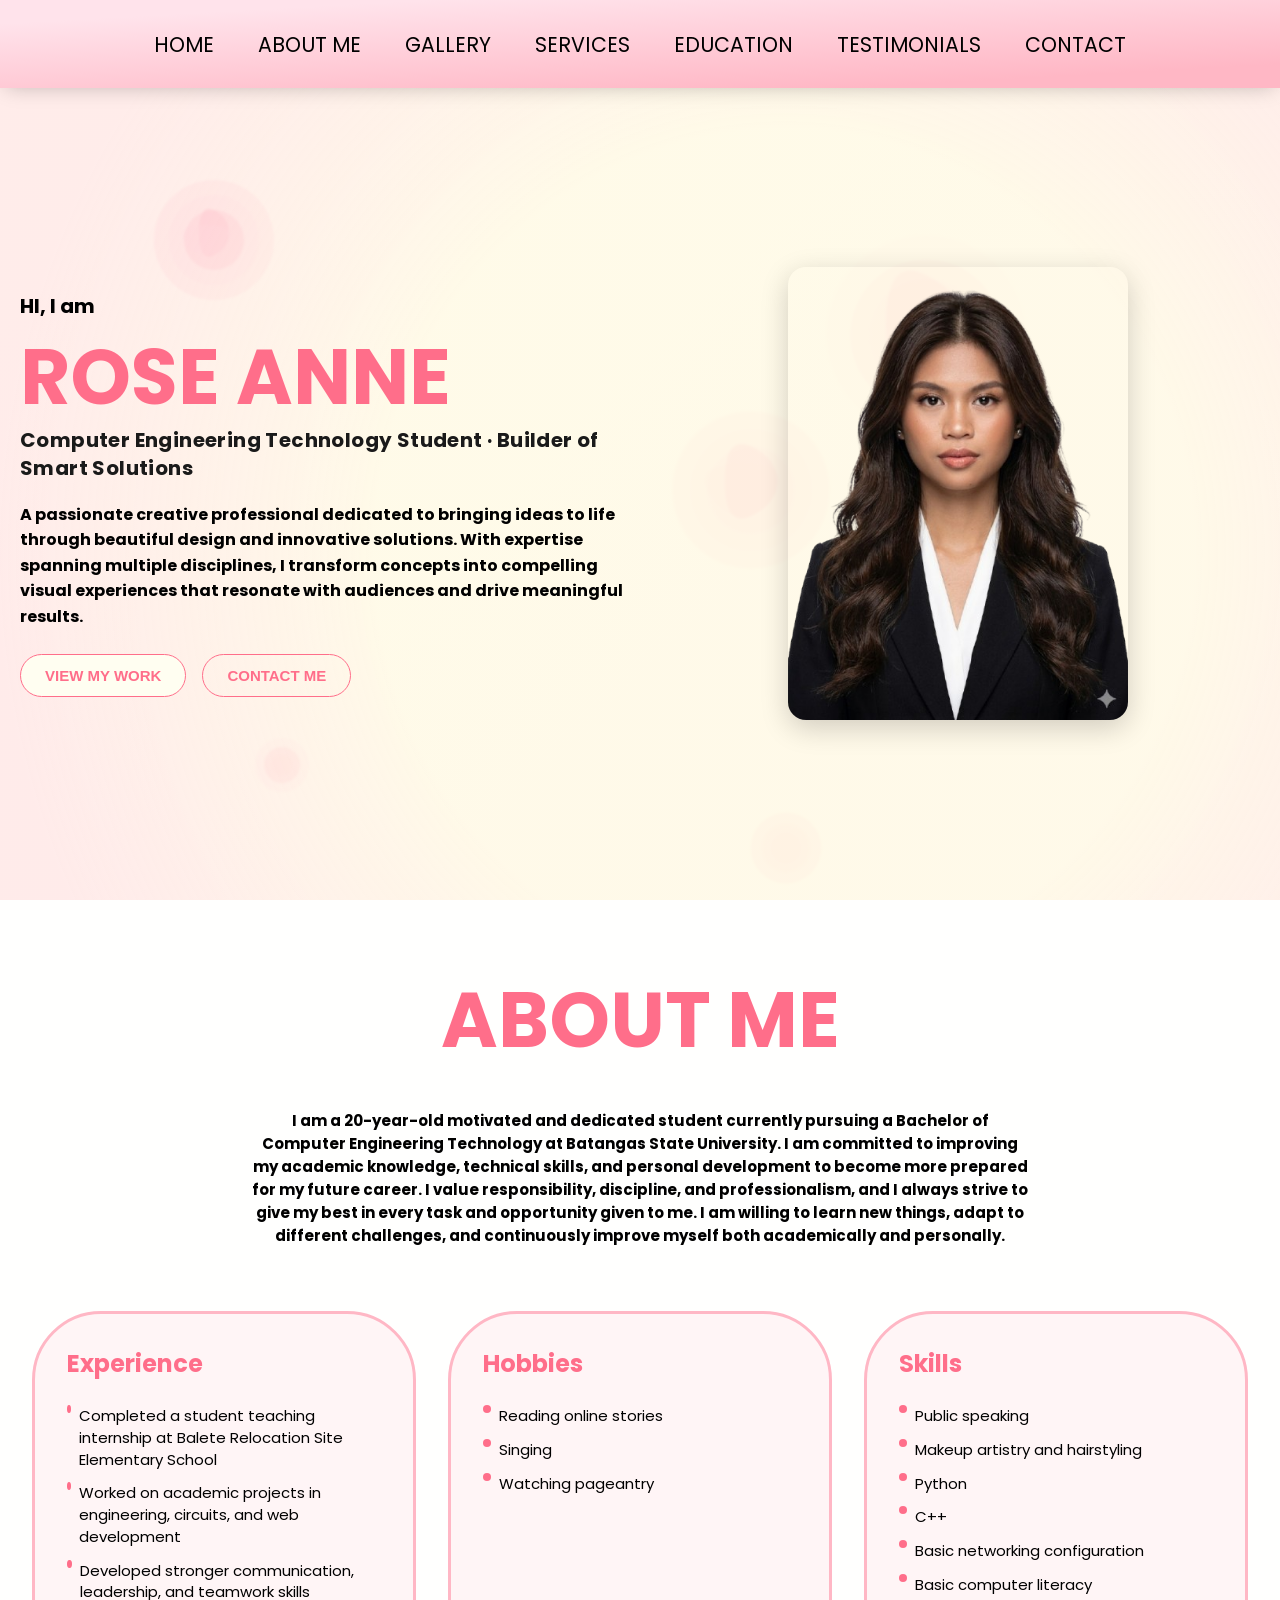
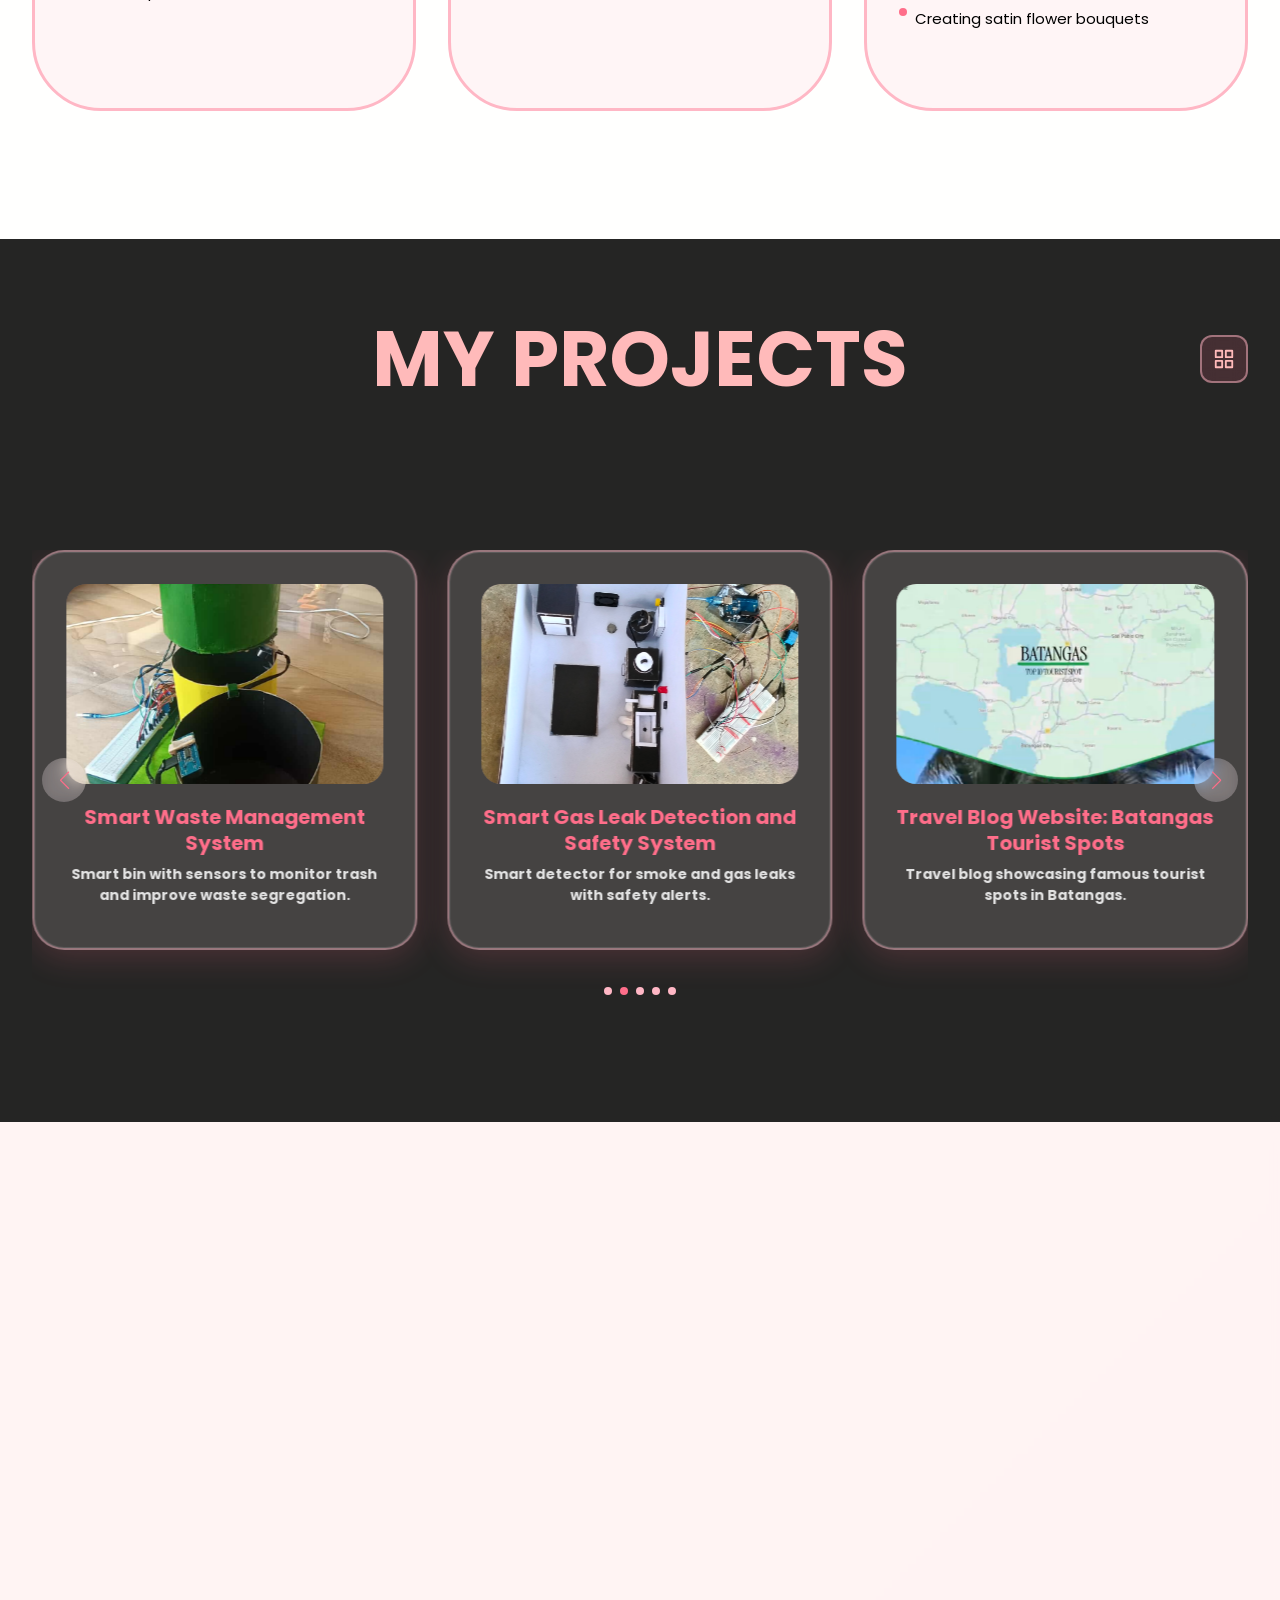
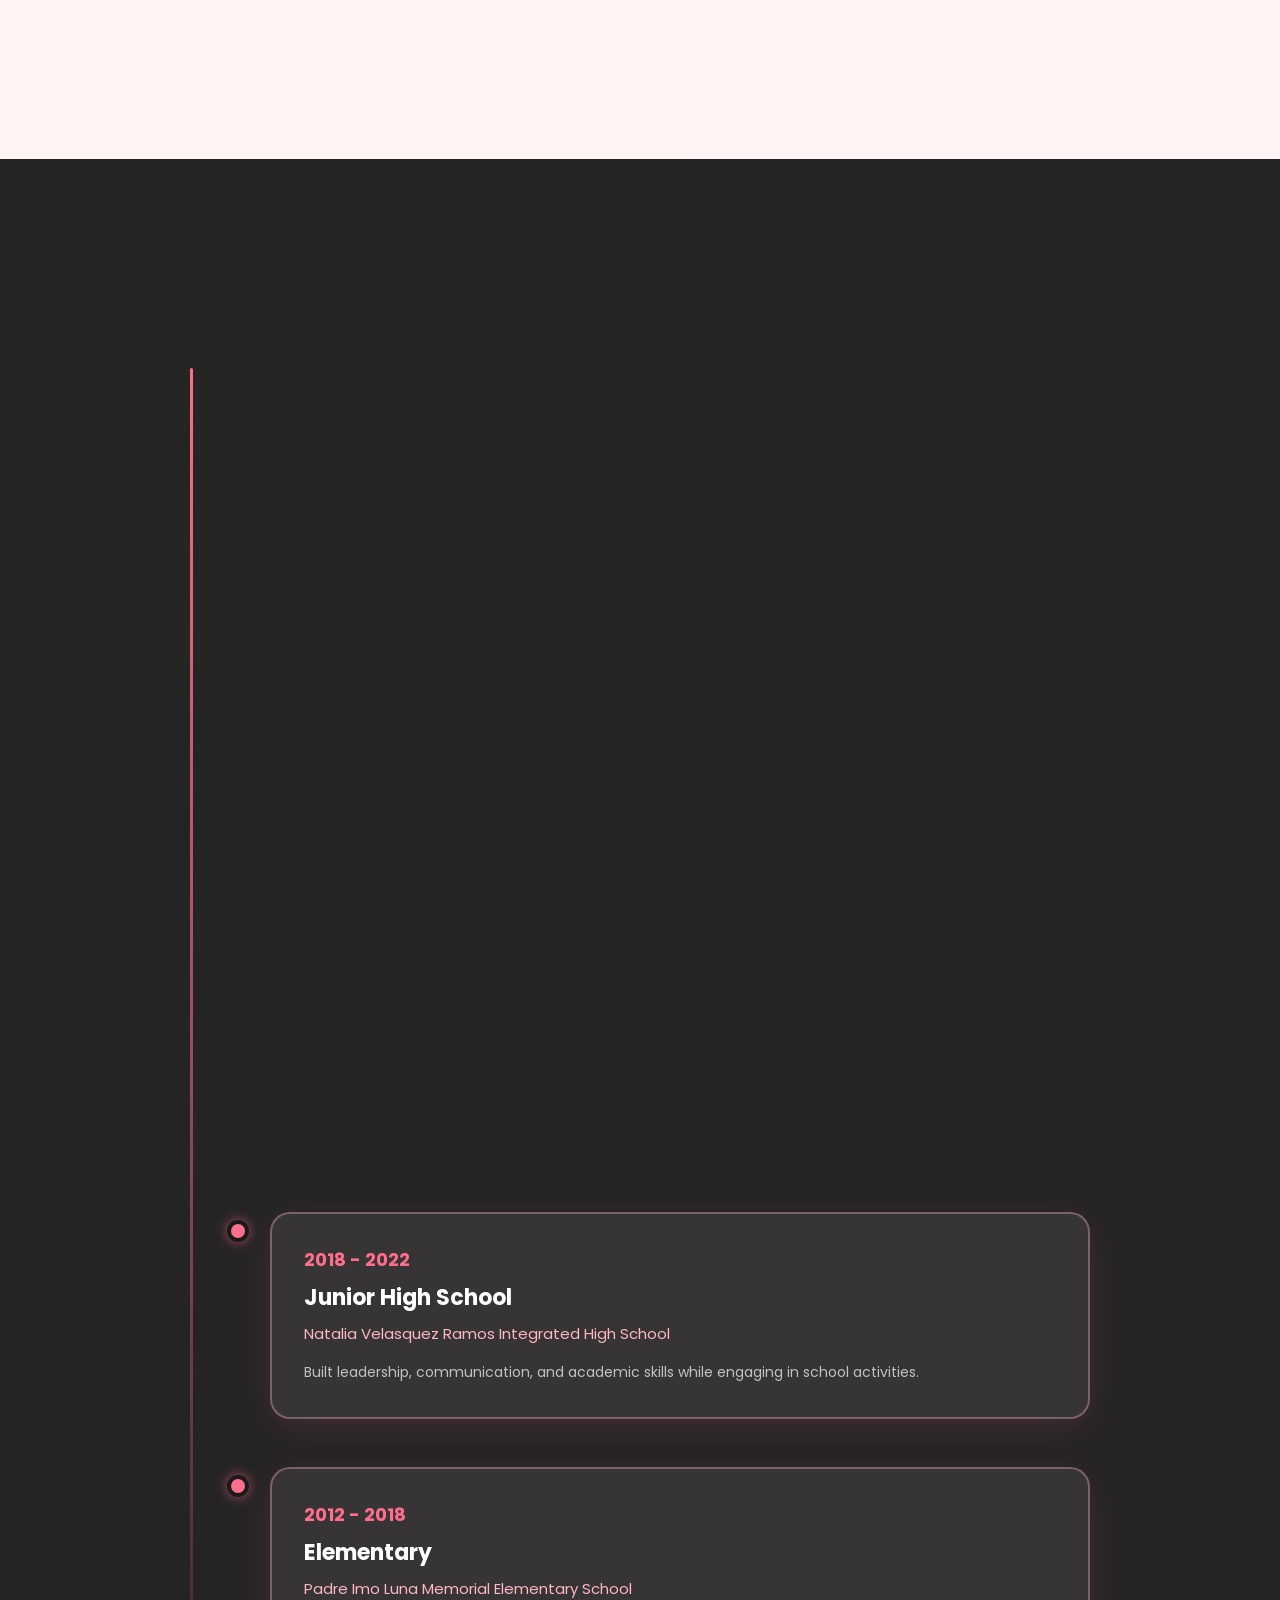
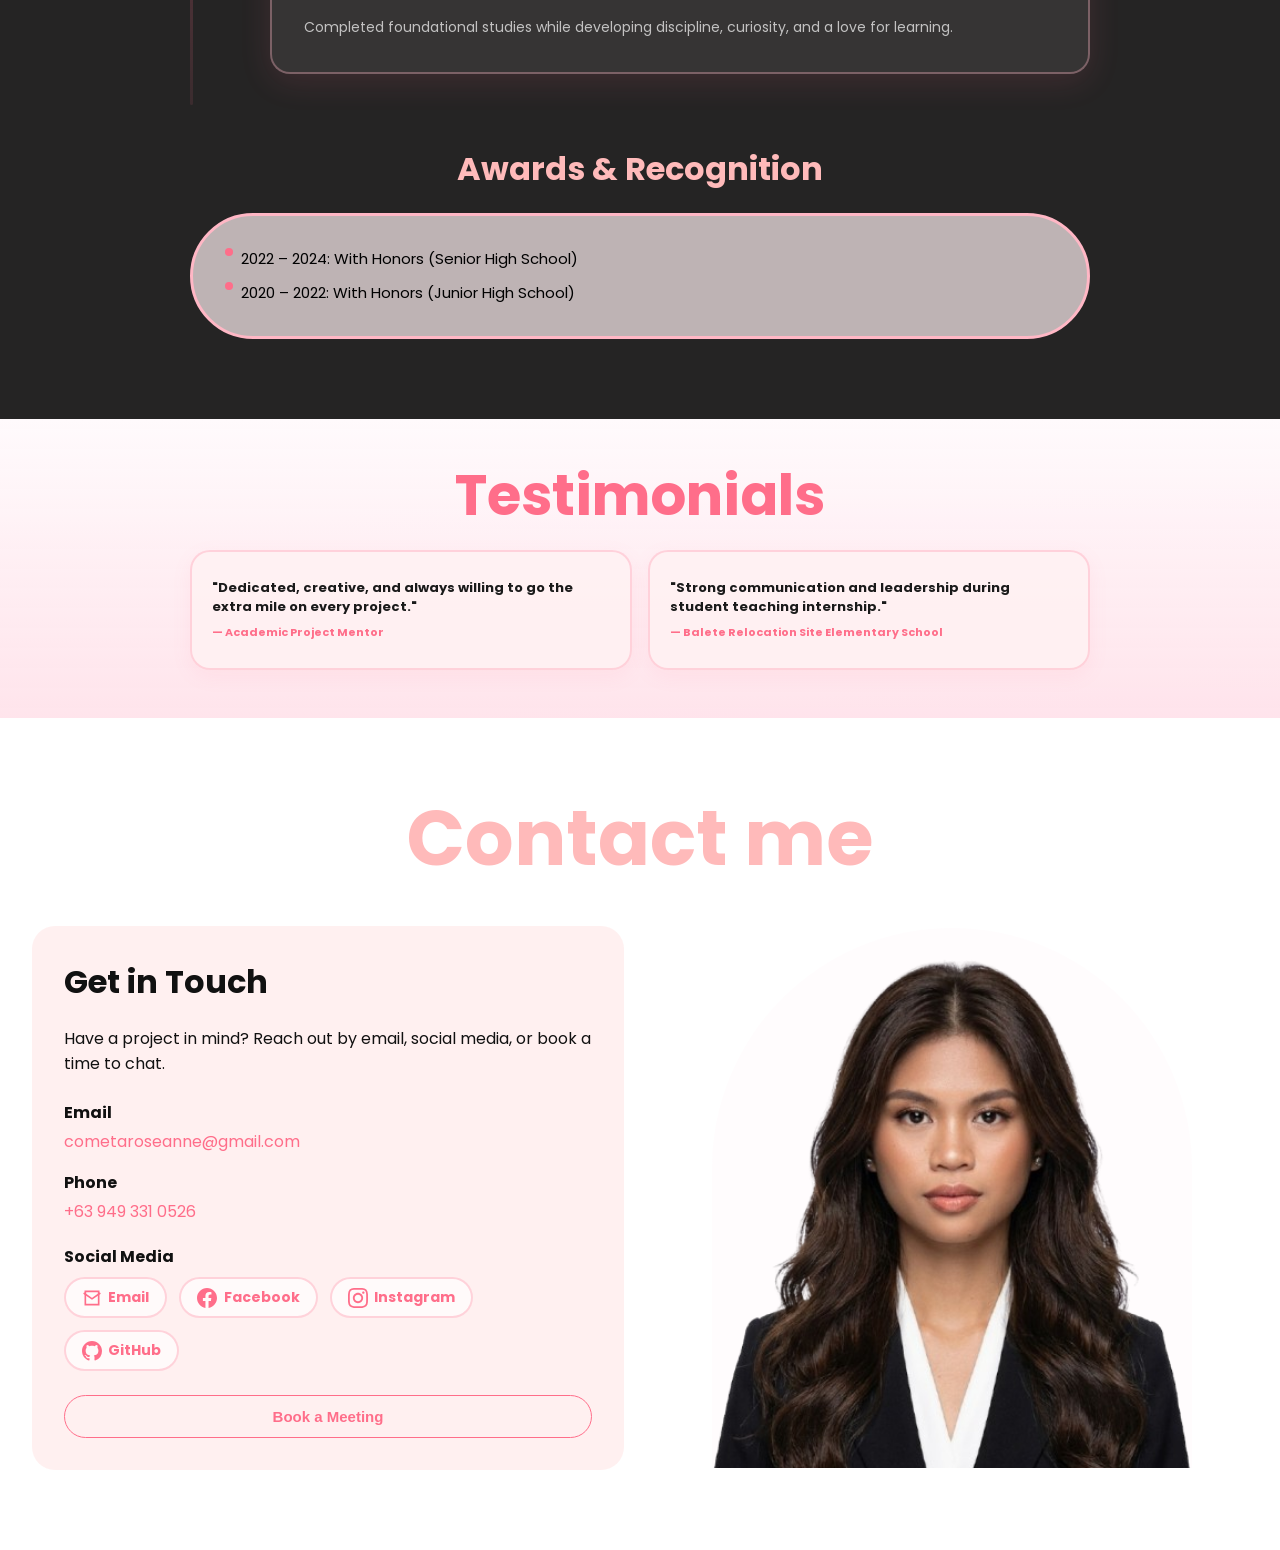
==== commit 1029bb87: "Add portfolio files" ====
--- a/index.html
+++ b/index.html
@@ -260,14 +260,6 @@
                 <p class="description">Tourism site highlighting Japan's attractions, culture, and travel.</p>
               </div>
 
-              <div class="card-item swiper-slide" data-project-id="5">
-                <div class="image-wrapper">
-                  <img src="static/smart1.jpeg" alt="Event Management Dashboard" class="image1">
-                </div>
-                <h2 class="P1">Event Management Dashboard</h2>
-                <p class="description">Dashboard for planning events, tracking tasks, and coordinating teams.</p>
-              </div>
-
               <div class="card-item swiper-slide" data-project-id="6">
                 <div class="image-wrapper">
                   <img src="static/japan.jpeg" alt="Online Store" class="image1">
